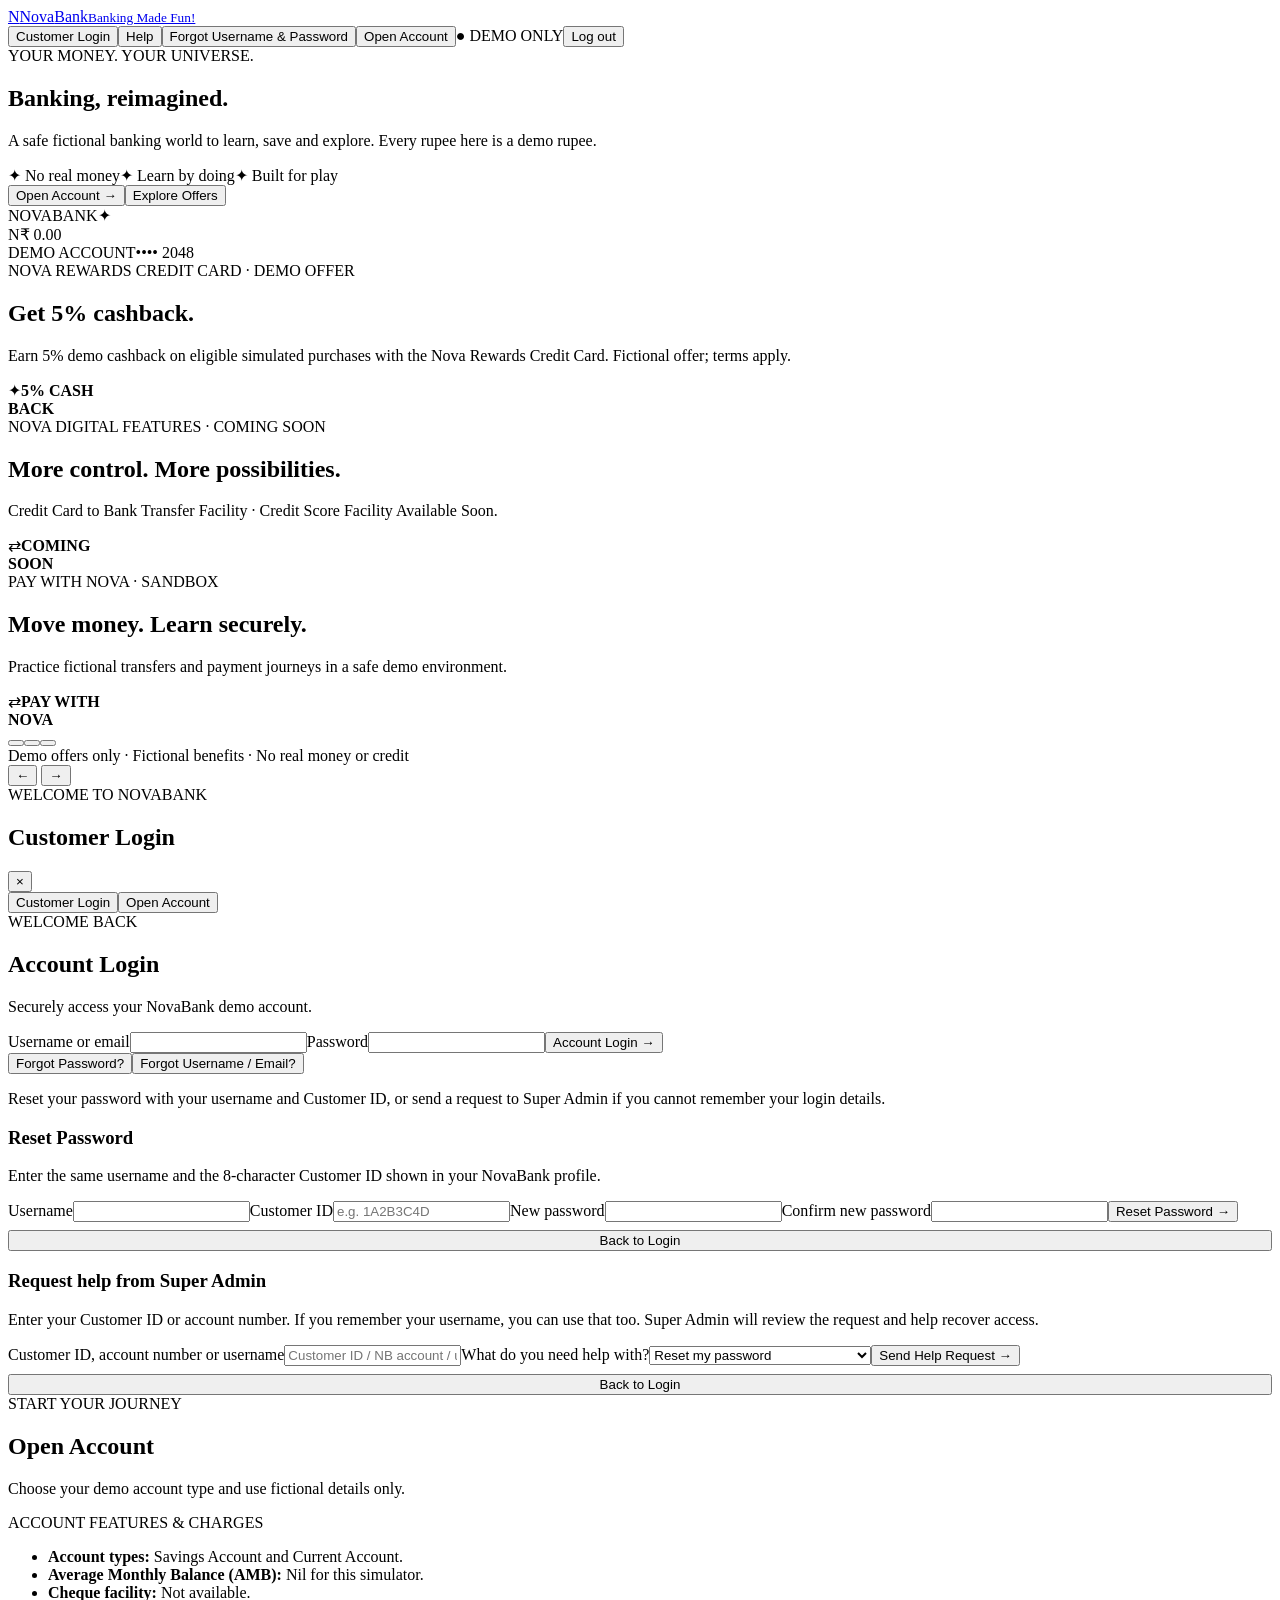
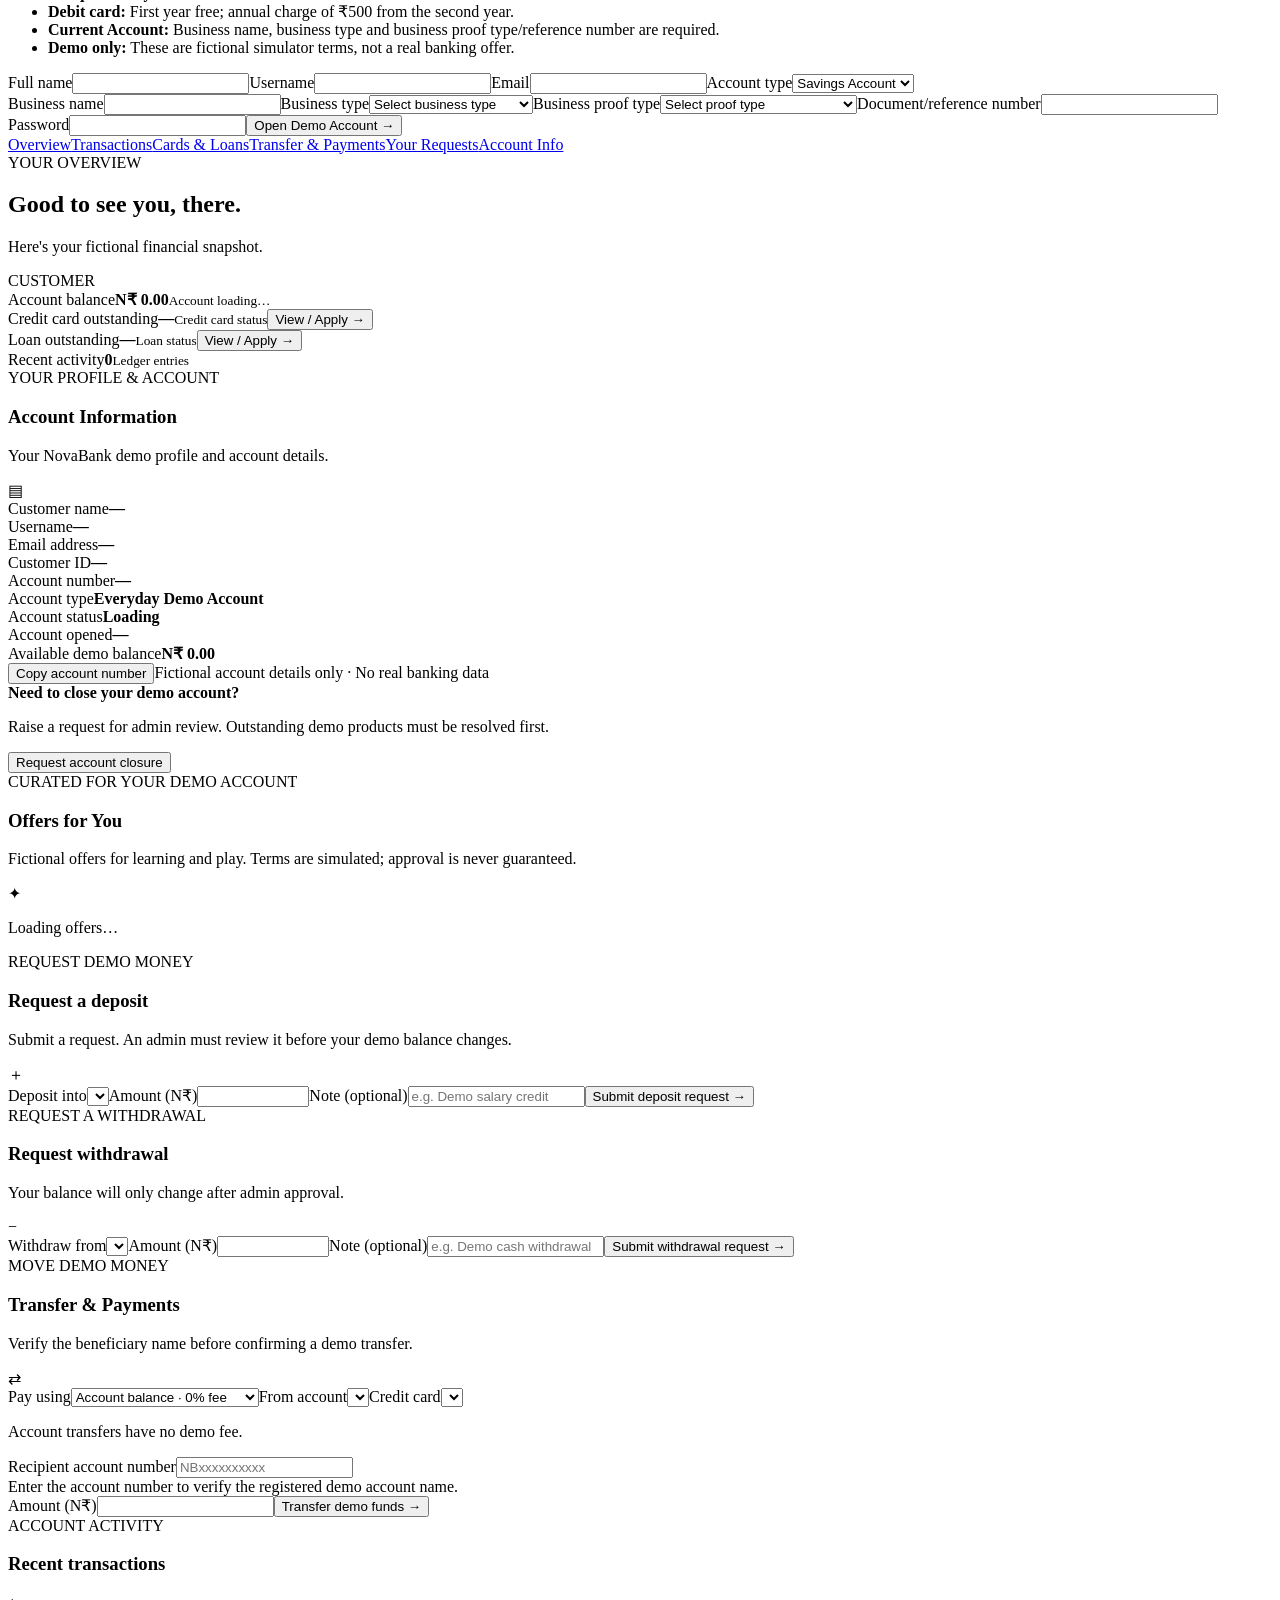
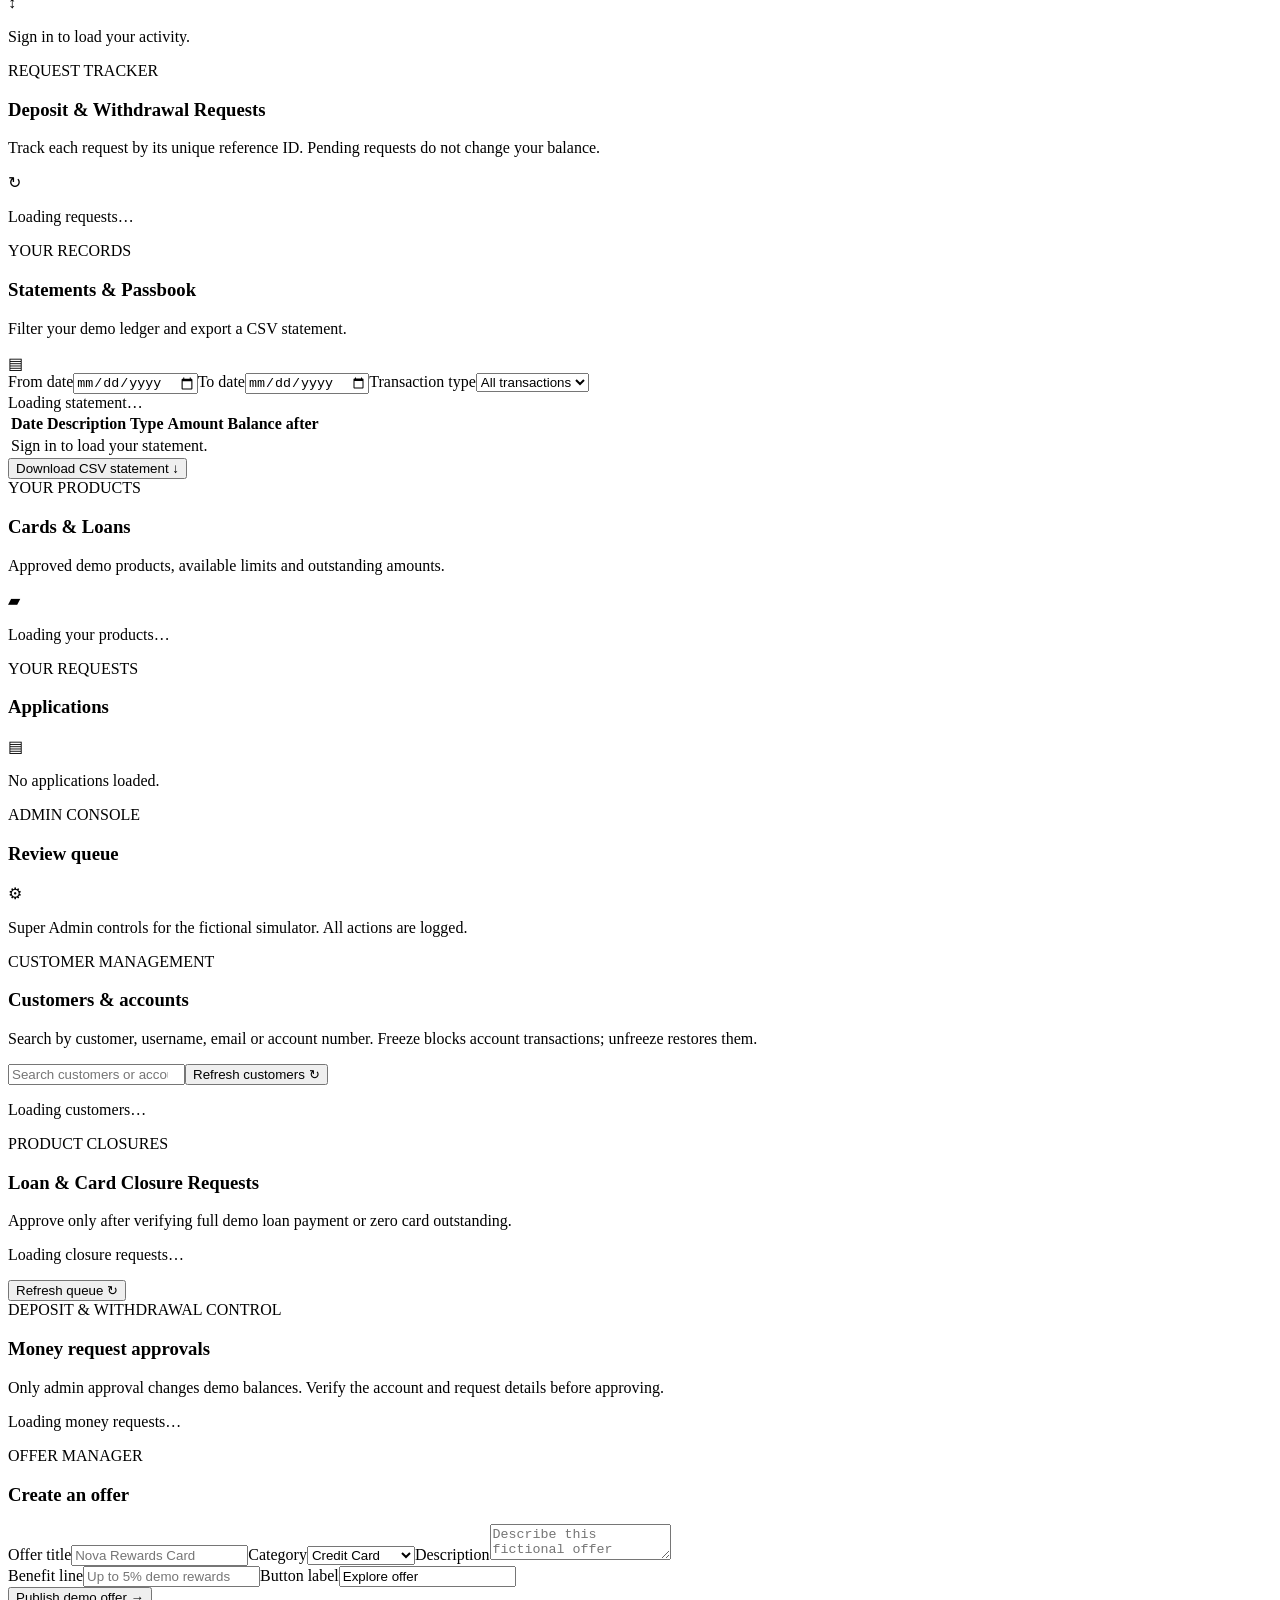
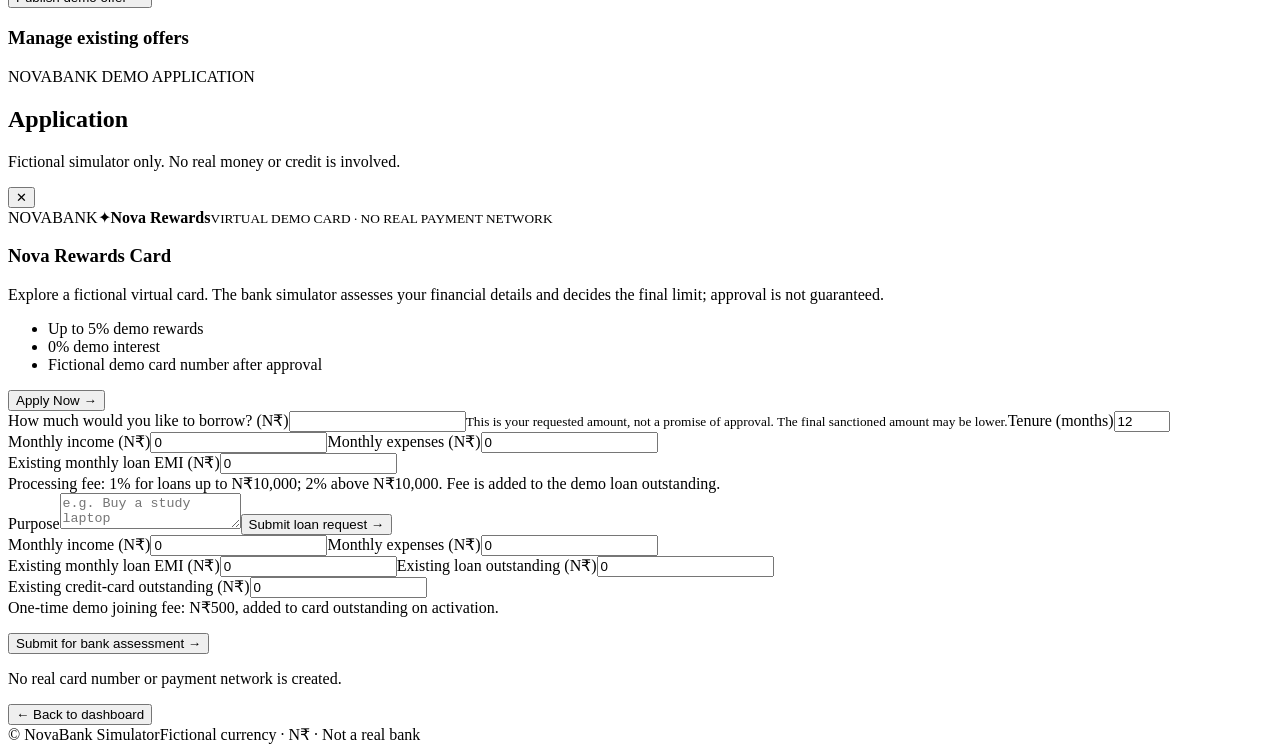
==== public/index.html @ 15b4f810 "Add files via upload" ====
<!doctype html>
<html lang="en">
<head>
<meta charset="utf-8"><meta name="viewport" content="width=device-width,initial-scale=1,viewport-fit=cover">
<meta name="theme-color" content="#081421"><meta name="description" content="NovaBank — a fictional banking simulator for learning.">
<link rel="manifest" href="/manifest.webmanifest"><link rel="stylesheet" href="/styles.css?v=novabank-ui-v18">
<title>NovaBank — Banking Made Fun!</title>
</head>
<body>
<header class="topbar"><a class="brand" href="#"><span class="brand-mark">N</span><span>Nova<span class="green">Bank</span><small>Banking Made Fun!</small></span></a><div class="top-right top-actions-premium"><button id="openLoginModal" class="btn ghost top-action">Customer Login</button><button id="openHelpModal" class="btn ghost top-action">Help</button><button id="openRecoveryModal" class="btn ghost top-action">Forgot Username &amp; Password</button><button id="openAccountModal" class="btn primary top-action">Open Account</button><span class="demo-pill">● DEMO ONLY</span><button id="logoutBtn" class="btn ghost hidden">Log out</button></div></header>
<main>
<section class="hero"><div><div class="eyebrow">YOUR MONEY. YOUR UNIVERSE.</div><h1>Banking, <span class="green">reimagined.</span></h1><p>A safe fictional banking world to learn, save and explore. Every rupee here is a demo rupee.</p><div class="hero-tags"><span>✦ No real money</span><span>✦ Learn by doing</span><span>✦ Built for play</span></div><div class="hero-actions"><button class="btn primary" type="button" id="heroOpenAccount">Open Account <span>→</span></button><button class="btn ghost" type="button" id="heroExploreOffers">Explore Offers</button></div></div><div class="hero-card"><div class="card-top"><span>NOVABANK</span><span>✦</span></div><div class="chip"></div><div class="card-balance">N₹ <span id="heroBalance">0.00</span></div><div class="card-bottom"><span>DEMO ACCOUNT</span><span>•••• 2048</span></div></div></section>
<section class="promo-wrap" aria-label="NovaBank demo promotions"><div class="promo-slide active"><div><div class="eyebrow">NOVA REWARDS CREDIT CARD · DEMO OFFER</div><h2>Get <span class="green">5% cashback.</span></h2><p>Earn 5% demo cashback on eligible simulated purchases with the Nova Rewards Credit Card. Fictional offer; terms apply.</p></div><div class="promo-art">✦<strong>5% CASH<br>BACK</strong></div></div><div class="promo-slide"><div><div class="eyebrow">NOVA DIGITAL FEATURES · COMING SOON</div><h2>More control. <span class="green">More possibilities.</span></h2><p>Credit Card to Bank Transfer Facility · Credit Score Facility Available Soon.</p></div><div class="promo-art">⇄<strong>COMING<br>SOON</strong></div></div><div class="promo-slide"><div><div class="eyebrow">PAY WITH NOVA · SANDBOX</div><h2>Move money. <span class="green">Learn securely.</span></h2><p>Practice fictional transfers and payment journeys in a safe demo environment.</p></div><div class="promo-art">⇄<strong>PAY WITH<br>NOVA</strong></div></div><div class="promo-controls"><div class="promo-dots"><button type="button" class="promo-dot active" aria-label="Promotion 1"></button><button type="button" class="promo-dot" aria-label="Promotion 2"></button><button type="button" class="promo-dot" aria-label="Promotion 3"></button></div><span>Demo offers only · Fictional benefits · No real money or credit</span><div><button type="button" id="promoPrev" aria-label="Previous promotion">←</button> <button type="button" id="promoNext" aria-label="Next promotion">→</button></div></div></section>
<div id="notice" class="notice hidden"></div>
<section id="authPanel" class="auth-grid auth-backdrop hidden" role="dialog" aria-modal="true" aria-label="NovaBank account access"><div class="auth-modal-shell"><div class="auth-modal-head"><div><div class="eyebrow">WELCOME TO NOVABANK</div><h2 id="authModalTitle">Customer Login</h2></div><button type="button" id="closeAuthModal" class="btn ghost modal-close" aria-label="Close">×</button></div><div class="auth-modal-tabs"><button type="button" id="modalLoginTab" class="btn ghost active">Customer Login</button><button type="button" id="modalAccountTab" class="btn ghost">Open Account</button></div>
<div id="loginCard" class="panel auth-card"><div class="eyebrow">WELCOME BACK</div><h2>Account Login</h2><p class="muted">Securely access your NovaBank demo account.</p><form id="loginForm"><label>Username or email<input name="login" autocomplete="username" required></label><label>Password<input name="password" type="password" autocomplete="current-password" required></label><button class="btn primary" type="submit">Account Login <span>→</span></button></form><div class="auth-assistance"><div class="auth-help-links"><button id="showForgotPassword" class="btn ghost" type="button">Forgot Password?</button><button id="showRecoveryRequest" class="btn ghost" type="button">Forgot Username / Email?</button></div><p class="muted">Reset your password with your username and Customer ID, or send a request to Super Admin if you cannot remember your login details.</p></div><form id="forgotPasswordForm" class="hidden"><h3>Reset Password</h3><p class="muted">Enter the same username and the 8-character Customer ID shown in your NovaBank profile.</p><label>Username<input name="username" autocomplete="username" required minlength="3" maxlength="24" pattern="[A-Za-z0-9_]+"></label><label>Customer ID<input name="customerId" autocomplete="off" required minlength="8" maxlength="8" pattern="[A-Fa-f0-9]{8}" placeholder="e.g. 1A2B3C4D"></label><label>New password<input name="newPassword" type="password" autocomplete="new-password" minlength="10" maxlength="128" required></label><label>Confirm new password<input name="confirmPassword" type="password" autocomplete="new-password" minlength="10" maxlength="128" required></label><button class="btn primary" type="submit">Reset Password →</button><button id="cancelForgotPassword" class="btn ghost" type="button" style="width:100%;margin-top:8px">Back to Login</button></form><form id="recoveryRequestForm" class="hidden"><h3>Request help from Super Admin</h3><p class="muted">Enter your Customer ID or account number. If you remember your username, you can use that too. Super Admin will review the request and help recover access.</p><label>Customer ID, account number or username<input name="lookup" autocomplete="off" required minlength="3" maxlength="80" placeholder="Customer ID / NB account / username"></label><label>What do you need help with?<select name="requestType"><option value="password">Reset my password</option><option value="username">Recover my username</option><option value="both">Recover username and password</option></select></label><button class="btn primary" type="submit">Send Help Request →</button><button id="cancelRecoveryRequest" class="btn ghost" type="button" style="width:100%;margin-top:8px">Back to Login</button></form></div>
<div id="registerCard" class="panel auth-card"><div class="eyebrow">START YOUR JOURNEY</div><h2>Open Account</h2><p class="muted">Choose your demo account type and use fictional details only.</p><div class="account-terms"><div class="eyebrow">ACCOUNT FEATURES &amp; CHARGES</div><ul><li><strong>Account types:</strong> Savings Account and Current Account.</li><li><strong>Average Monthly Balance (AMB):</strong> Nil for this simulator.</li><li><strong>Cheque facility:</strong> Not available.</li><li><strong>Debit card:</strong> First year free; annual charge of ₹500 from the second year.</li><li><strong>Current Account:</strong> Business name, business type and business proof type/reference number are required.</li><li><strong>Demo only:</strong> These are fictional simulator terms, not a real banking offer.</li></ul></div><form id="registerForm"><label>Full name<input name="displayName" required minlength="2"></label><label>Username<input name="username" required minlength="3" maxlength="24" pattern="[A-Za-z0-9_]+"></label><label>Email<input name="email" type="email" required></label><label>Account type<select class="account-type-select" name="accountType" required><option value="savings">Savings Account</option><option value="current">Current Account</option></select></label><div id="currentBusinessFields" class="hidden"><label>Business name<input name="businessName" minlength="2" autocomplete="organization"></label><label>Business type<select name="businessType"><option value="">Select business type</option><option>Sole proprietorship</option><option>Partnership</option><option>Private limited company</option><option>Other</option></select></label><label>Business proof type<select name="businessProofType"><option value="">Select proof type</option><option>GST registration</option><option>Udyam registration</option><option>Shop & establishment licence</option><option>Other business proof</option></select></label><label>Document/reference number<input name="businessProofReference" maxlength="80" autocomplete="off"></label></div><label>Password<input name="password" type="password" minlength="10" required></label><button class="btn secondary" type="submit">Open Demo Account <span>→</span></button></form></div>
</div></section>
<section id="dashboard" class="hidden">
<nav class="quick-nav" aria-label="Dashboard navigation"><a href="#overview" data-view="overview" class="active">Overview</a><a href="#transactionsPanel" data-view="transactions">Transactions</a><a href="#cardsLoansPanel" data-view="cards">Cards &amp; Loans</a><a href="#transferForm" data-view="transfer">Transfer &amp; Payments</a><a href="#applicationsPanel" data-view="requests">Your Requests</a><a href="#accountInfoTitle" data-view="account">Account Info</a></nav>
<div id="overview" class="dash-heading"><div><div class="eyebrow">YOUR OVERVIEW</div><h2>Good to see you, <span id="userName">there</span>.</h2><p class="muted">Here's your fictional financial snapshot.</p></div><span id="roleBadge" class="badge">CUSTOMER</span></div>
<div class="stats overview-stats"><article class="stat-card featured"><span>Account balance</span><strong>N₹ <b id="balance">0.00</b></strong><small id="accountNumber">Account loading…</small></article><article class="stat-card"><span>Credit card outstanding</span><strong id="overviewCreditOutstanding">—</strong><small id="overviewCreditAction">Credit card status</small><button class="btn ghost overview-action" type="button" onclick="window.novaNavigate('cards')">View / Apply →</button></article><article class="stat-card"><span>Loan outstanding</span><strong id="overviewLoanOutstanding">—</strong><small id="overviewLoanAction">Loan status</small><button class="btn ghost overview-action" type="button" onclick="window.novaNavigate('cards')">View / Apply →</button></article><article class="stat-card"><span>Recent activity</span><strong id="txCount">0</strong><small>Ledger entries</small></article></div>
<section class="account-info-section panel" aria-labelledby="accountInfoTitle">
  <div class="panel-heading"><div><div class="eyebrow">YOUR PROFILE & ACCOUNT</div><h3 id="accountInfoTitle">Account Information</h3><p class="muted">Your NovaBank demo profile and account details.</p></div><span aria-hidden="true">▤</span></div>
  <div class="account-info-grid">
    <div class="account-info-item"><span>Customer name</span><strong id="infoDisplayName">—</strong></div>
    <div class="account-info-item"><span>Username</span><strong id="infoUsername">—</strong></div>
    <div class="account-info-item"><span>Email address</span><strong id="infoEmail">—</strong></div>
    <div class="account-info-item"><span>Customer ID</span><strong id="infoCustomerId">—</strong></div>
    <div class="account-info-item"><span>Account number</span><strong id="infoAccountNumber">—</strong></div>
    <div class="account-info-item"><span>Account type</span><strong id="infoAccountType">Everyday Demo Account</strong></div>
    <div class="account-info-item"><span>Account status</span><strong id="infoAccountStatus"><span class="status">Loading</span></strong></div>
    <div class="account-info-item"><span>Account opened</span><strong id="infoOpenedAt">—</strong></div>
    <div class="account-info-item"><span>Available demo balance</span><strong id="infoBalance">N₹ 0.00</strong></div>
  </div>
  <div class="account-info-actions"><button class="btn ghost" id="copyAccountNumber" type="button">Copy account number</button><span class="tiny muted">Fictional account details only · No real banking data</span></div>
  <div class="account-closure-strip"><div><strong>Need to close your demo account?</strong><p class="muted">Raise a request for admin review. Outstanding demo products must be resolved first.</p></div><button class="btn ghost" id="requestAccountClosure" type="button">Request account closure</button></div>
  <div id="accountClosureStatus" class="muted" aria-live="polite"></div>
</section>
<section class="offers-section panel"><div class="panel-heading"><div><div class="eyebrow">CURATED FOR YOUR DEMO ACCOUNT</div><h3>Offers for You</h3><p class="muted">Fictional offers for learning and play. Terms are simulated; approval is never guaranteed.</p></div><span>✦</span></div><div id="offersGrid" class="offers-grid"><p class="muted">Loading offers…</p></div></section>
<div class="work-grid">
<section id="depositPanel" class="panel"><div class="panel-heading"><div><div class="eyebrow">REQUEST DEMO MONEY</div><h3>Request a deposit</h3><p class="muted">Submit a request. An admin must review it before your demo balance changes.</p></div><span>＋</span></div><form id="depositForm"><label>Deposit into<select name="accountId" id="depositAccount" required></select></label><label>Amount (N₹)<input name="amount" type="number" min="1" max="1000000" step="0.01" required></label><label>Note (optional)<input name="description" maxlength="100" placeholder="e.g. Demo salary credit"></label><button class="btn primary" type="submit">Submit deposit request →</button></form></section>
<section id="withdrawPanel" class="panel"><div class="panel-heading"><div><div class="eyebrow">REQUEST A WITHDRAWAL</div><h3>Request withdrawal</h3><p class="muted">Your balance will only change after admin approval.</p></div><span>−</span></div><form id="withdrawForm"><label>Withdraw from<select name="accountId" id="withdrawAccount" required></select></label><label>Amount (N₹)<input name="amount" type="number" min="1" max="1000000" step="0.01" required></label><label>Note (optional)<input name="description" maxlength="100" placeholder="e.g. Demo cash withdrawal"></label><button class="btn secondary" type="submit">Submit withdrawal request →</button></form></section>
<section id="transferPanel" class="panel"><div class="panel-heading"><div><div class="eyebrow">MOVE DEMO MONEY</div><h3>Transfer &amp; Payments</h3><p class="muted">Verify the beneficiary name before confirming a demo transfer.</p></div><span>⇄</span></div><form id="transferForm"><label>Pay using<select name="paymentMethod" id="transferPaymentMethod"><option value="account">Account balance · 0% fee</option><option value="credit_card">Credit card · 0.9% demo fee</option></select></label><label id="transferAccountSourceLabel">From account<select name="fromAccountId" id="fromAccount" required></select></label><label id="transferCardSourceLabel" class="hidden">Credit card<select name="fromCreditCardId" id="fromCreditCard"></select></label><p id="transferFeeInfo" class="tiny muted">Account transfers have no demo fee.</p><label>Recipient account number<input name="toAccountNumber" id="recipientAccountNumber" placeholder="NBxxxxxxxxxx" autocomplete="off" required></label><div id="transferRecipientStatus" aria-live="polite">Enter the account number to verify the registered demo account name.</div><label>Amount (N₹)<input name="amount" type="number" min="1" step="0.01" required></label><button class="btn primary" type="submit">Transfer demo funds →</button></form></section>



<section id="transactionsPanel" class="panel"><div class="panel-heading"><div><div class="eyebrow">ACCOUNT ACTIVITY</div><h3>Recent transactions</h3></div><span>↕</span></div><div id="transactions" class="activity-list"><p class="muted">Sign in to load your activity.</p></div></section>
<section id="moneyRequestsPanel" class="panel"><div class="panel-heading"><div><div class="eyebrow">REQUEST TRACKER</div><h3>Deposit &amp; Withdrawal Requests</h3><p class="muted">Track each request by its unique reference ID. Pending requests do not change your balance.</p></div><span>↻</span></div><div id="moneyRequests" class="activity-list"><p class="empty">Loading requests…</p></div></section>
<section class="panel statement-panel"><div class="panel-heading"><div><div class="eyebrow">YOUR RECORDS</div><h3>Statements &amp; Passbook</h3><p class="muted">Filter your demo ledger and export a CSV statement.</p></div><span>▤</span></div><div class="statement-filters"><label>From date<input id="statementFrom" type="date"></label><label>To date<input id="statementTo" type="date"></label><label>Transaction type<select id="statementType"><option value="all">All transactions</option><option value="credit">Credits</option><option value="debit">Debits</option></select></label></div><div class="statement-summary" id="statementSummary">Loading statement…</div><div class="statement-table-wrap"><table class="statement-table"><thead><tr><th>Date</th><th>Description</th><th>Type</th><th>Amount</th><th>Balance after</th></tr></thead><tbody id="statementRows"><tr><td colspan="5">Sign in to load your statement.</td></tr></tbody></table></div><button id="exportStatement" class="btn ghost" type="button">Download CSV statement ↓</button></section>
<section id="cardsLoansPanel" class="panel cards-loans-panel"><div class="panel-heading"><div><div class="eyebrow">YOUR PRODUCTS</div><h3>Cards &amp; Loans</h3><p class="muted">Approved demo products, available limits and outstanding amounts.</p></div><span>▰</span></div><div id="productsGrid" class="products-grid"><p class="empty">Loading your products…</p></div></section>
<section id="applicationsPanel" class="panel"><div class="panel-heading"><div><div class="eyebrow">YOUR REQUESTS</div><h3>Applications</h3></div><span>▤</span></div><div id="applications" class="activity-list"><p class="muted">No applications loaded.</p></div></section>
<section id="adminPanel" class="panel hidden"><div class="panel-heading"><div><div class="eyebrow">ADMIN CONSOLE</div><h3>Review queue</h3></div><span>⚙</span></div><p class="muted">Super Admin controls for the fictional simulator. All actions are logged.</p>
<div class="admin-customer-manager admin-offer-manager"><div class="eyebrow">CUSTOMER MANAGEMENT</div><h3>Customers &amp; accounts</h3><p class="muted">Search by customer, username, email or account number. Freeze blocks account transactions; unfreeze restores them.</p><div class="customer-search-row"><input id="customerSearch" type="search" placeholder="Search customers or account number" aria-label="Search customers"><button id="refreshCustomers" class="btn ghost" type="button">Refresh customers ↻</button></div><div id="adminCustomers" class="activity-list"><p class="empty">Loading customers…</p></div></div>
<div id="adminQueue" class="activity-list"></div><div class="admin-offer-manager"><div class="eyebrow">PRODUCT CLOSURES</div><h3>Loan &amp; Card Closure Requests</h3><p class="muted">Approve only after verifying full demo loan payment or zero card outstanding.</p><div id="adminClosureRequests" class="activity-list"><p class="empty">Loading closure requests…</p></div></div><button id="refreshAdmin" class="btn ghost" type="button">Refresh queue ↻</button><div class="admin-offer-manager money-request-manager"><div class="eyebrow">DEPOSIT &amp; WITHDRAWAL CONTROL</div><h3>Money request approvals</h3><p class="muted">Only admin approval changes demo balances. Verify the account and request details before approving.</p><div id="adminMoneyRequests" class="activity-list"><p class="empty">Loading money requests…</p></div></div>
<div class="admin-offer-manager"><div class="eyebrow">OFFER MANAGER</div><h3>Create an offer</h3><form id="offerForm"><label>Offer title<input name="title" required minlength="3" maxlength="90" placeholder="Nova Rewards Card"></label><label>Category<select name="category" required><option>Credit Card</option><option>Personal Loan</option><option>Shopping</option><option>Rewards</option><option>Other</option></select></label><label>Description<textarea name="description" required minlength="8" maxlength="500" placeholder="Describe this fictional offer"></textarea></label><div class="form-row"><label>Benefit line<input name="benefit" maxlength="120" placeholder="Up to 5% demo rewards"></label><label>Button label<input name="ctaLabel" maxlength="40" value="Explore offer"></label></div><button class="btn secondary" type="submit">Publish demo offer →</button></form><h3 class="offer-list-title">Manage existing offers</h3><div id="adminOffers" class="activity-list"></div></div></section>
</div></section>

<section id="applicationModal" class="modal-backdrop hidden" role="dialog" aria-modal="true" aria-labelledby="modalTitle">
  <div class="application-modal panel">
    <div class="modal-heading">
      <div><div class="eyebrow">NOVABANK DEMO APPLICATION</div><h2 id="modalTitle">Application</h2><p id="modalSubtitle" class="muted">Fictional simulator only. No real money or credit is involved.</p></div>
      <button id="closeApplicationModal" class="btn ghost modal-close" type="button" aria-label="Close application">✕</button>
    </div>
    <div id="cardOfferDetails" class="card-offer-details hidden">
      <div class="demo-card-preview"><span>NOVABANK</span><span>✦</span><strong>Nova Rewards</strong><small>VIRTUAL DEMO CARD · NO REAL PAYMENT NETWORK</small></div>
      <h3>Nova Rewards Card</h3>
      <p class="muted">Explore a fictional virtual card. The bank simulator assesses your financial details and decides the final limit; approval is not guaranteed.</p>
      <ul class="modal-benefits"><li>Up to 5% demo rewards</li><li>0% demo interest</li><li>Fictional demo card number after approval</li></ul>
      <button id="continueCardApplication" class="btn primary" type="button">Apply Now →</button>
    </div>
    <div id="loanApplicationContent" class="hidden">
      <form id="loanForm"><div class="form-row"><label>How much would you like to borrow? (N₹)<input id="loanRequestedAmount" name="requestedAmount" type="number" min="100" required><small class="field-help">This is your requested amount, not a promise of approval. The final sanctioned amount may be lower.</small></label><label>Tenure (months)<input name="tenureMonths" type="number" min="1" max="120" value="12" required></label></div><div class="form-row"><label>Monthly income (N₹)<input id="loanIncome" name="monthlyIncome" type="number" min="0" value="0"></label><label>Monthly expenses (N₹)<input id="loanExpenses" name="monthlyExpenses" type="number" min="0" value="0"></label></div><label>Existing monthly loan EMI (N₹)<input id="loanExistingEmi" name="existingEmi" type="number" min="0" value="0"></label><div id="loanEstimate" class="estimate-box">Processing fee: 1% for loans up to N₹10,000; 2% above N₹10,000. Fee is added to the demo loan outstanding.</div><label>Purpose<textarea name="purpose" minlength="3" required placeholder="e.g. Buy a study laptop"></textarea></label><button class="btn primary" type="submit">Submit loan request →</button></form>
    </div>
    <div id="cardApplicationContent" class="hidden">
      <form id="cardForm"><div class="form-row"><label>Monthly income (N₹)<input id="cardIncome" name="monthlyIncome" type="number" min="0" step="0.01" required value="0"></label><label>Monthly expenses (N₹)<input id="cardExpenses" name="monthlyExpenses" type="number" min="0" step="0.01" required value="0"></label></div><div class="form-row"><label>Existing monthly loan EMI (N₹)<input id="cardExistingEmi" name="existingEmi" type="number" min="0" step="0.01" required value="0"></label><label>Existing loan outstanding (N₹)<input id="cardLoanOutstanding" name="loanOutstanding" type="number" min="0" step="0.01" required value="0"></label></div><label>Existing credit-card outstanding (N₹)<input id="cardExistingDebt" name="existingDebt" type="number" min="0" step="0.01" required value="0"></label><div id="cardEstimate" class="estimate-box">One-time demo joining fee: N₹500, added to card outstanding on activation.</div><p id="cardSubmitStatus" class="tiny muted" role="status" aria-live="polite"></p><button class="btn primary" type="submit">Submit for bank assessment →</button></form>
      <p class="tiny muted">No real card number or payment network is created.</p>
    </div>
    <button id="backToDashboard" class="btn ghost modal-back" type="button">← Back to dashboard</button>
  </div>
</section>
</main><footer><span>© NovaBank Simulator</span><span>Fictional currency · N₹ · Not a real bank</span></footer>
<script src="/app.js?v=novabank-ui-v18"></script><script>if('serviceWorker' in navigator)navigator.serviceWorker.register('/sw.js').catch(()=>{});</script>
</body></html>
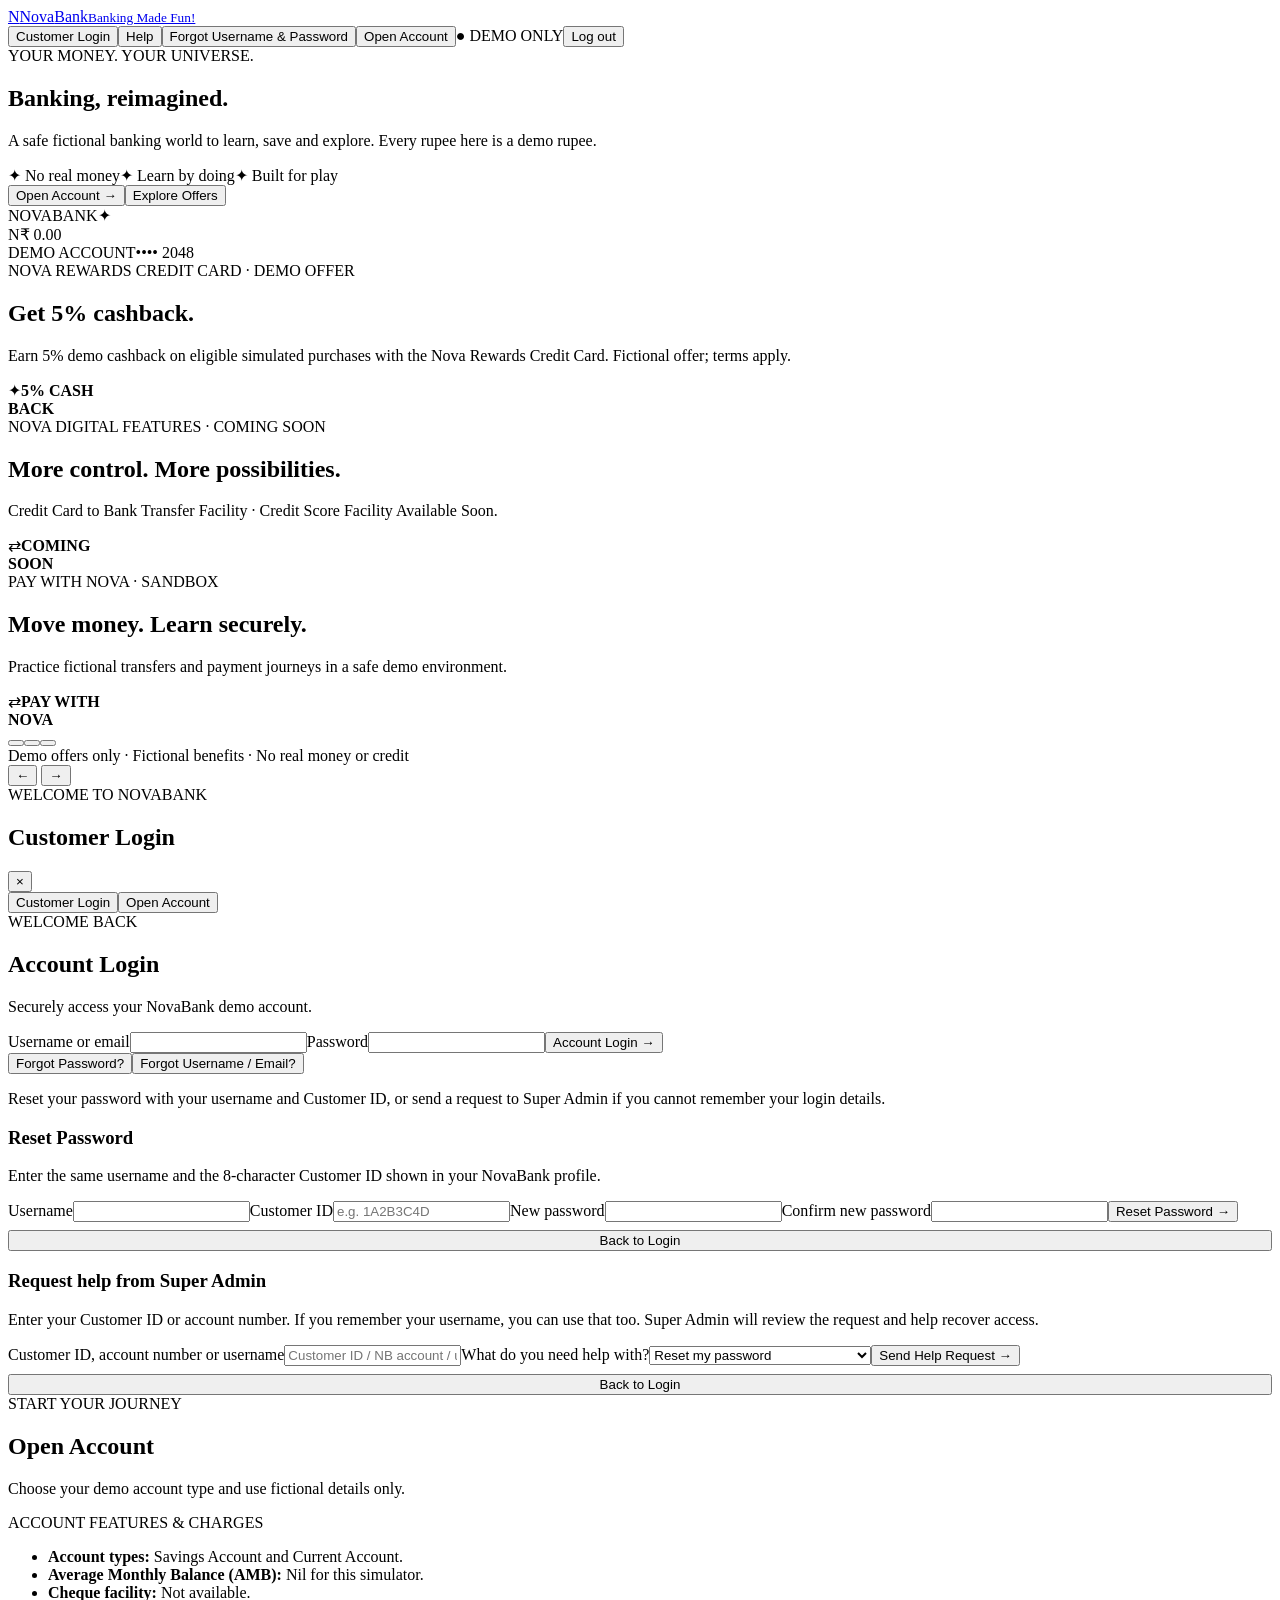
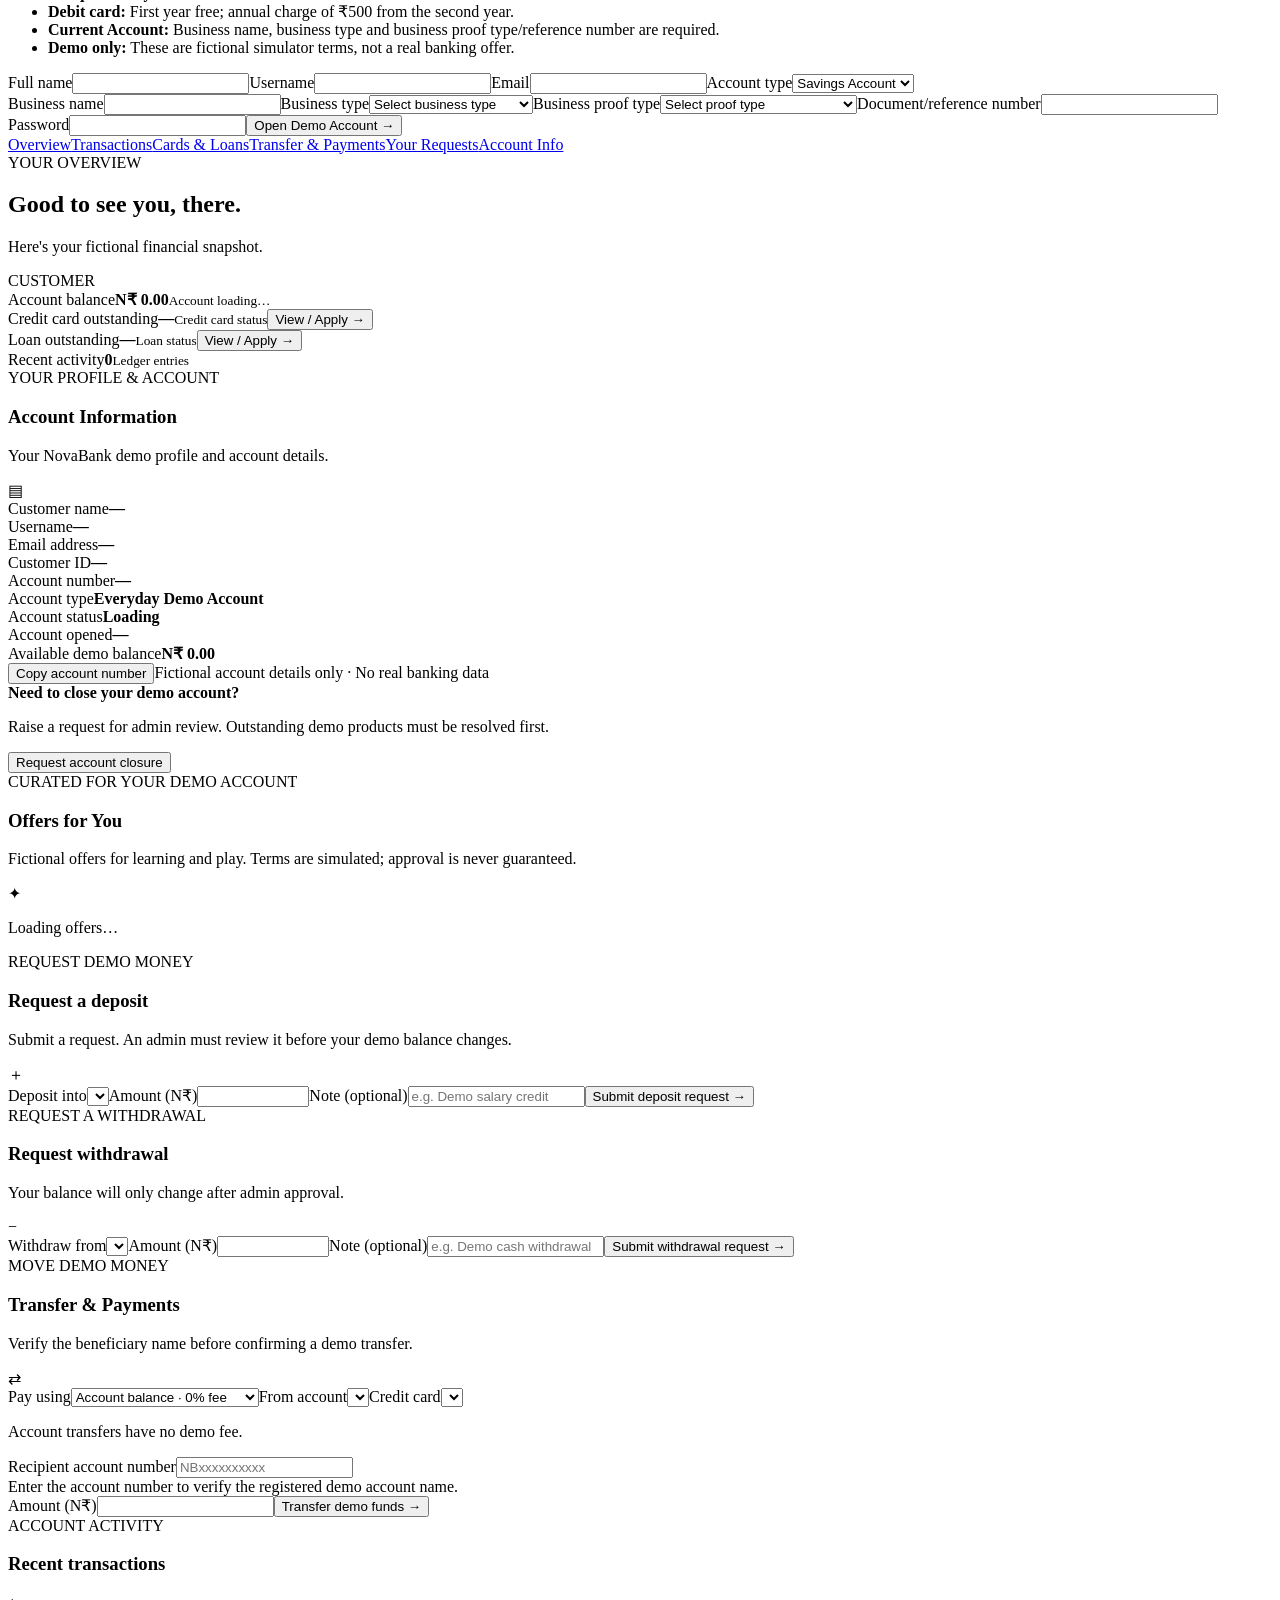
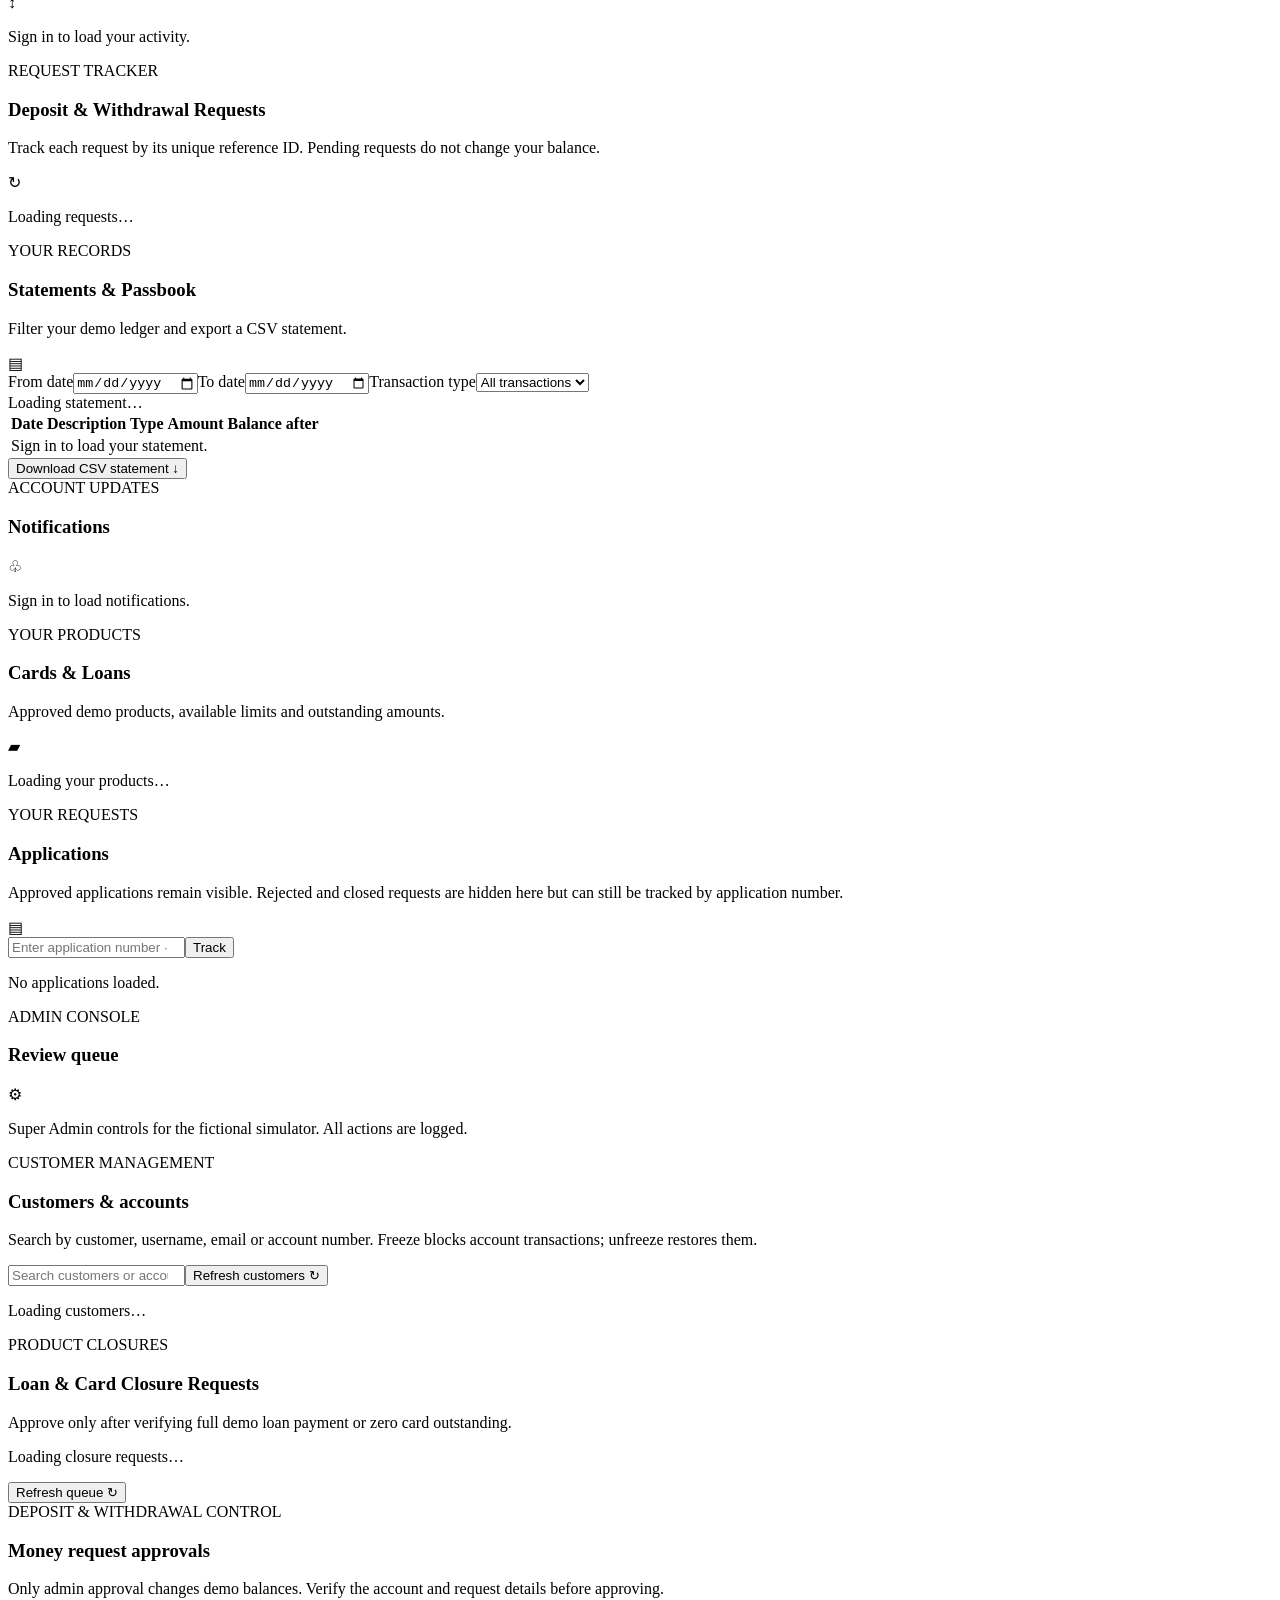
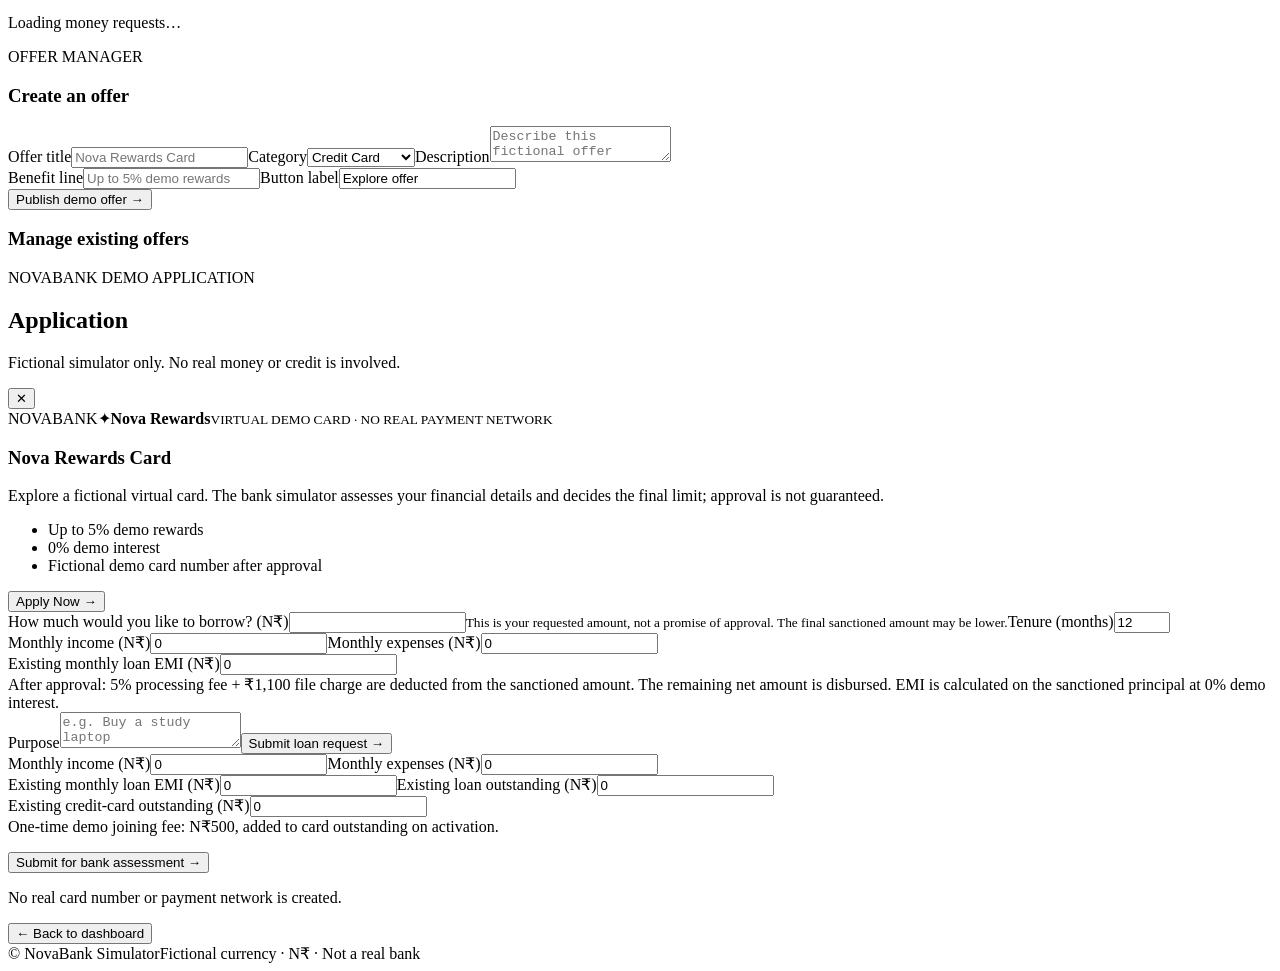
==== commit 070534c1: "Add files via upload" ====
--- a/public/index.html
+++ b/public/index.html
@@ -48,8 +48,9 @@
 <section id="transactionsPanel" class="panel"><div class="panel-heading"><div><div class="eyebrow">ACCOUNT ACTIVITY</div><h3>Recent transactions</h3></div><span>↕</span></div><div id="transactions" class="activity-list"><p class="muted">Sign in to load your activity.</p></div></section>
 <section id="moneyRequestsPanel" class="panel"><div class="panel-heading"><div><div class="eyebrow">REQUEST TRACKER</div><h3>Deposit &amp; Withdrawal Requests</h3><p class="muted">Track each request by its unique reference ID. Pending requests do not change your balance.</p></div><span>↻</span></div><div id="moneyRequests" class="activity-list"><p class="empty">Loading requests…</p></div></section>
 <section class="panel statement-panel"><div class="panel-heading"><div><div class="eyebrow">YOUR RECORDS</div><h3>Statements &amp; Passbook</h3><p class="muted">Filter your demo ledger and export a CSV statement.</p></div><span>▤</span></div><div class="statement-filters"><label>From date<input id="statementFrom" type="date"></label><label>To date<input id="statementTo" type="date"></label><label>Transaction type<select id="statementType"><option value="all">All transactions</option><option value="credit">Credits</option><option value="debit">Debits</option></select></label></div><div class="statement-summary" id="statementSummary">Loading statement…</div><div class="statement-table-wrap"><table class="statement-table"><thead><tr><th>Date</th><th>Description</th><th>Type</th><th>Amount</th><th>Balance after</th></tr></thead><tbody id="statementRows"><tr><td colspan="5">Sign in to load your statement.</td></tr></tbody></table></div><button id="exportStatement" class="btn ghost" type="button">Download CSV statement ↓</button></section>
+<section id="notificationsPanel" class="panel"><div class="panel-heading"><div><div class="eyebrow">ACCOUNT UPDATES</div><h3>Notifications</h3></div><span>♧</span></div><div id="notificationsList" class="activity-list"><p class="muted">Sign in to load notifications.</p></div></section>
 <section id="cardsLoansPanel" class="panel cards-loans-panel"><div class="panel-heading"><div><div class="eyebrow">YOUR PRODUCTS</div><h3>Cards &amp; Loans</h3><p class="muted">Approved demo products, available limits and outstanding amounts.</p></div><span>▰</span></div><div id="productsGrid" class="products-grid"><p class="empty">Loading your products…</p></div></section>
-<section id="applicationsPanel" class="panel"><div class="panel-heading"><div><div class="eyebrow">YOUR REQUESTS</div><h3>Applications</h3></div><span>▤</span></div><div id="applications" class="activity-list"><p class="muted">No applications loaded.</p></div></section>
+<section id="applicationsPanel" class="panel"><div class="panel-heading"><div><div class="eyebrow">YOUR REQUESTS</div><h3>Applications</h3><p class="muted">Approved applications remain visible. Rejected and closed requests are hidden here but can still be tracked by application number.</p></div><span>▤</span></div><form id="applicationTrackForm" class="customer-search-row"><input id="applicationTrackNumber" type="search" placeholder="Enter application number · NB-LN-… or NB-CC-…" autocomplete="off" required><button class="btn primary" type="submit">Track</button></form><div id="applicationTrackResult" class="activity-list" aria-live="polite"></div><div id="applications" class="activity-list"><p class="muted">No applications loaded.</p></div></section>
 <section id="adminPanel" class="panel hidden"><div class="panel-heading"><div><div class="eyebrow">ADMIN CONSOLE</div><h3>Review queue</h3></div><span>⚙</span></div><p class="muted">Super Admin controls for the fictional simulator. All actions are logged.</p>
 <div class="admin-customer-manager admin-offer-manager"><div class="eyebrow">CUSTOMER MANAGEMENT</div><h3>Customers &amp; accounts</h3><p class="muted">Search by customer, username, email or account number. Freeze blocks account transactions; unfreeze restores them.</p><div class="customer-search-row"><input id="customerSearch" type="search" placeholder="Search customers or account number" aria-label="Search customers"><button id="refreshCustomers" class="btn ghost" type="button">Refresh customers ↻</button></div><div id="adminCustomers" class="activity-list"><p class="empty">Loading customers…</p></div></div>
 <div id="adminQueue" class="activity-list"></div><div class="admin-offer-manager"><div class="eyebrow">PRODUCT CLOSURES</div><h3>Loan &amp; Card Closure Requests</h3><p class="muted">Approve only after verifying full demo loan payment or zero card outstanding.</p><div id="adminClosureRequests" class="activity-list"><p class="empty">Loading closure requests…</p></div></div><button id="refreshAdmin" class="btn ghost" type="button">Refresh queue ↻</button><div class="admin-offer-manager money-request-manager"><div class="eyebrow">DEPOSIT &amp; WITHDRAWAL CONTROL</div><h3>Money request approvals</h3><p class="muted">Only admin approval changes demo balances. Verify the account and request details before approving.</p><div id="adminMoneyRequests" class="activity-list"><p class="empty">Loading money requests…</p></div></div>
@@ -70,7 +71,7 @@
       <button id="continueCardApplication" class="btn primary" type="button">Apply Now →</button>
     </div>
     <div id="loanApplicationContent" class="hidden">
-      <form id="loanForm"><div class="form-row"><label>How much would you like to borrow? (N₹)<input id="loanRequestedAmount" name="requestedAmount" type="number" min="100" required><small class="field-help">This is your requested amount, not a promise of approval. The final sanctioned amount may be lower.</small></label><label>Tenure (months)<input name="tenureMonths" type="number" min="1" max="120" value="12" required></label></div><div class="form-row"><label>Monthly income (N₹)<input id="loanIncome" name="monthlyIncome" type="number" min="0" value="0"></label><label>Monthly expenses (N₹)<input id="loanExpenses" name="monthlyExpenses" type="number" min="0" value="0"></label></div><label>Existing monthly loan EMI (N₹)<input id="loanExistingEmi" name="existingEmi" type="number" min="0" value="0"></label><div id="loanEstimate" class="estimate-box">Processing fee: 1% for loans up to N₹10,000; 2% above N₹10,000. Fee is added to the demo loan outstanding.</div><label>Purpose<textarea name="purpose" minlength="3" required placeholder="e.g. Buy a study laptop"></textarea></label><button class="btn primary" type="submit">Submit loan request →</button></form>
+      <form id="loanForm"><div class="form-row"><label>How much would you like to borrow? (N₹)<input id="loanRequestedAmount" name="requestedAmount" type="number" min="100" required><small class="field-help">This is your requested amount, not a promise of approval. The final sanctioned amount may be lower.</small></label><label>Tenure (months)<input name="tenureMonths" type="number" min="1" max="120" value="12" required></label></div><div class="form-row"><label>Monthly income (N₹)<input id="loanIncome" name="monthlyIncome" type="number" min="0" value="0"></label><label>Monthly expenses (N₹)<input id="loanExpenses" name="monthlyExpenses" type="number" min="0" value="0"></label></div><label>Existing monthly loan EMI (N₹)<input id="loanExistingEmi" name="existingEmi" type="number" min="0" value="0"></label><div id="loanEstimate" class="estimate-box">After approval: 5% processing fee + ₹1,100 file charge are deducted from the sanctioned amount. The remaining net amount is disbursed. EMI is calculated on the sanctioned principal at 0% demo interest.</div><label>Purpose<textarea name="purpose" minlength="3" required placeholder="e.g. Buy a study laptop"></textarea></label><button class="btn primary" type="submit">Submit loan request →</button></form>
     </div>
     <div id="cardApplicationContent" class="hidden">
       <form id="cardForm"><div class="form-row"><label>Monthly income (N₹)<input id="cardIncome" name="monthlyIncome" type="number" min="0" step="0.01" required value="0"></label><label>Monthly expenses (N₹)<input id="cardExpenses" name="monthlyExpenses" type="number" min="0" step="0.01" required value="0"></label></div><div class="form-row"><label>Existing monthly loan EMI (N₹)<input id="cardExistingEmi" name="existingEmi" type="number" min="0" step="0.01" required value="0"></label><label>Existing loan outstanding (N₹)<input id="cardLoanOutstanding" name="loanOutstanding" type="number" min="0" step="0.01" required value="0"></label></div><label>Existing credit-card outstanding (N₹)<input id="cardExistingDebt" name="existingDebt" type="number" min="0" step="0.01" required value="0"></label><div id="cardEstimate" class="estimate-box">One-time demo joining fee: N₹500, added to card outstanding on activation.</div><p id="cardSubmitStatus" class="tiny muted" role="status" aria-live="polite"></p><button class="btn primary" type="submit">Submit for bank assessment →</button></form>
@@ -80,5 +81,5 @@
   </div>
 </section>
 </main><footer><span>© NovaBank Simulator</span><span>Fictional currency · N₹ · Not a real bank</span></footer>
-<script src="/app.js?v=novabank-ui-v18"></script><script>if('serviceWorker' in navigator)navigator.serviceWorker.register('/sw.js').catch(()=>{});</script>
+<script src="/app.js?v=novabank-upgrade-v1"></script><script>if('serviceWorker' in navigator)navigator.serviceWorker.register('/sw.js').catch(()=>{});</script>
 </body></html>
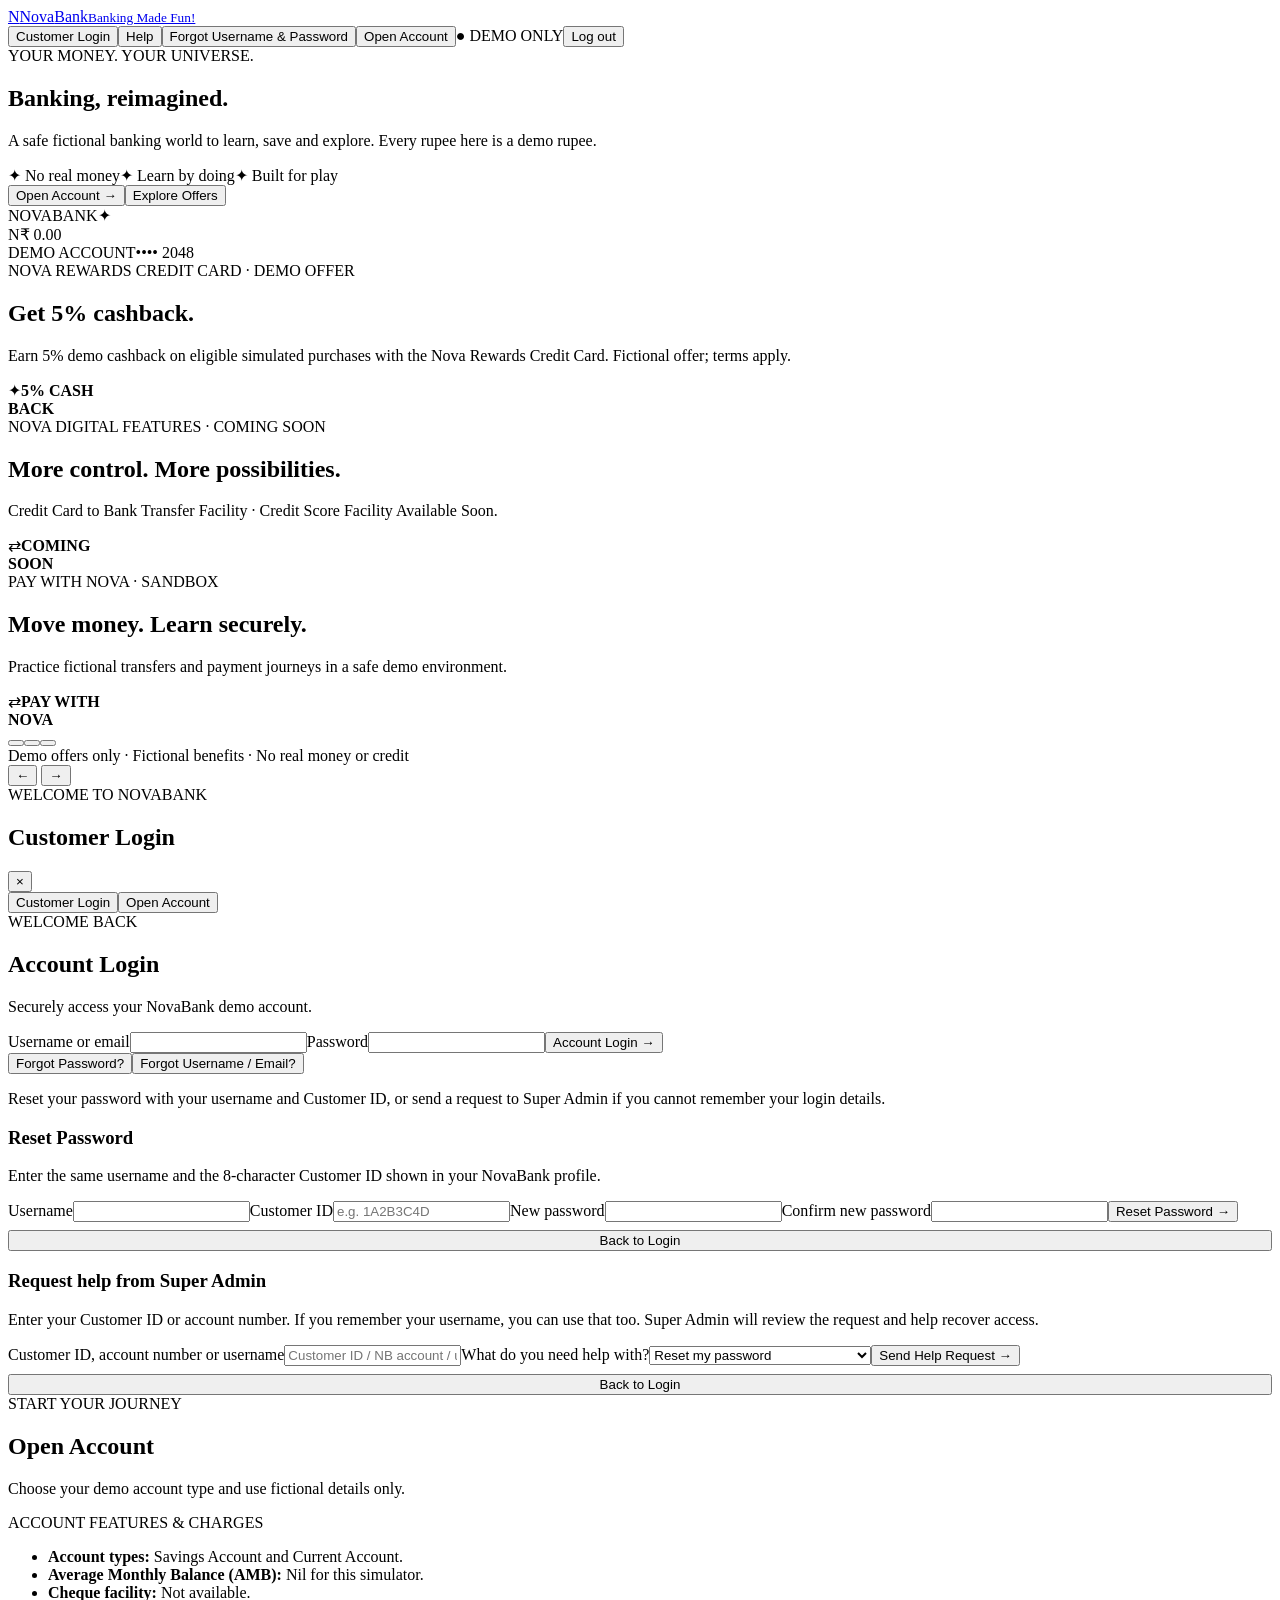
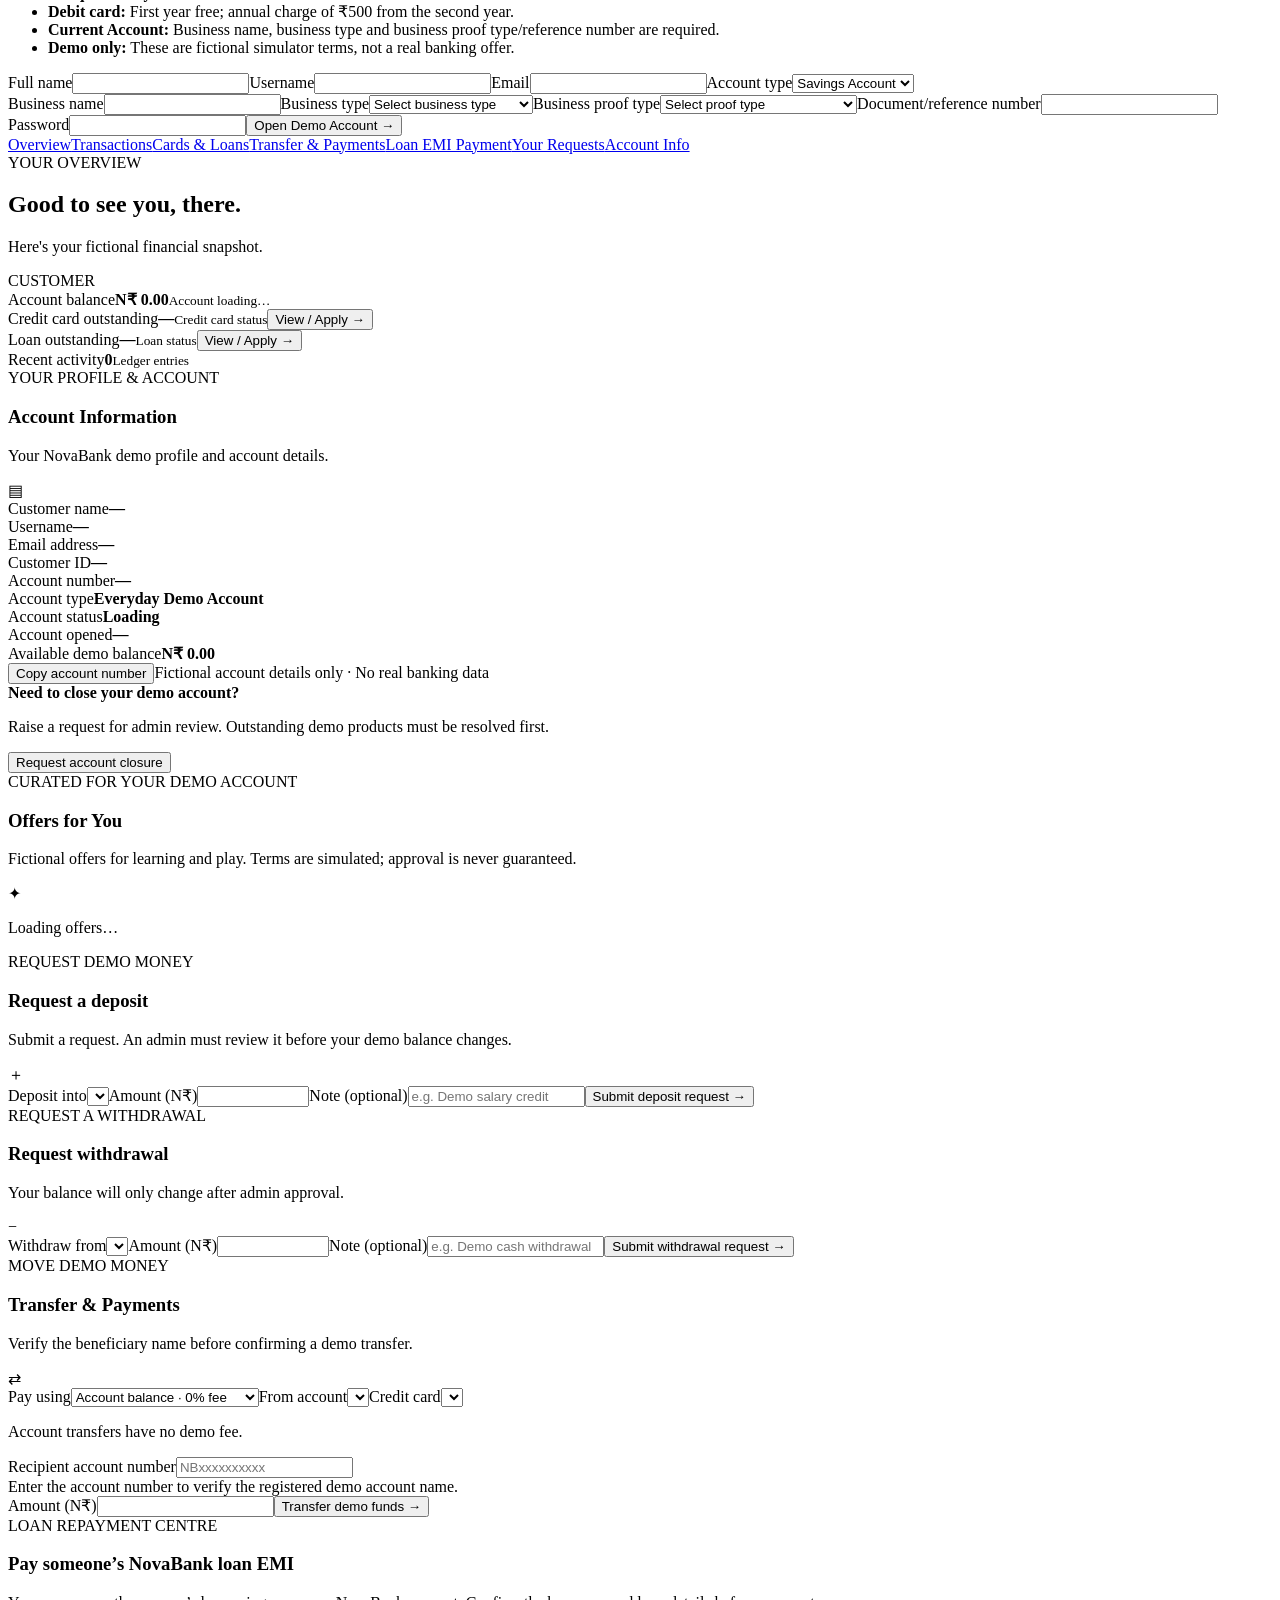
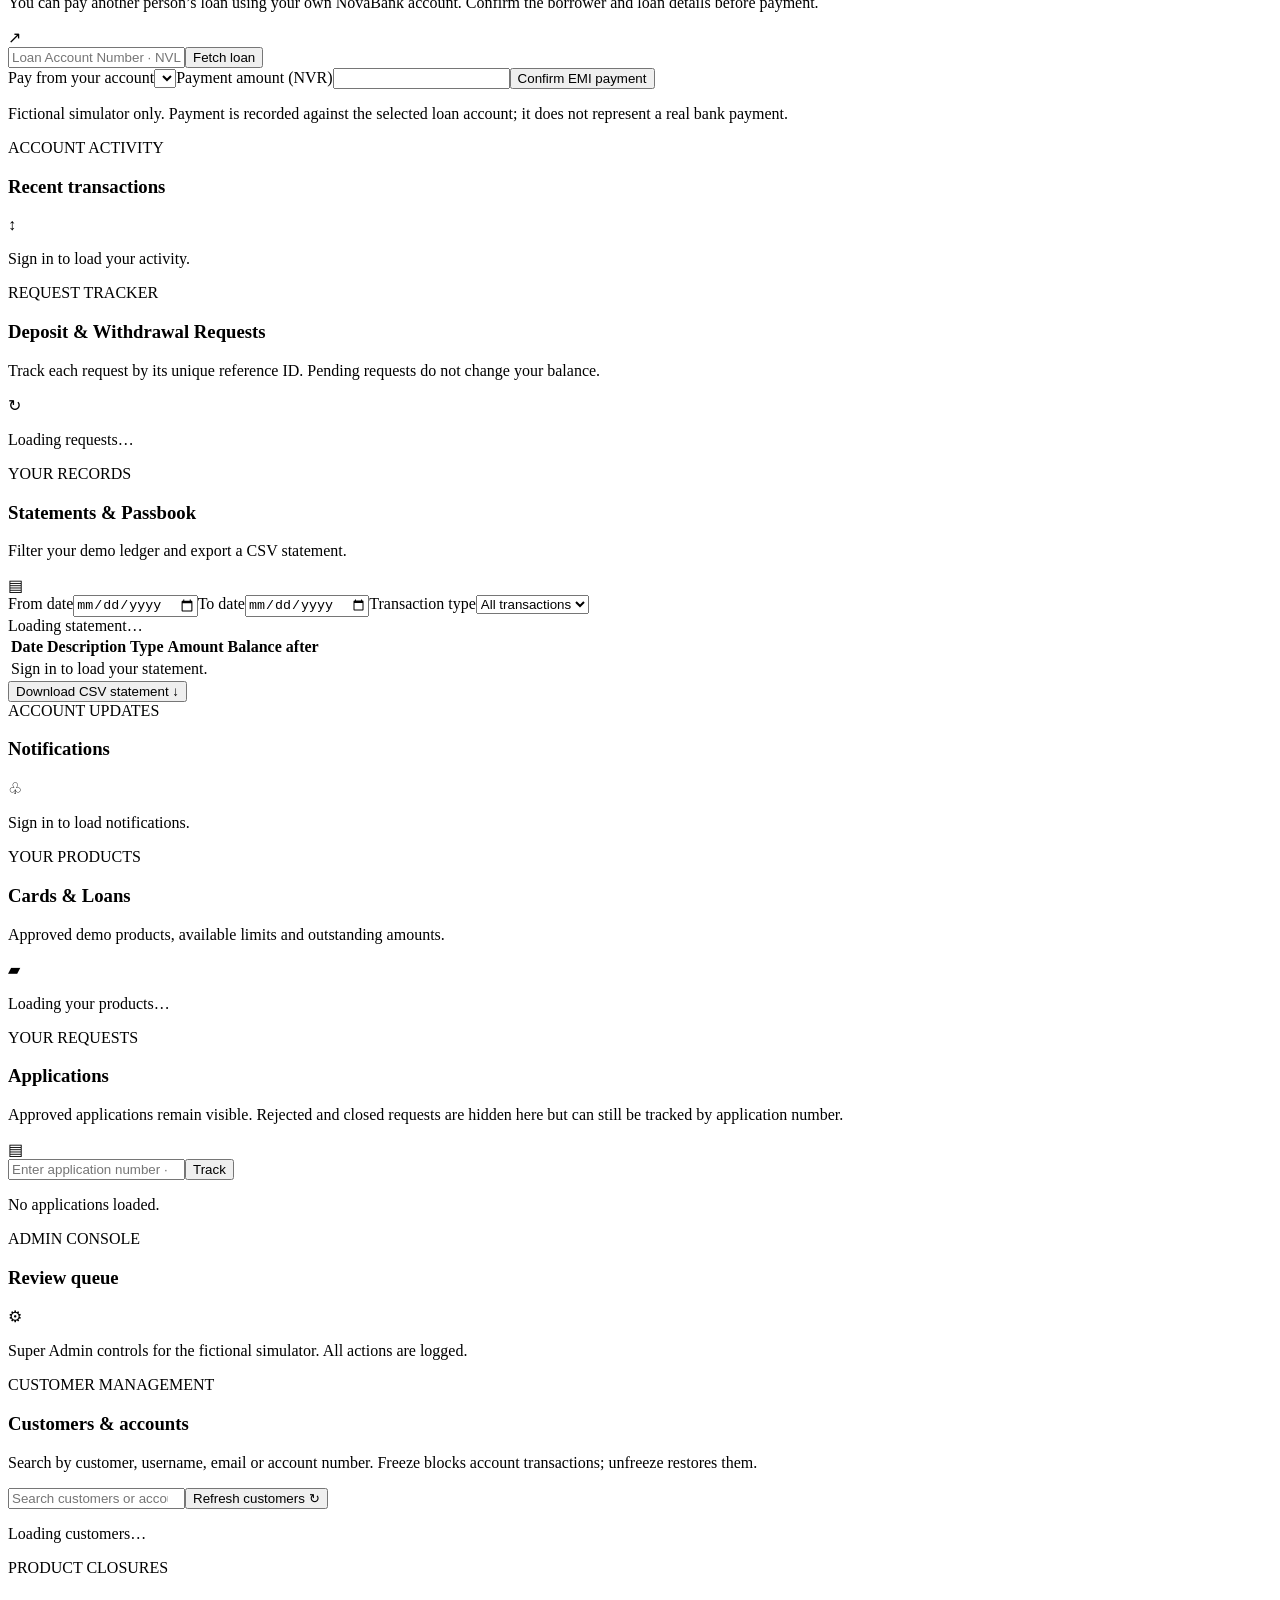
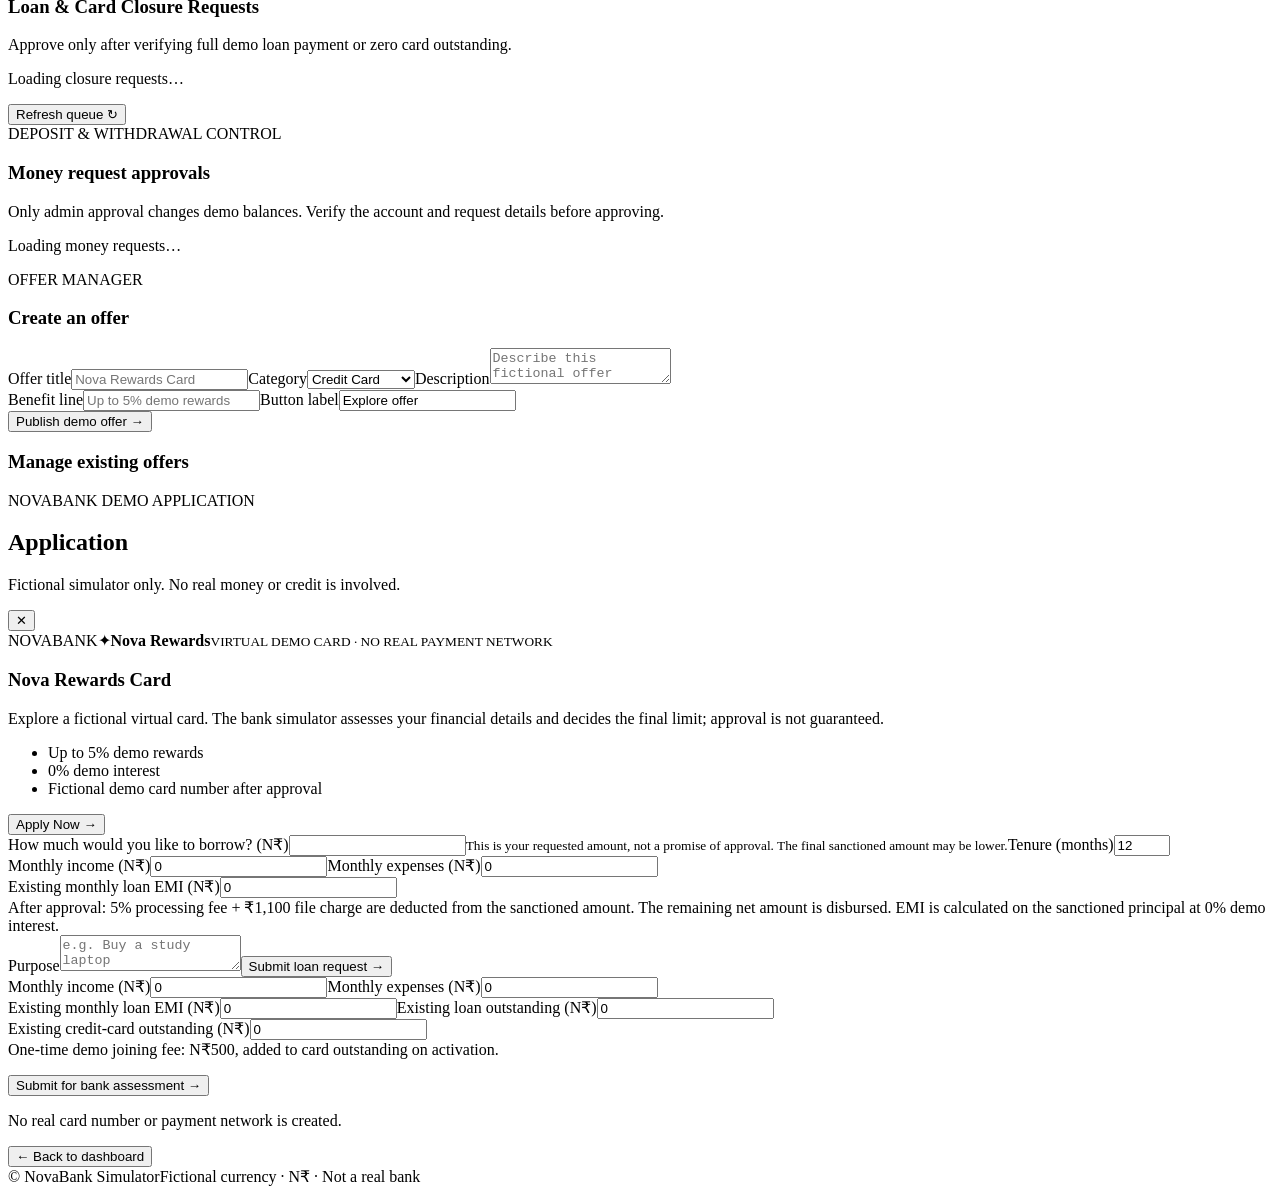
==== commit 40c9e42c: "Add files via upload" ====
--- a/public/index.html
+++ b/public/index.html
@@ -17,7 +17,7 @@
 <div id="registerCard" class="panel auth-card"><div class="eyebrow">START YOUR JOURNEY</div><h2>Open Account</h2><p class="muted">Choose your demo account type and use fictional details only.</p><div class="account-terms"><div class="eyebrow">ACCOUNT FEATURES &amp; CHARGES</div><ul><li><strong>Account types:</strong> Savings Account and Current Account.</li><li><strong>Average Monthly Balance (AMB):</strong> Nil for this simulator.</li><li><strong>Cheque facility:</strong> Not available.</li><li><strong>Debit card:</strong> First year free; annual charge of ₹500 from the second year.</li><li><strong>Current Account:</strong> Business name, business type and business proof type/reference number are required.</li><li><strong>Demo only:</strong> These are fictional simulator terms, not a real banking offer.</li></ul></div><form id="registerForm"><label>Full name<input name="displayName" required minlength="2"></label><label>Username<input name="username" required minlength="3" maxlength="24" pattern="[A-Za-z0-9_]+"></label><label>Email<input name="email" type="email" required></label><label>Account type<select class="account-type-select" name="accountType" required><option value="savings">Savings Account</option><option value="current">Current Account</option></select></label><div id="currentBusinessFields" class="hidden"><label>Business name<input name="businessName" minlength="2" autocomplete="organization"></label><label>Business type<select name="businessType"><option value="">Select business type</option><option>Sole proprietorship</option><option>Partnership</option><option>Private limited company</option><option>Other</option></select></label><label>Business proof type<select name="businessProofType"><option value="">Select proof type</option><option>GST registration</option><option>Udyam registration</option><option>Shop & establishment licence</option><option>Other business proof</option></select></label><label>Document/reference number<input name="businessProofReference" maxlength="80" autocomplete="off"></label></div><label>Password<input name="password" type="password" minlength="10" required></label><button class="btn secondary" type="submit">Open Demo Account <span>→</span></button></form></div>
 </div></section>
 <section id="dashboard" class="hidden">
-<nav class="quick-nav" aria-label="Dashboard navigation"><a href="#overview" data-view="overview" class="active">Overview</a><a href="#transactionsPanel" data-view="transactions">Transactions</a><a href="#cardsLoansPanel" data-view="cards">Cards &amp; Loans</a><a href="#transferForm" data-view="transfer">Transfer &amp; Payments</a><a href="#applicationsPanel" data-view="requests">Your Requests</a><a href="#accountInfoTitle" data-view="account">Account Info</a></nav>
+<nav class="quick-nav" aria-label="Dashboard navigation"><a href="#overview" data-view="overview" class="active">Overview</a><a href="#transactionsPanel" data-view="transactions">Transactions</a><a href="#cardsLoansPanel" data-view="cards">Cards &amp; Loans</a><a href="#transferForm" data-view="transfer">Transfer &amp; Payments</a><a href="#thirdPartyLoanPaymentPanel" data-view="loanPayment">Loan EMI Payment</a><a href="#applicationsPanel" data-view="requests">Your Requests</a><a href="#accountInfoTitle" data-view="account">Account Info</a></nav>
 <div id="overview" class="dash-heading"><div><div class="eyebrow">YOUR OVERVIEW</div><h2>Good to see you, <span id="userName">there</span>.</h2><p class="muted">Here's your fictional financial snapshot.</p></div><span id="roleBadge" class="badge">CUSTOMER</span></div>
 <div class="stats overview-stats"><article class="stat-card featured"><span>Account balance</span><strong>N₹ <b id="balance">0.00</b></strong><small id="accountNumber">Account loading…</small></article><article class="stat-card"><span>Credit card outstanding</span><strong id="overviewCreditOutstanding">—</strong><small id="overviewCreditAction">Credit card status</small><button class="btn ghost overview-action" type="button" onclick="window.novaNavigate('cards')">View / Apply →</button></article><article class="stat-card"><span>Loan outstanding</span><strong id="overviewLoanOutstanding">—</strong><small id="overviewLoanAction">Loan status</small><button class="btn ghost overview-action" type="button" onclick="window.novaNavigate('cards')">View / Apply →</button></article><article class="stat-card"><span>Recent activity</span><strong id="txCount">0</strong><small>Ledger entries</small></article></div>
 <section class="account-info-section panel" aria-labelledby="accountInfoTitle">
@@ -45,6 +45,7 @@
 
 
 
+<section id="thirdPartyLoanPaymentPanel" class="panel"><div class="panel-heading"><div><div class="eyebrow">LOAN REPAYMENT CENTRE</div><h3>Pay someone’s NovaBank loan EMI</h3><p class="muted">You can pay another person’s loan using your own NovaBank account. Confirm the borrower and loan details before payment.</p></div><span>↗</span></div><form id="thirdPartyLoanLookupForm" class="customer-search-row"><input id="thirdPartyLoanNumber" placeholder="Loan Account Number · NVL-2026-XXXXXXXXXX" required autocomplete="off"><button class="btn primary" type="submit">Fetch loan</button></form><div id="thirdPartyLoanDetails" class="activity-list" aria-live="polite"></div><form id="thirdPartyLoanPayForm" class="form-grid hidden"><label>Pay from your account<select id="thirdPartyPayerAccount" name="payerAccountNumber" required></select></label><label>Payment amount (NVR)<input name="amount" type="number" min="1" step="0.01" required></label><button class="btn primary" type="submit">Confirm EMI payment</button></form><p class="tiny muted">Fictional simulator only. Payment is recorded against the selected loan account; it does not represent a real bank payment.</p></section>
 <section id="transactionsPanel" class="panel"><div class="panel-heading"><div><div class="eyebrow">ACCOUNT ACTIVITY</div><h3>Recent transactions</h3></div><span>↕</span></div><div id="transactions" class="activity-list"><p class="muted">Sign in to load your activity.</p></div></section>
 <section id="moneyRequestsPanel" class="panel"><div class="panel-heading"><div><div class="eyebrow">REQUEST TRACKER</div><h3>Deposit &amp; Withdrawal Requests</h3><p class="muted">Track each request by its unique reference ID. Pending requests do not change your balance.</p></div><span>↻</span></div><div id="moneyRequests" class="activity-list"><p class="empty">Loading requests…</p></div></section>
 <section class="panel statement-panel"><div class="panel-heading"><div><div class="eyebrow">YOUR RECORDS</div><h3>Statements &amp; Passbook</h3><p class="muted">Filter your demo ledger and export a CSV statement.</p></div><span>▤</span></div><div class="statement-filters"><label>From date<input id="statementFrom" type="date"></label><label>To date<input id="statementTo" type="date"></label><label>Transaction type<select id="statementType"><option value="all">All transactions</option><option value="credit">Credits</option><option value="debit">Debits</option></select></label></div><div class="statement-summary" id="statementSummary">Loading statement…</div><div class="statement-table-wrap"><table class="statement-table"><thead><tr><th>Date</th><th>Description</th><th>Type</th><th>Amount</th><th>Balance after</th></tr></thead><tbody id="statementRows"><tr><td colspan="5">Sign in to load your statement.</td></tr></tbody></table></div><button id="exportStatement" class="btn ghost" type="button">Download CSV statement ↓</button></section>
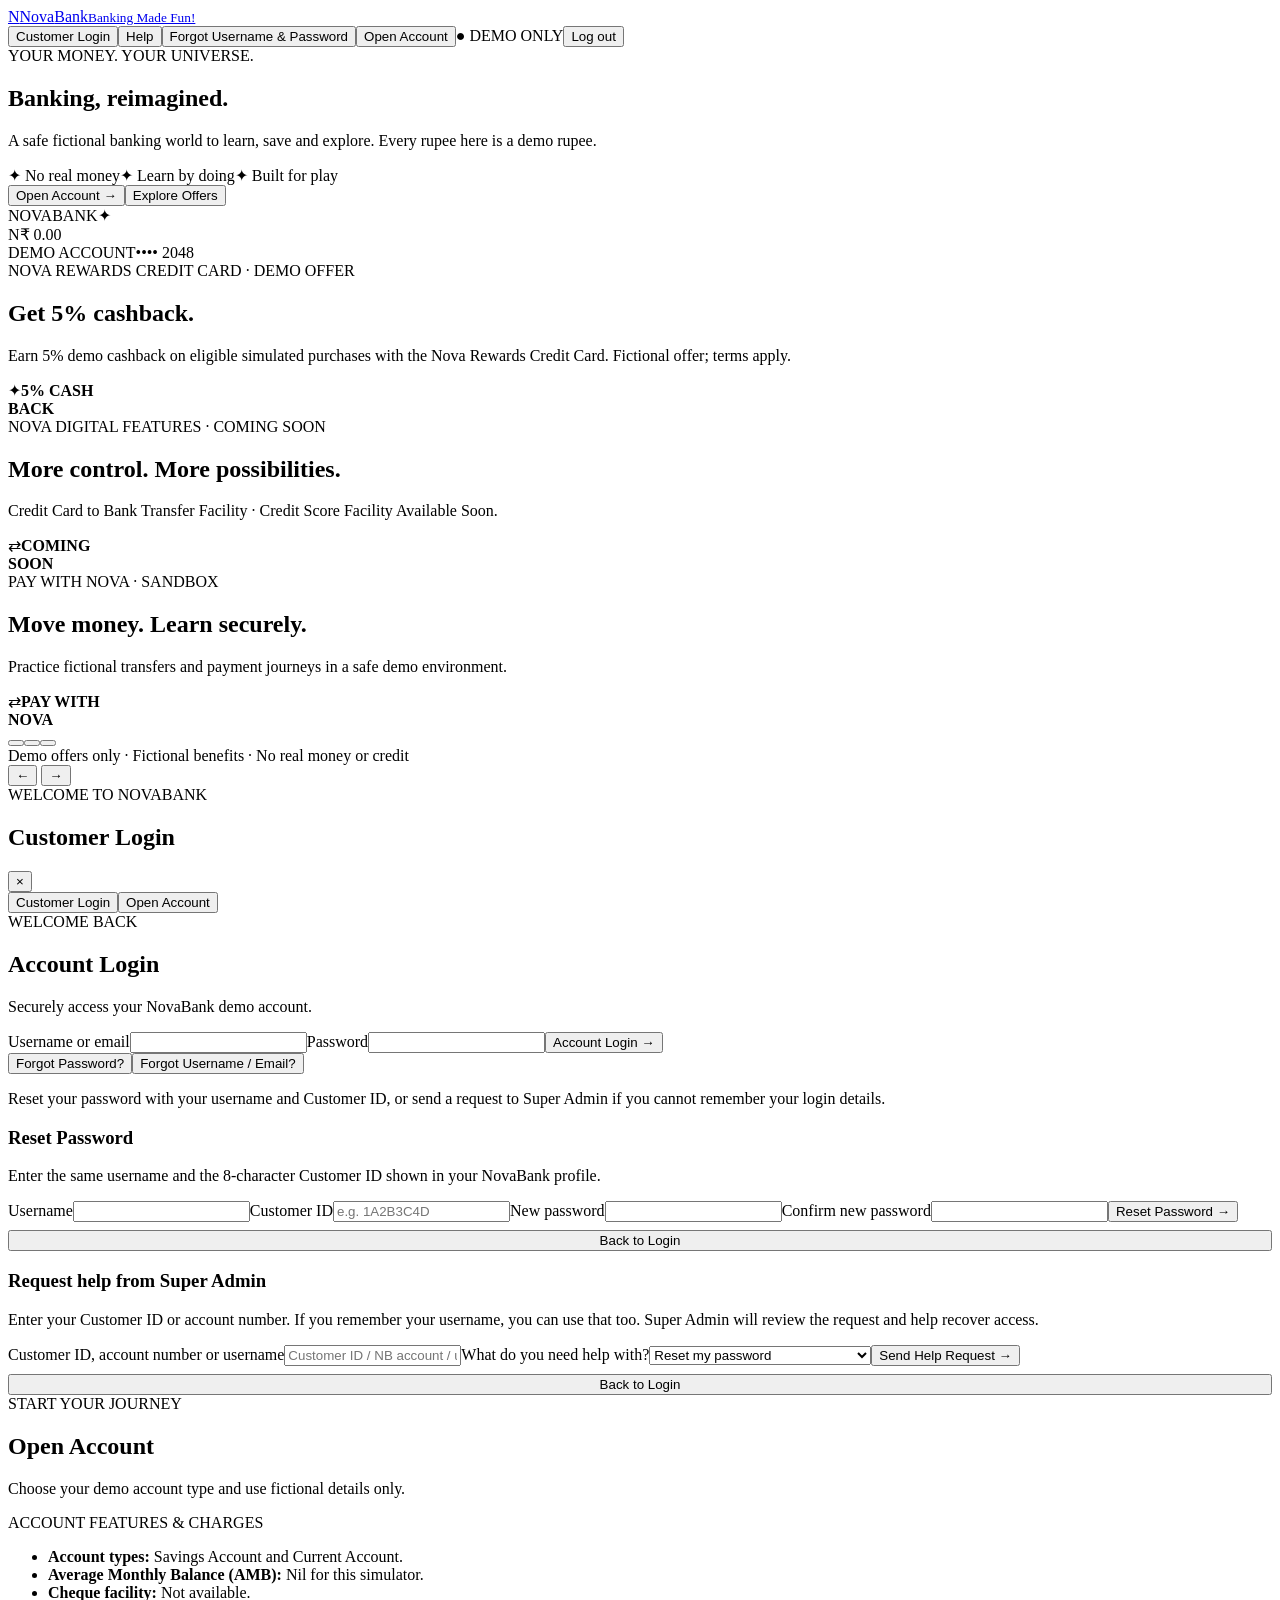
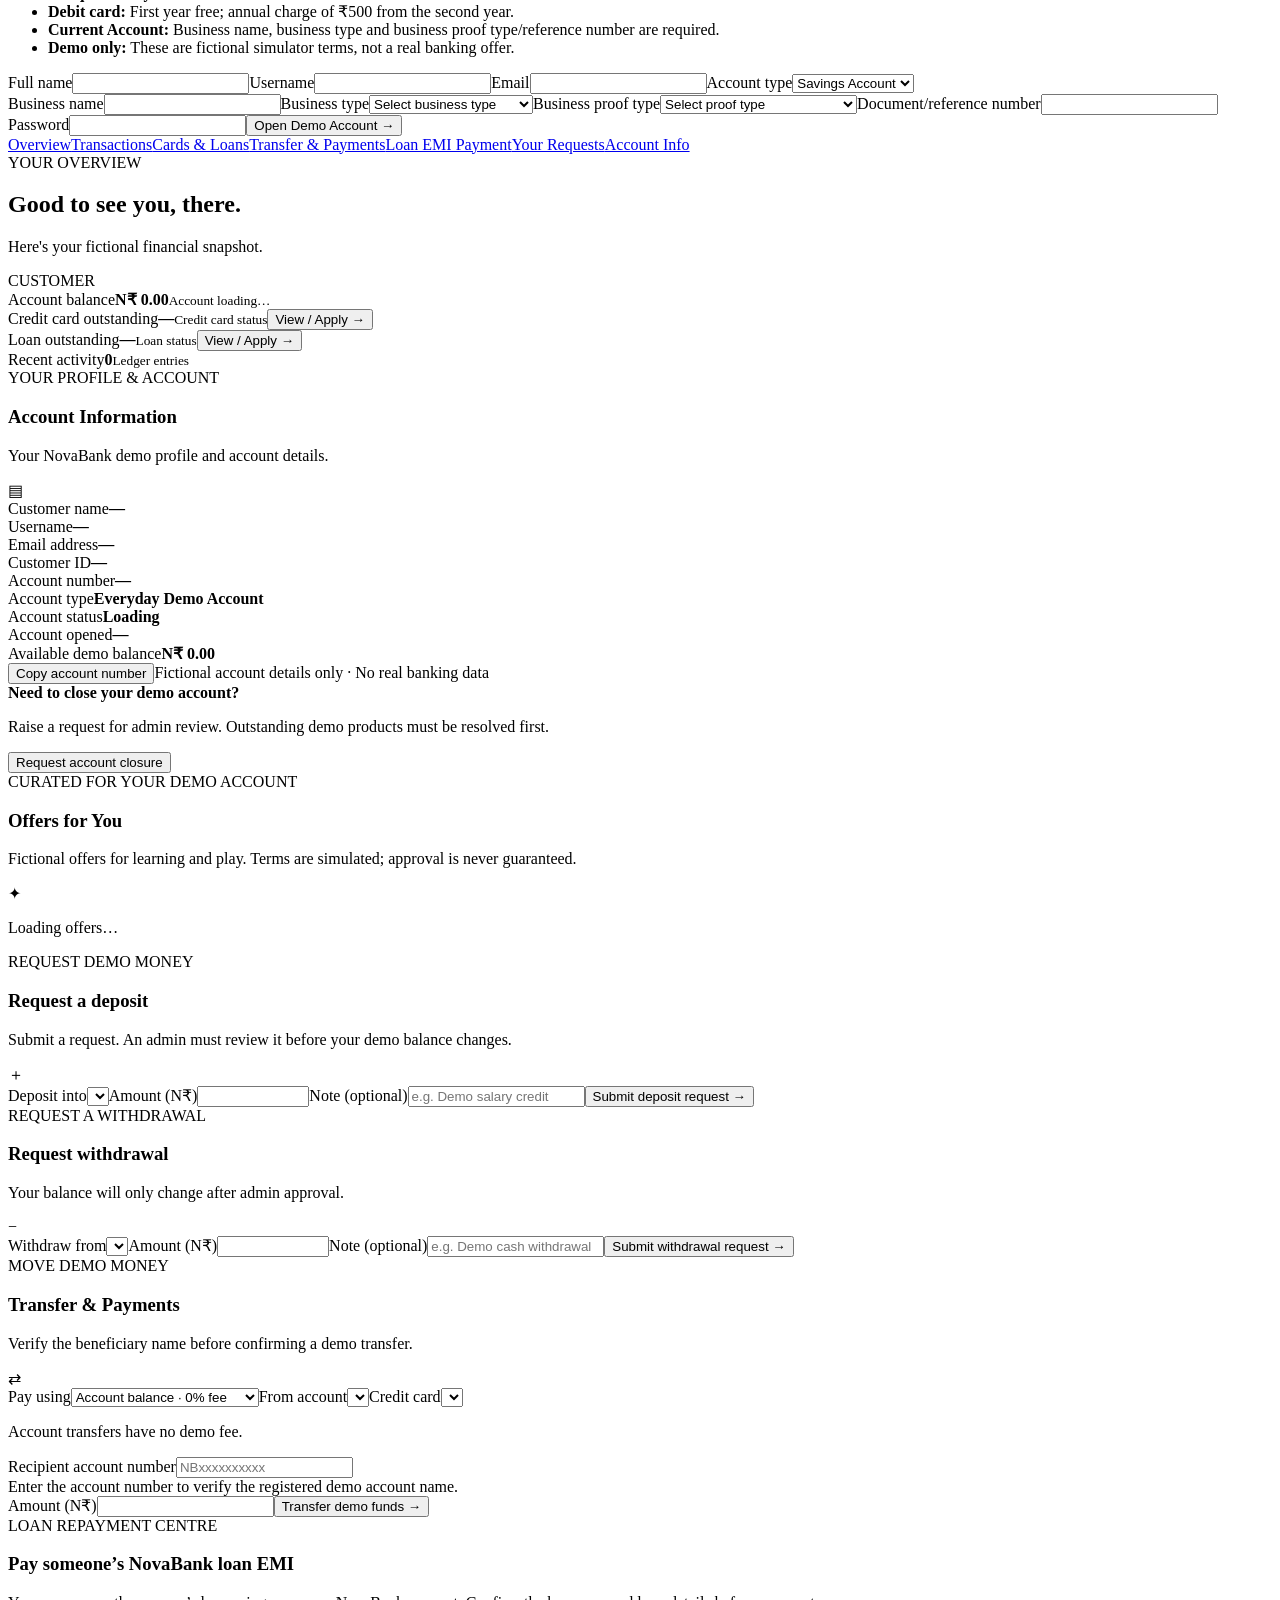
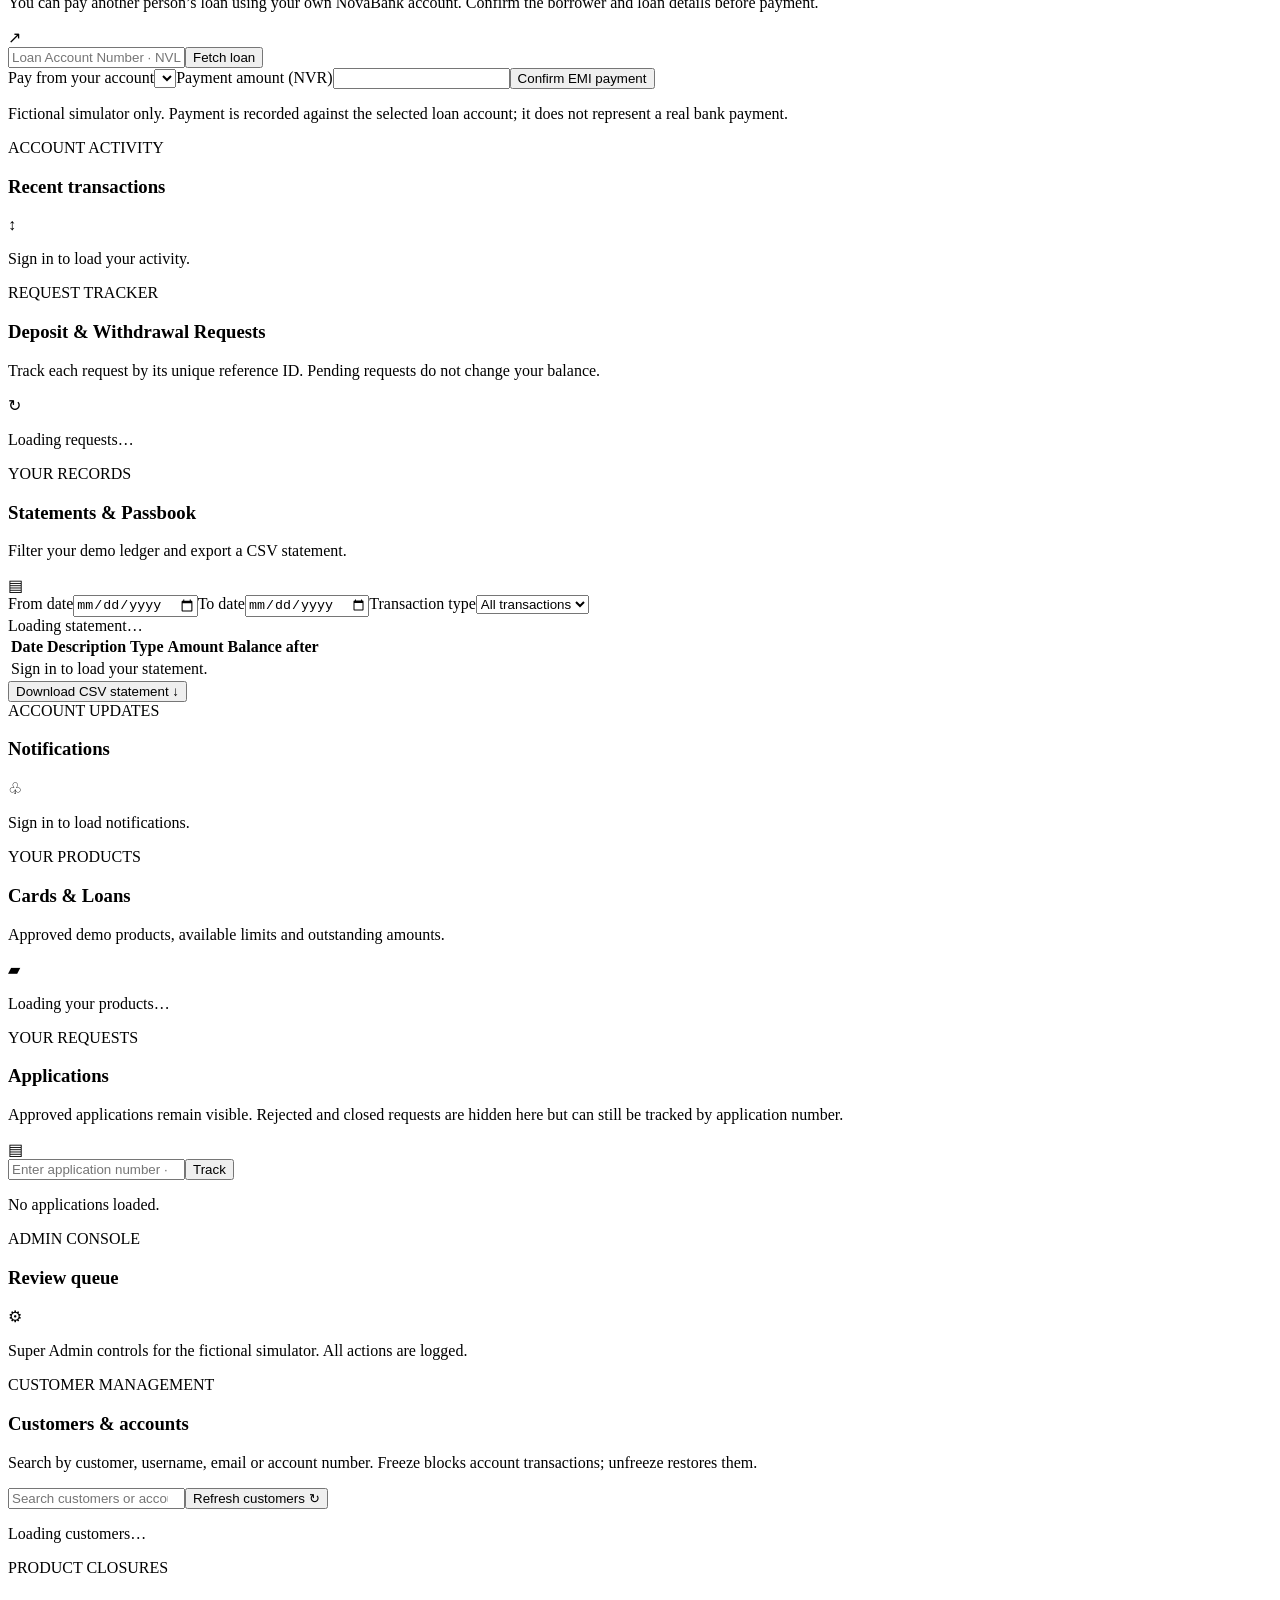
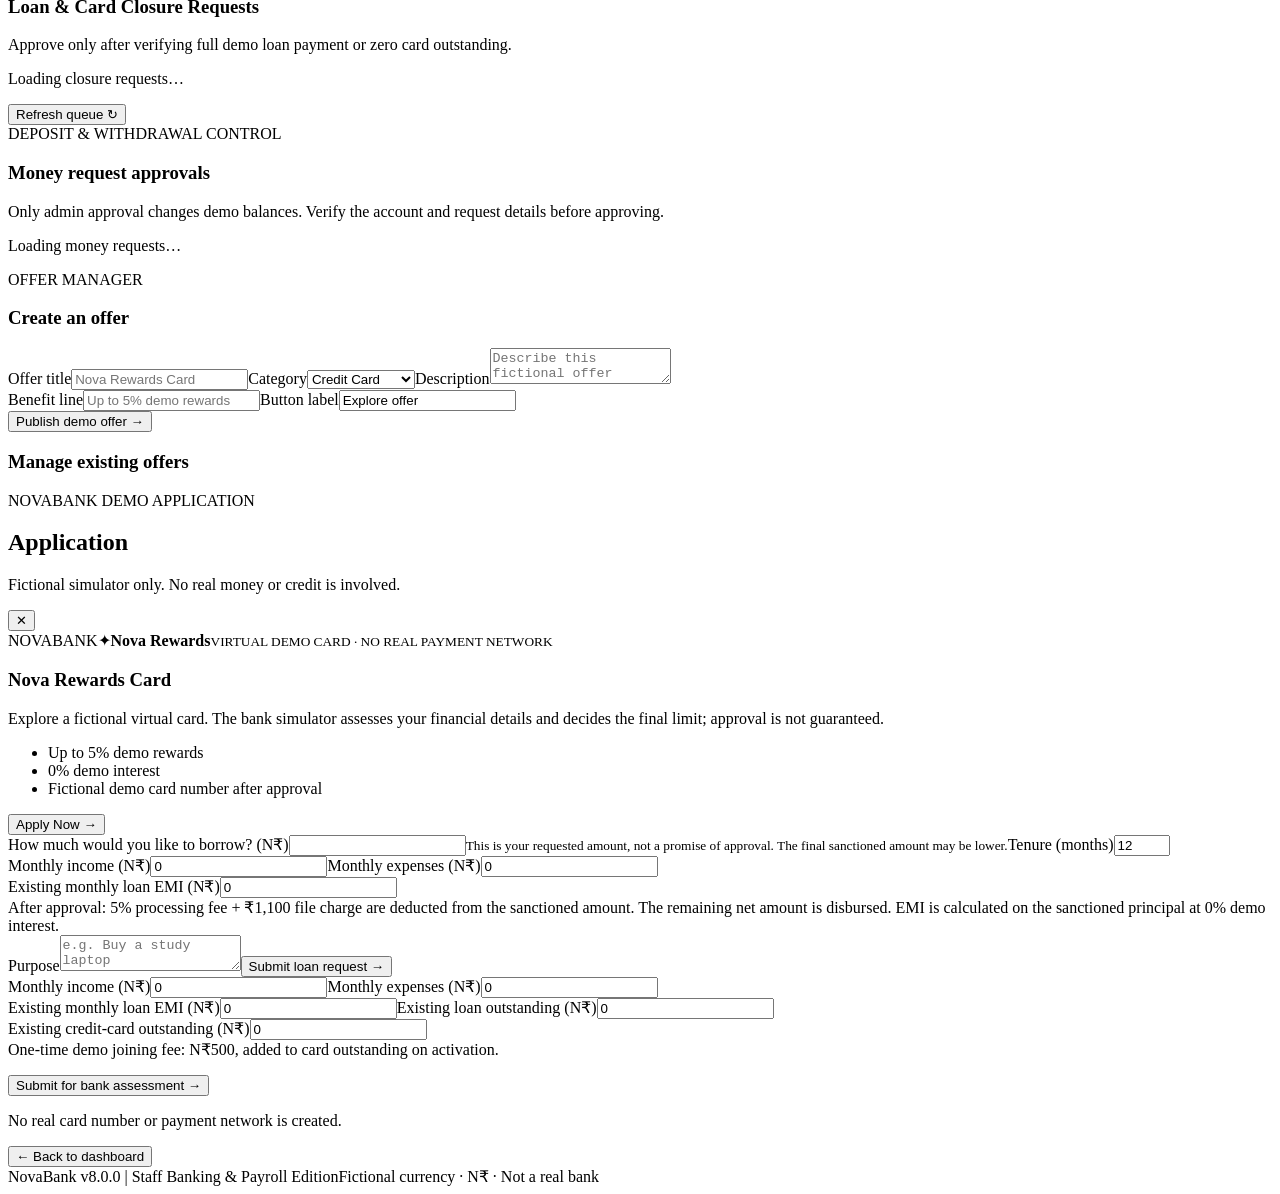
==== commit 1e767bd7: "Add files via upload" ====
--- a/public/index.html
+++ b/public/index.html
@@ -81,6 +81,6 @@
     <button id="backToDashboard" class="btn ghost modal-back" type="button">← Back to dashboard</button>
   </div>
 </section>
-</main><footer><span>© NovaBank Simulator</span><span>Fictional currency · N₹ · Not a real bank</span></footer>
+</main><footer><span>NovaBank v8.0.0 | Staff Banking & Payroll Edition</span><span>Fictional currency · N₹ · Not a real bank</span></footer>
 <script src="/app.js?v=novabank-upgrade-v1"></script><script>if('serviceWorker' in navigator)navigator.serviceWorker.register('/sw.js').catch(()=>{});</script>
 </body></html>
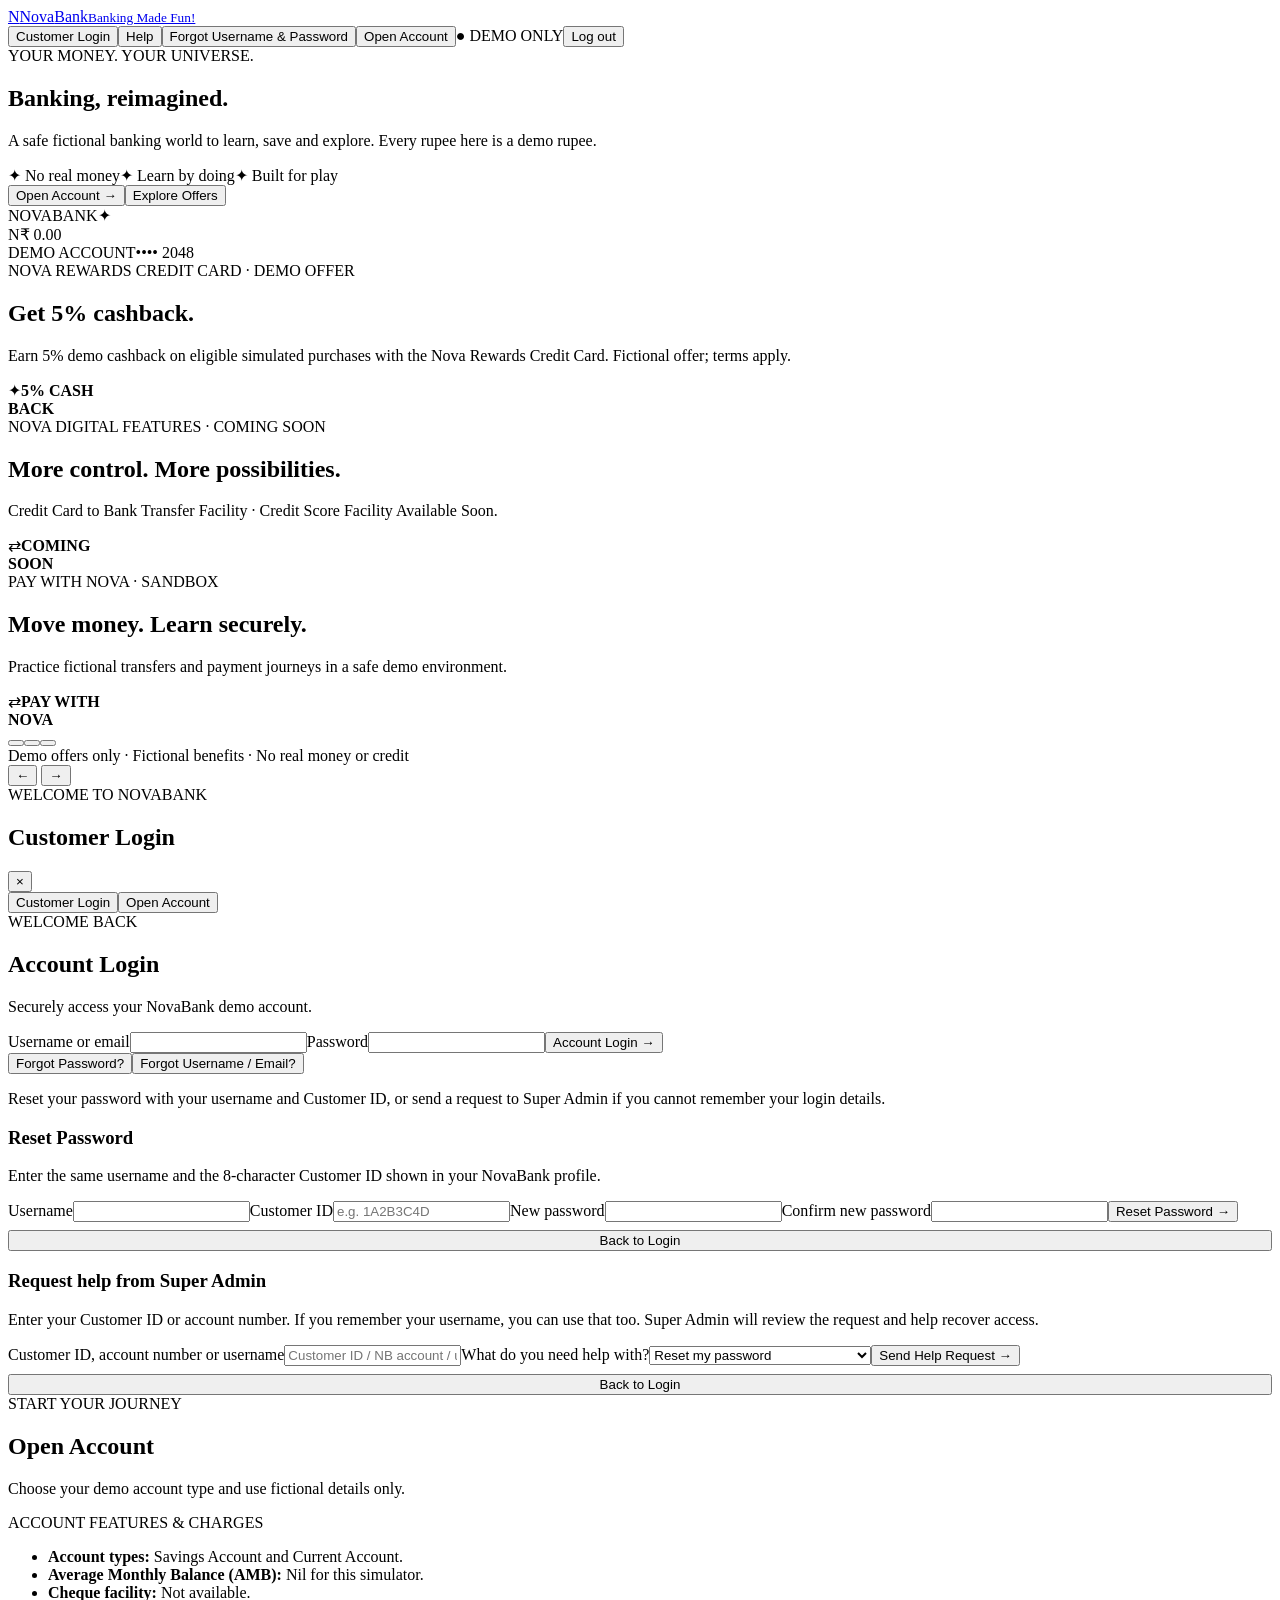
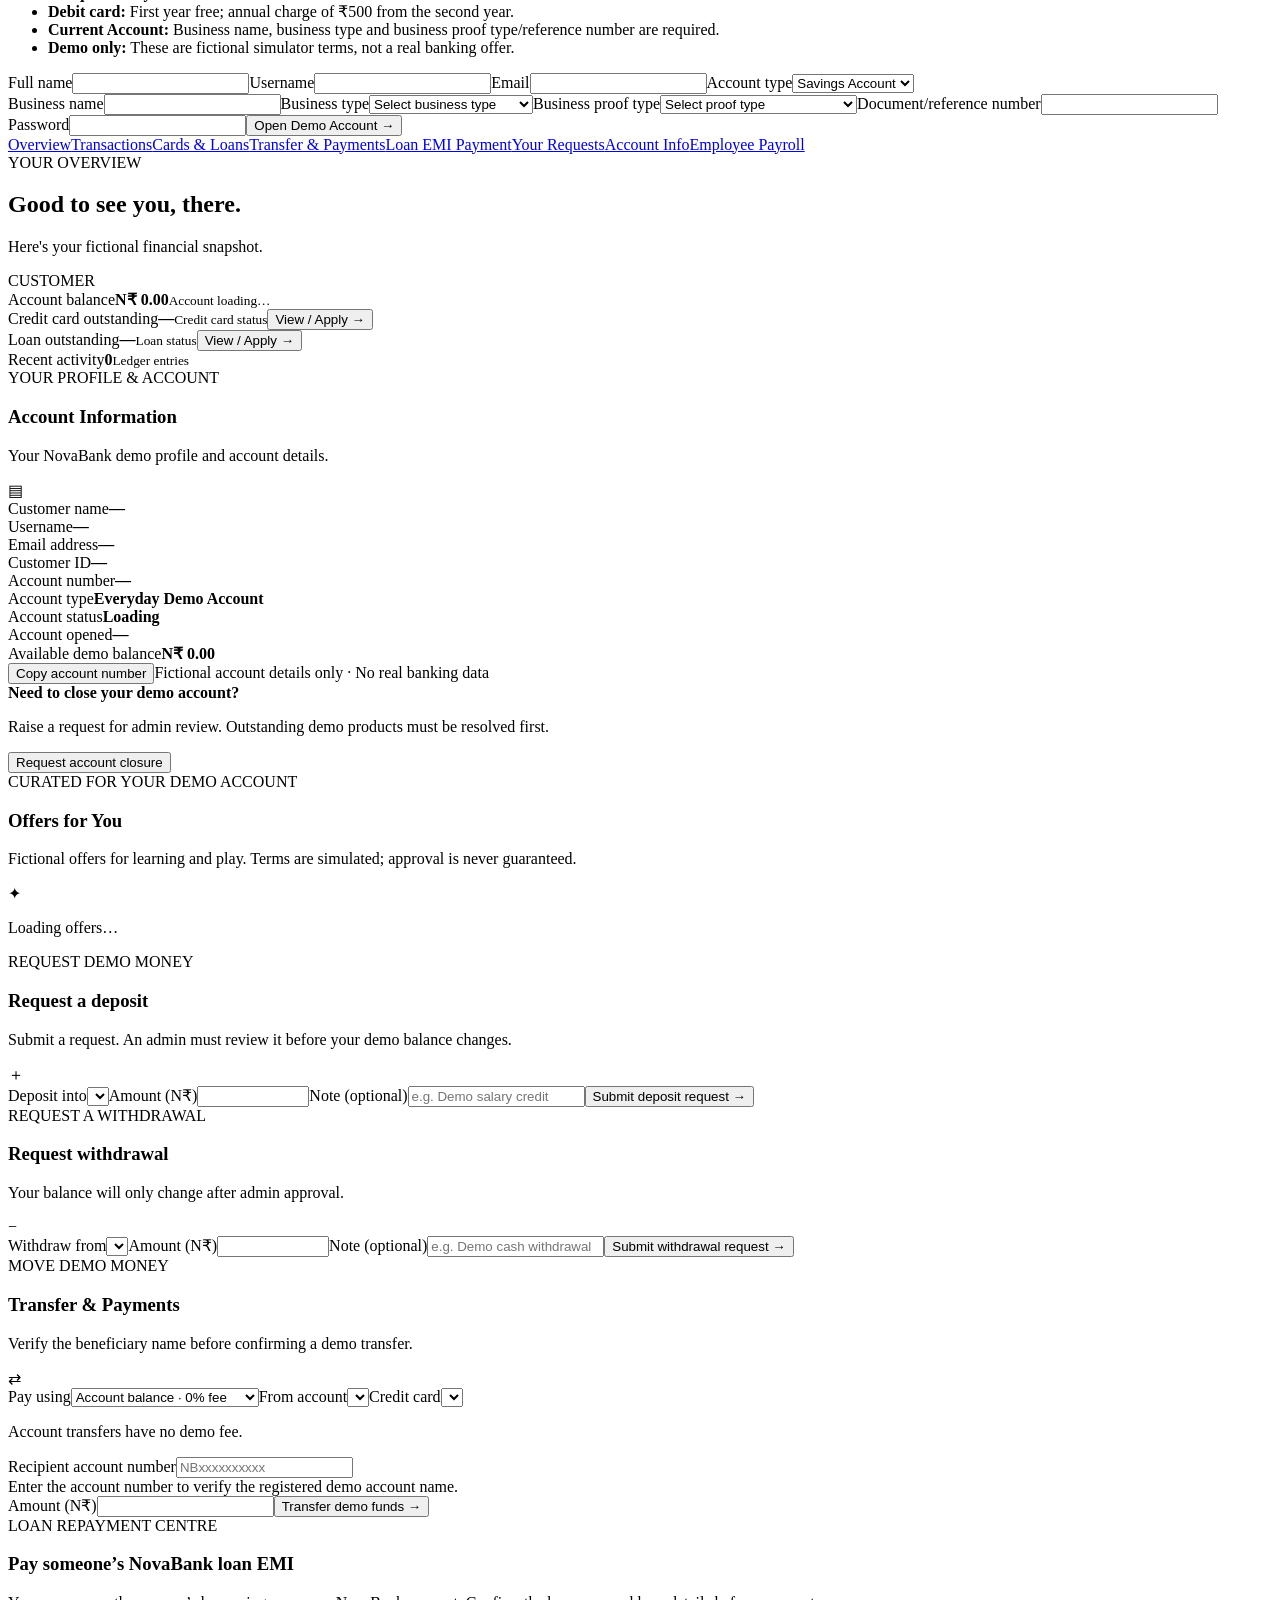
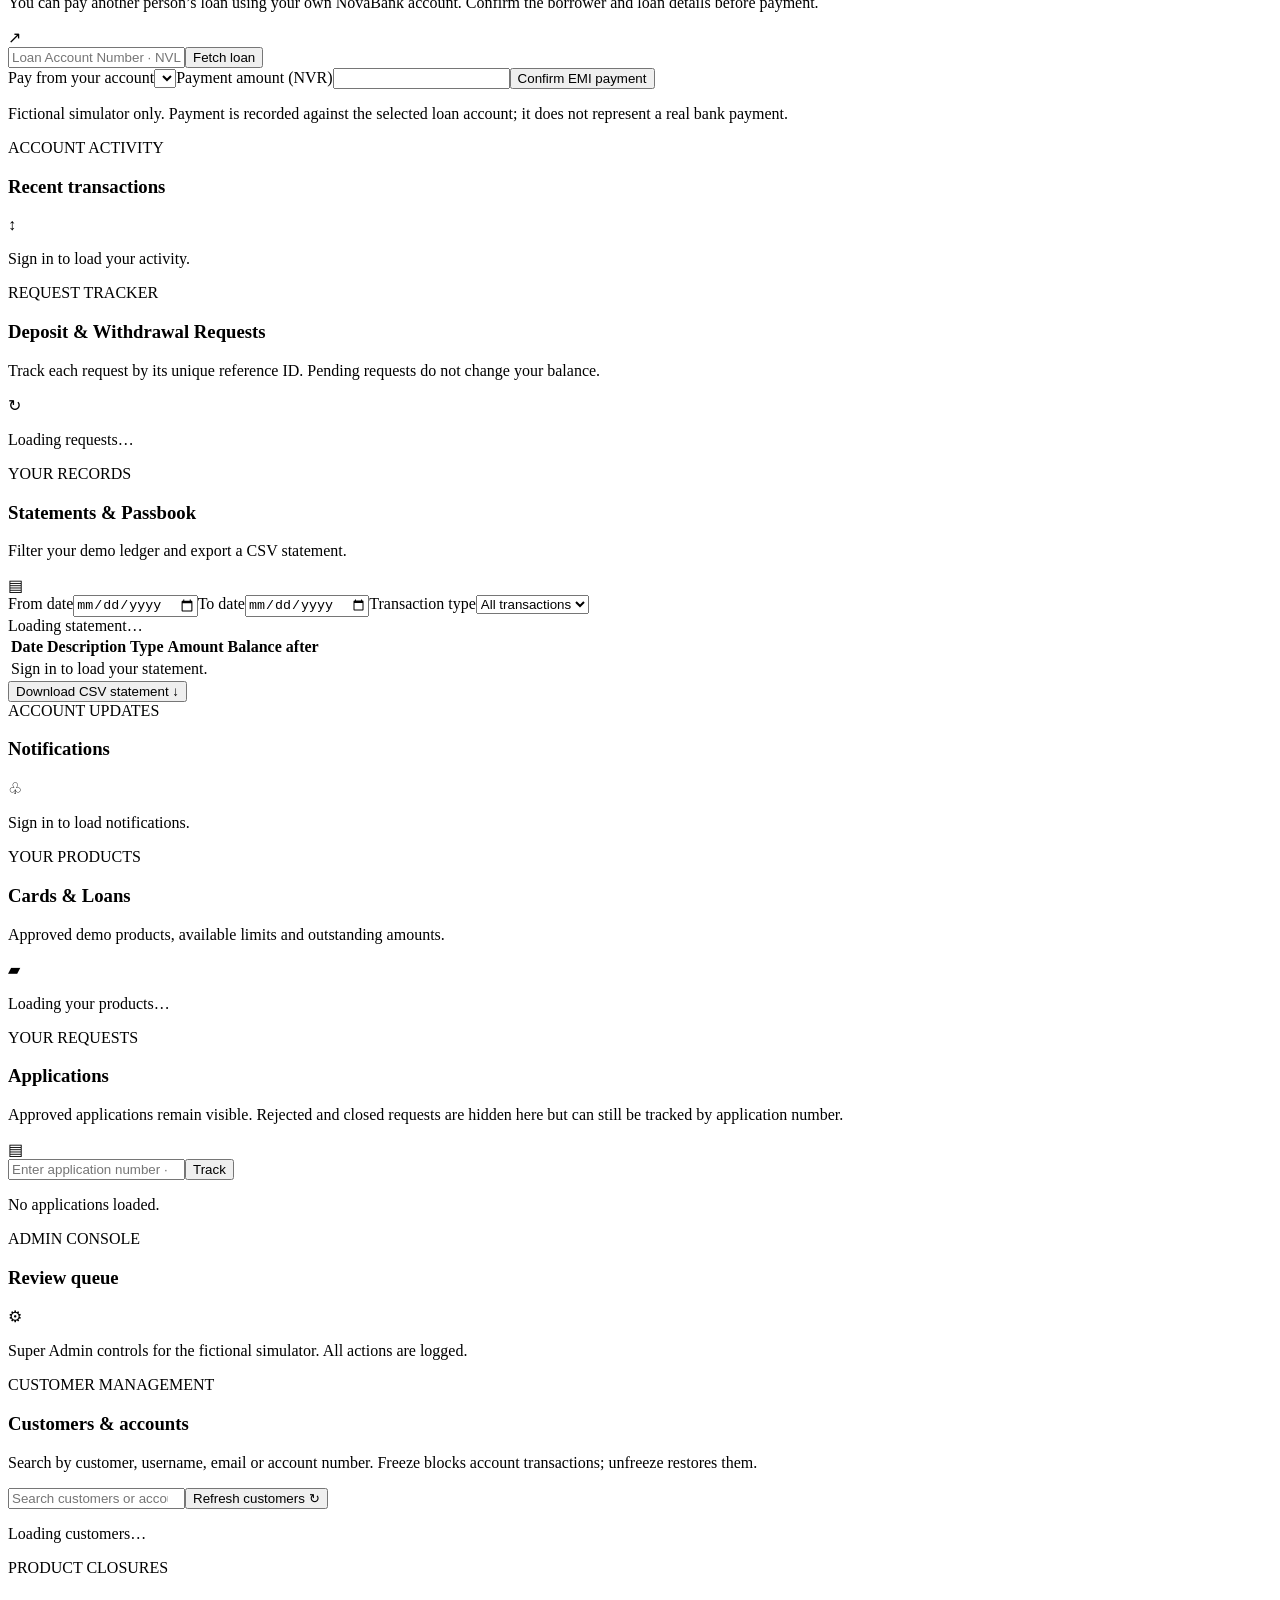
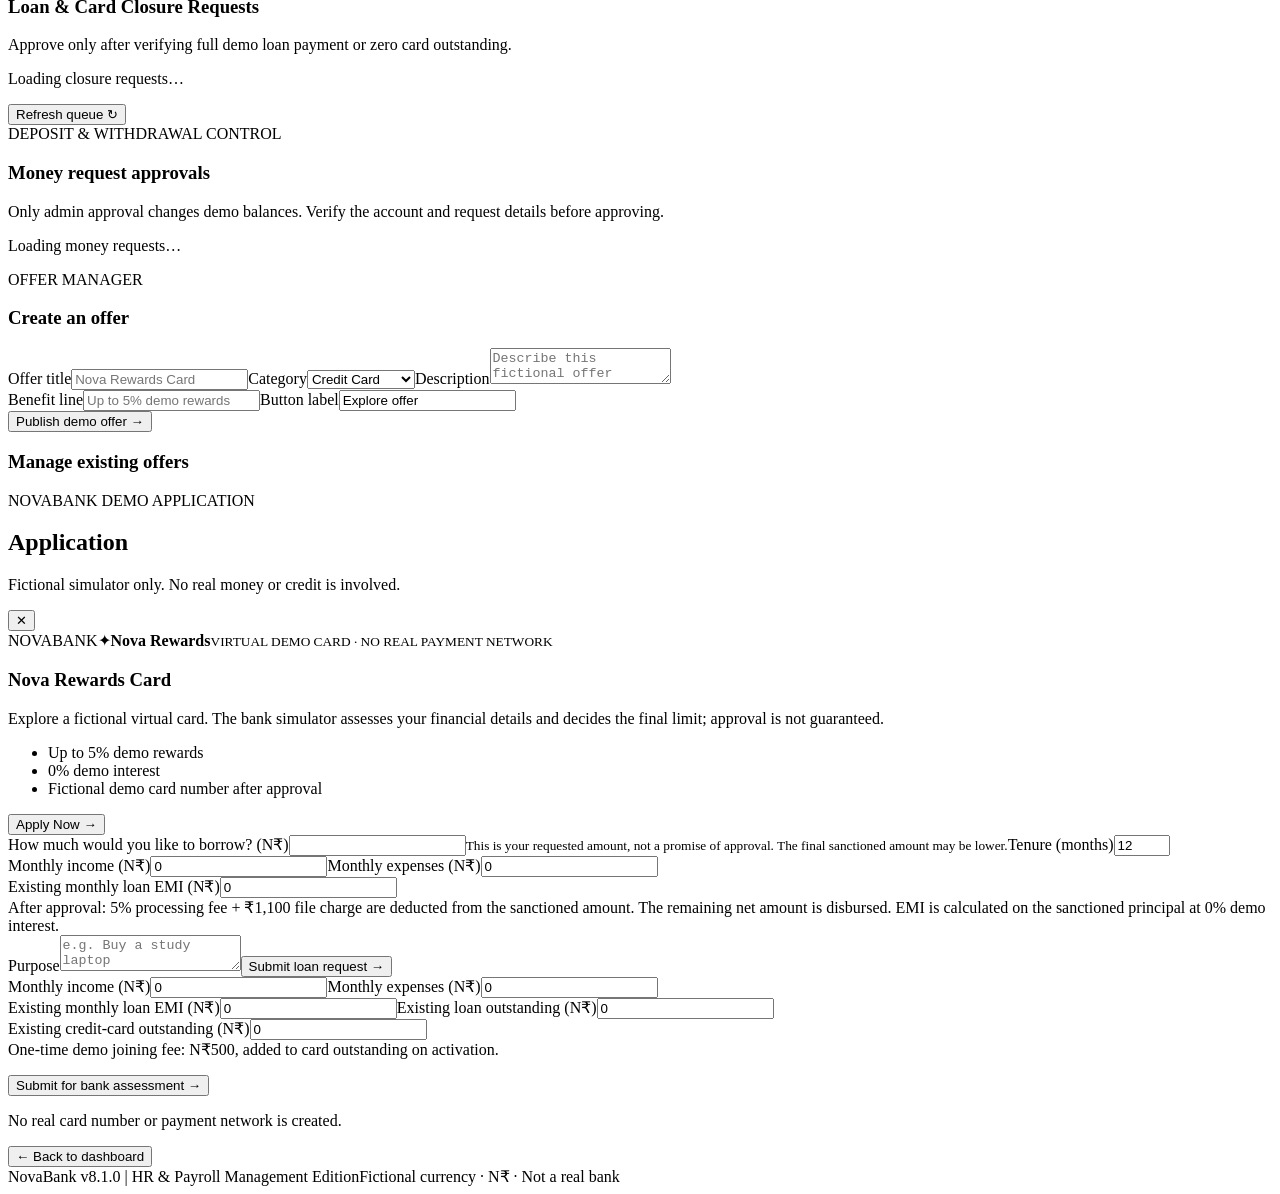
==== commit 0ec83dd6: "Add files via upload" ====
--- a/public/index.html
+++ b/public/index.html
@@ -17,7 +17,7 @@
 <div id="registerCard" class="panel auth-card"><div class="eyebrow">START YOUR JOURNEY</div><h2>Open Account</h2><p class="muted">Choose your demo account type and use fictional details only.</p><div class="account-terms"><div class="eyebrow">ACCOUNT FEATURES &amp; CHARGES</div><ul><li><strong>Account types:</strong> Savings Account and Current Account.</li><li><strong>Average Monthly Balance (AMB):</strong> Nil for this simulator.</li><li><strong>Cheque facility:</strong> Not available.</li><li><strong>Debit card:</strong> First year free; annual charge of ₹500 from the second year.</li><li><strong>Current Account:</strong> Business name, business type and business proof type/reference number are required.</li><li><strong>Demo only:</strong> These are fictional simulator terms, not a real banking offer.</li></ul></div><form id="registerForm"><label>Full name<input name="displayName" required minlength="2"></label><label>Username<input name="username" required minlength="3" maxlength="24" pattern="[A-Za-z0-9_]+"></label><label>Email<input name="email" type="email" required></label><label>Account type<select class="account-type-select" name="accountType" required><option value="savings">Savings Account</option><option value="current">Current Account</option></select></label><div id="currentBusinessFields" class="hidden"><label>Business name<input name="businessName" minlength="2" autocomplete="organization"></label><label>Business type<select name="businessType"><option value="">Select business type</option><option>Sole proprietorship</option><option>Partnership</option><option>Private limited company</option><option>Other</option></select></label><label>Business proof type<select name="businessProofType"><option value="">Select proof type</option><option>GST registration</option><option>Udyam registration</option><option>Shop & establishment licence</option><option>Other business proof</option></select></label><label>Document/reference number<input name="businessProofReference" maxlength="80" autocomplete="off"></label></div><label>Password<input name="password" type="password" minlength="10" required></label><button class="btn secondary" type="submit">Open Demo Account <span>→</span></button></form></div>
 </div></section>
 <section id="dashboard" class="hidden">
-<nav class="quick-nav" aria-label="Dashboard navigation"><a href="#overview" data-view="overview" class="active">Overview</a><a href="#transactionsPanel" data-view="transactions">Transactions</a><a href="#cardsLoansPanel" data-view="cards">Cards &amp; Loans</a><a href="#transferForm" data-view="transfer">Transfer &amp; Payments</a><a href="#thirdPartyLoanPaymentPanel" data-view="loanPayment">Loan EMI Payment</a><a href="#applicationsPanel" data-view="requests">Your Requests</a><a href="#accountInfoTitle" data-view="account">Account Info</a></nav>
+<nav class="quick-nav" aria-label="Dashboard navigation"><a href="#overview" data-view="overview" class="active">Overview</a><a href="#transactionsPanel" data-view="transactions">Transactions</a><a href="#cardsLoansPanel" data-view="cards">Cards &amp; Loans</a><a href="#transferForm" data-view="transfer">Transfer &amp; Payments</a><a href="#thirdPartyLoanPaymentPanel" data-view="loanPayment">Loan EMI Payment</a><a href="#applicationsPanel" data-view="requests">Your Requests</a><a href="#accountInfoTitle" data-view="account">Account Info</a><a href="#employeePayrollPanel" data-view="employeePayroll" id="employeePayrollNav" class="hidden">Employee Payroll</a></nav>
 <div id="overview" class="dash-heading"><div><div class="eyebrow">YOUR OVERVIEW</div><h2>Good to see you, <span id="userName">there</span>.</h2><p class="muted">Here's your fictional financial snapshot.</p></div><span id="roleBadge" class="badge">CUSTOMER</span></div>
 <div class="stats overview-stats"><article class="stat-card featured"><span>Account balance</span><strong>N₹ <b id="balance">0.00</b></strong><small id="accountNumber">Account loading…</small></article><article class="stat-card"><span>Credit card outstanding</span><strong id="overviewCreditOutstanding">—</strong><small id="overviewCreditAction">Credit card status</small><button class="btn ghost overview-action" type="button" onclick="window.novaNavigate('cards')">View / Apply →</button></article><article class="stat-card"><span>Loan outstanding</span><strong id="overviewLoanOutstanding">—</strong><small id="overviewLoanAction">Loan status</small><button class="btn ghost overview-action" type="button" onclick="window.novaNavigate('cards')">View / Apply →</button></article><article class="stat-card"><span>Recent activity</span><strong id="txCount">0</strong><small>Ledger entries</small></article></div>
 <section class="account-info-section panel" aria-labelledby="accountInfoTitle">
@@ -37,6 +37,7 @@
   <div class="account-closure-strip"><div><strong>Need to close your demo account?</strong><p class="muted">Raise a request for admin review. Outstanding demo products must be resolved first.</p></div><button class="btn ghost" id="requestAccountClosure" type="button">Request account closure</button></div>
   <div id="accountClosureStatus" class="muted" aria-live="polite"></div>
 </section>
+<section id="employeePayrollPanel" class="panel hidden" style="display:none"><div class="panel-heading"><div><div class="eyebrow">EMPLOYEE SELF SERVICE</div><h3>My Payroll & Payslips</h3><p class="muted">View your salary history, request a salary advance and print your payslips.</p></div></div><div id="employeePayrollProfile" class="activity-list"></div><form id="employeeAdvanceForm" class="form-grid"><label>Advance amount (NVR)<input name="amount" type="number" min="1" step="0.01" required></label><label>Monthly salary adjustment (NVR)<input name="installmentAmount" type="number" min="1" step="0.01" required></label><label>Reason<textarea name="note" minlength="3" maxlength="240" required placeholder="Why do you need this salary advance?"></textarea></label><button class="btn primary" type="submit">Request salary advance</button></form><h3>My salary advances</h3><div id="employeeMyAdvances" class="activity-list"></div><h3>My payslips</h3><div id="employeeMyPayslips" class="activity-list"></div><p class="tiny muted">Payslips are generated only after a payroll batch is successfully paid.</p></section>
 <section class="offers-section panel"><div class="panel-heading"><div><div class="eyebrow">CURATED FOR YOUR DEMO ACCOUNT</div><h3>Offers for You</h3><p class="muted">Fictional offers for learning and play. Terms are simulated; approval is never guaranteed.</p></div><span>✦</span></div><div id="offersGrid" class="offers-grid"><p class="muted">Loading offers…</p></div></section>
 <div class="work-grid">
 <section id="depositPanel" class="panel"><div class="panel-heading"><div><div class="eyebrow">REQUEST DEMO MONEY</div><h3>Request a deposit</h3><p class="muted">Submit a request. An admin must review it before your demo balance changes.</p></div><span>＋</span></div><form id="depositForm"><label>Deposit into<select name="accountId" id="depositAccount" required></select></label><label>Amount (N₹)<input name="amount" type="number" min="1" max="1000000" step="0.01" required></label><label>Note (optional)<input name="description" maxlength="100" placeholder="e.g. Demo salary credit"></label><button class="btn primary" type="submit">Submit deposit request →</button></form></section>
@@ -81,6 +82,6 @@
     <button id="backToDashboard" class="btn ghost modal-back" type="button">← Back to dashboard</button>
   </div>
 </section>
-</main><footer><span>NovaBank v8.0.0 | Staff Banking & Payroll Edition</span><span>Fictional currency · N₹ · Not a real bank</span></footer>
-<script src="/app.js?v=novabank-upgrade-v1"></script><script>if('serviceWorker' in navigator)navigator.serviceWorker.register('/sw.js').catch(()=>{});</script>
+</main><footer><span>NovaBank v8.1.0 | HR & Payroll Management Edition</span><span>Fictional currency · N₹ · Not a real bank</span></footer>
+<script src="/app.js?v=novabank-v810"></script><script>if('serviceWorker' in navigator)navigator.serviceWorker.register('/sw.js').catch(()=>{});</script>
 </body></html>
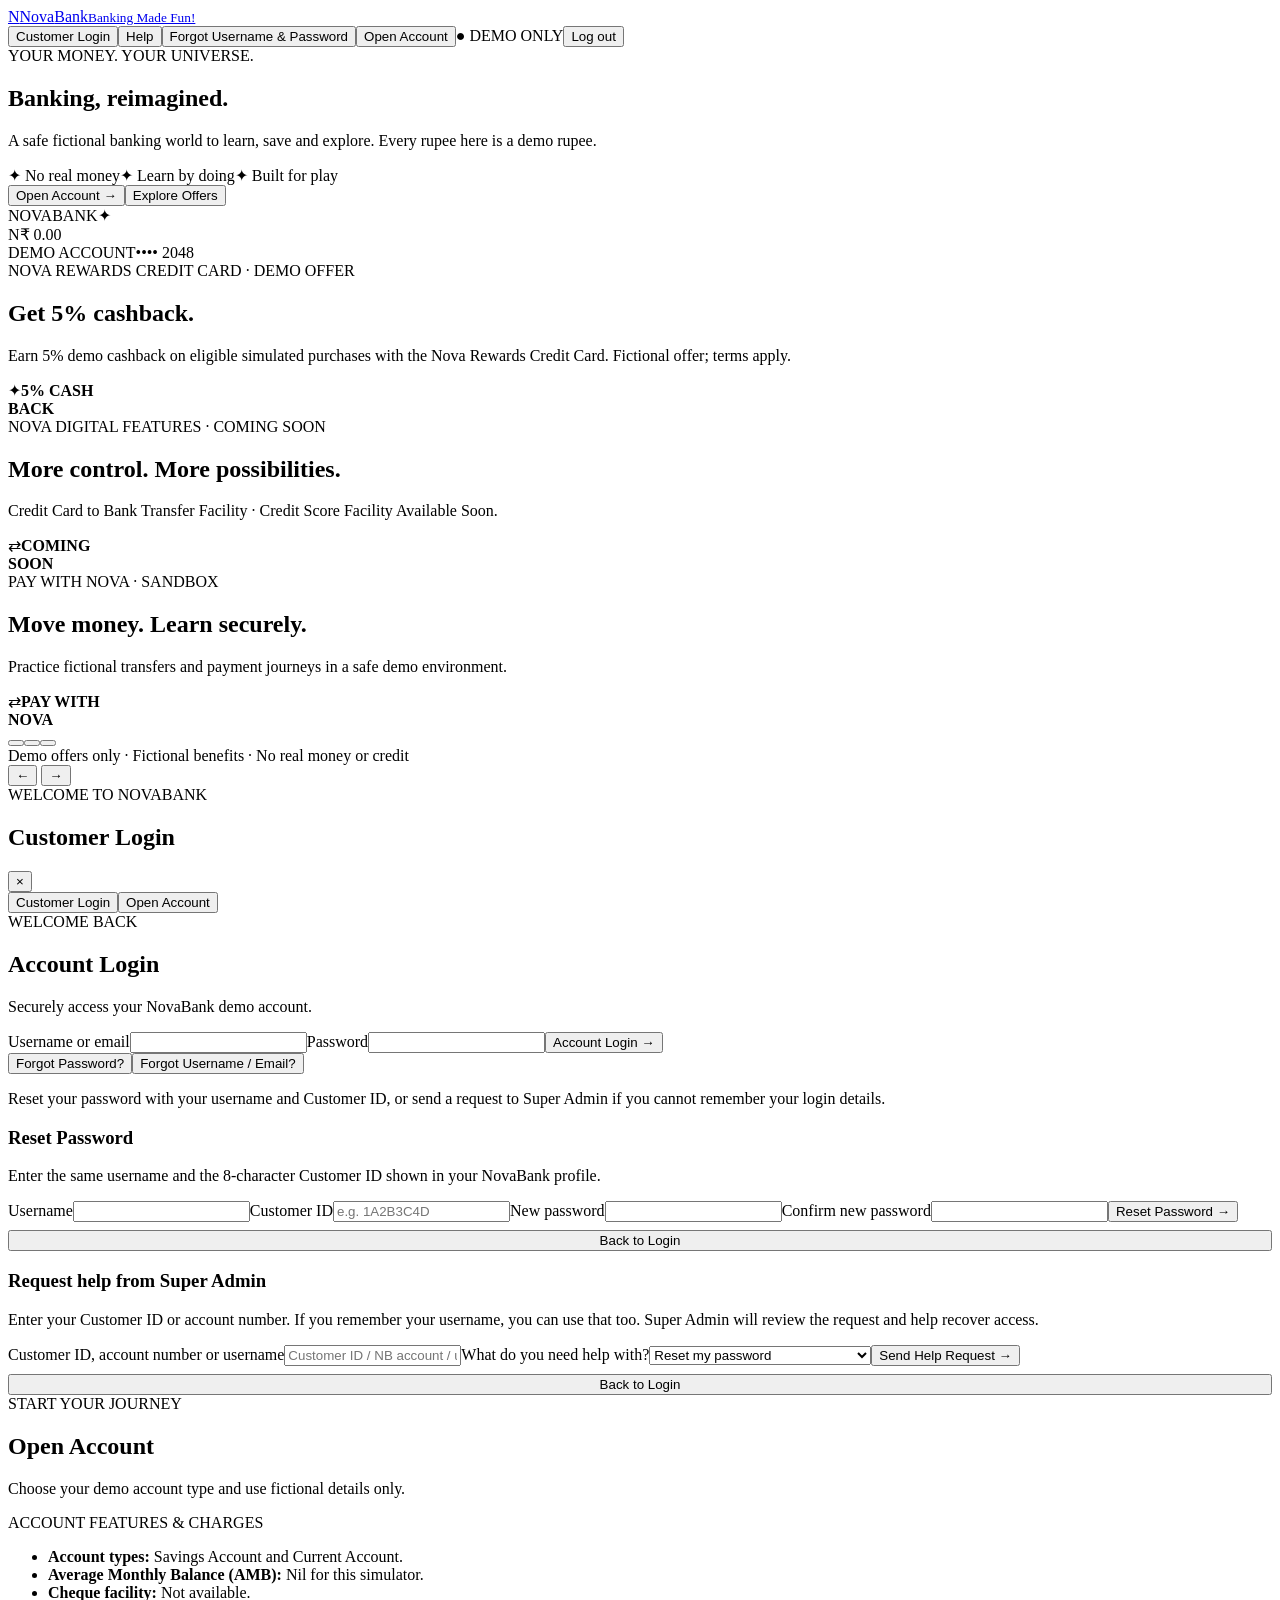
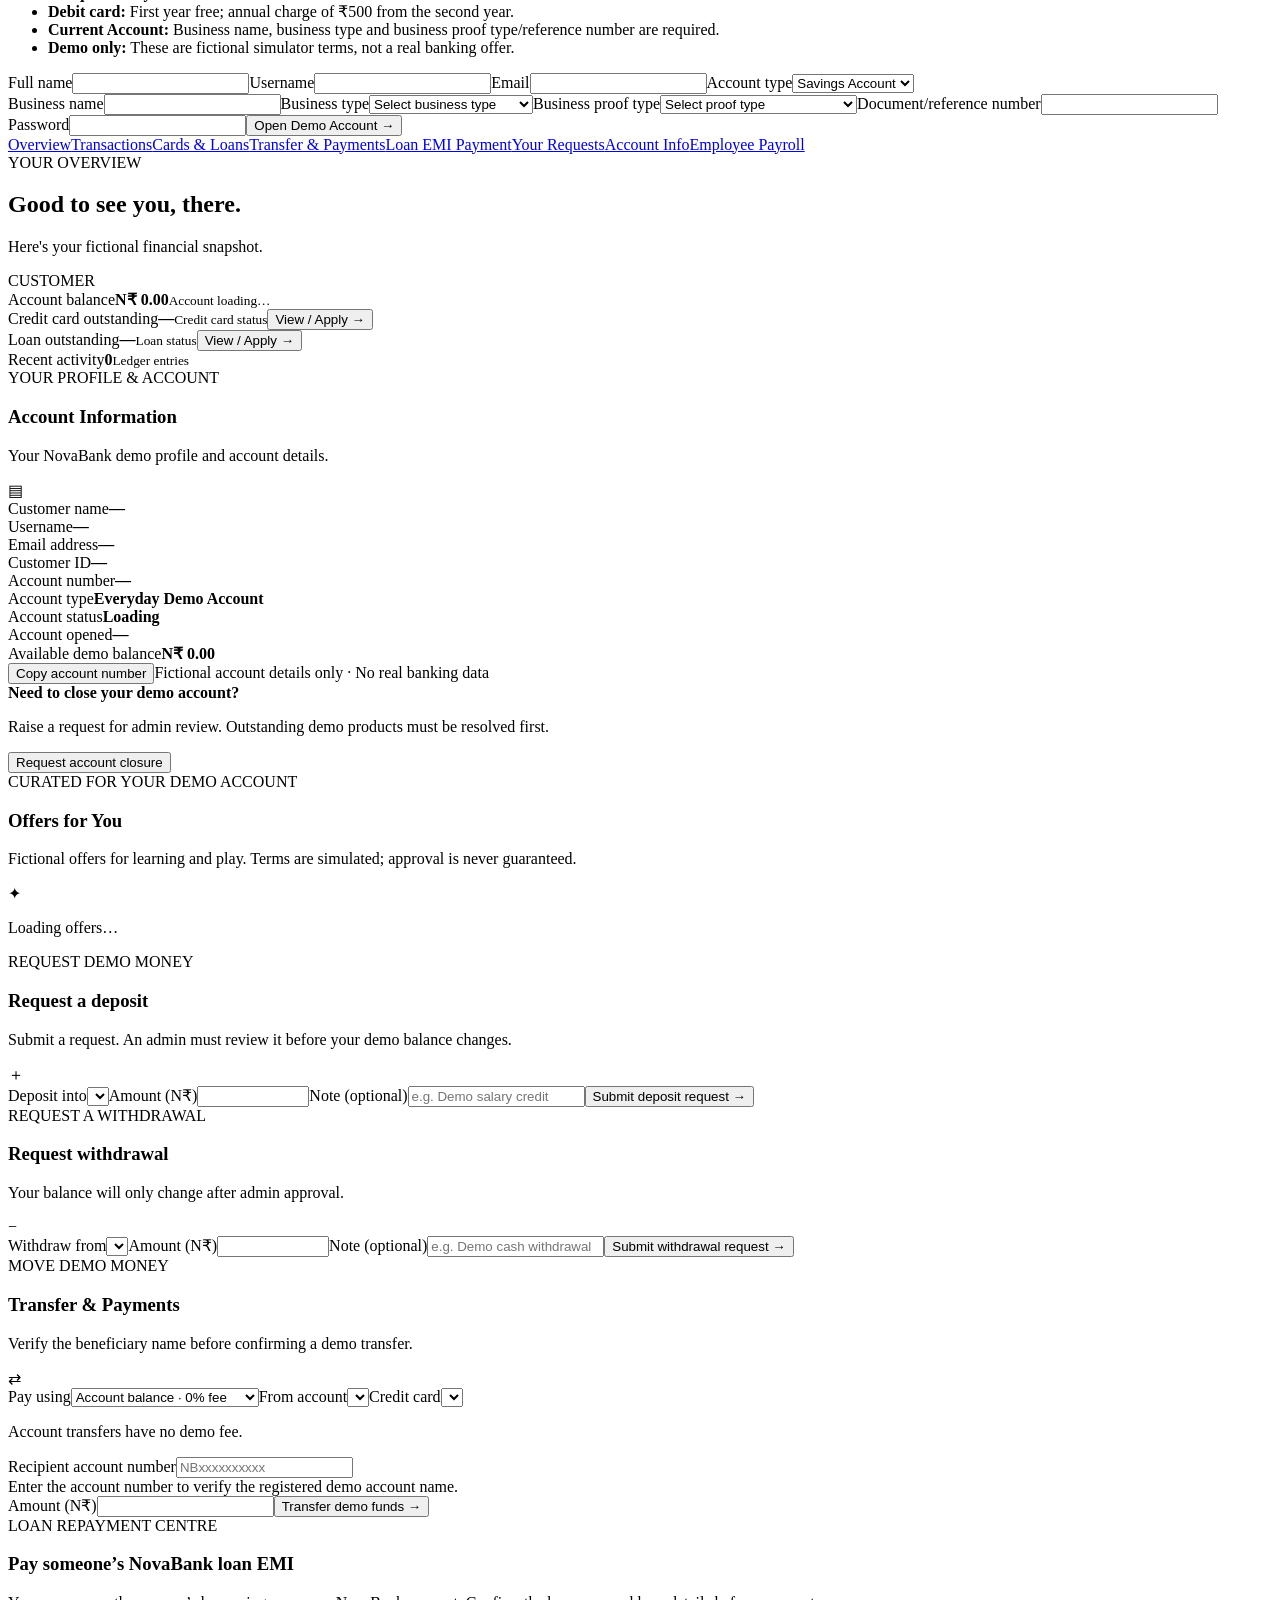
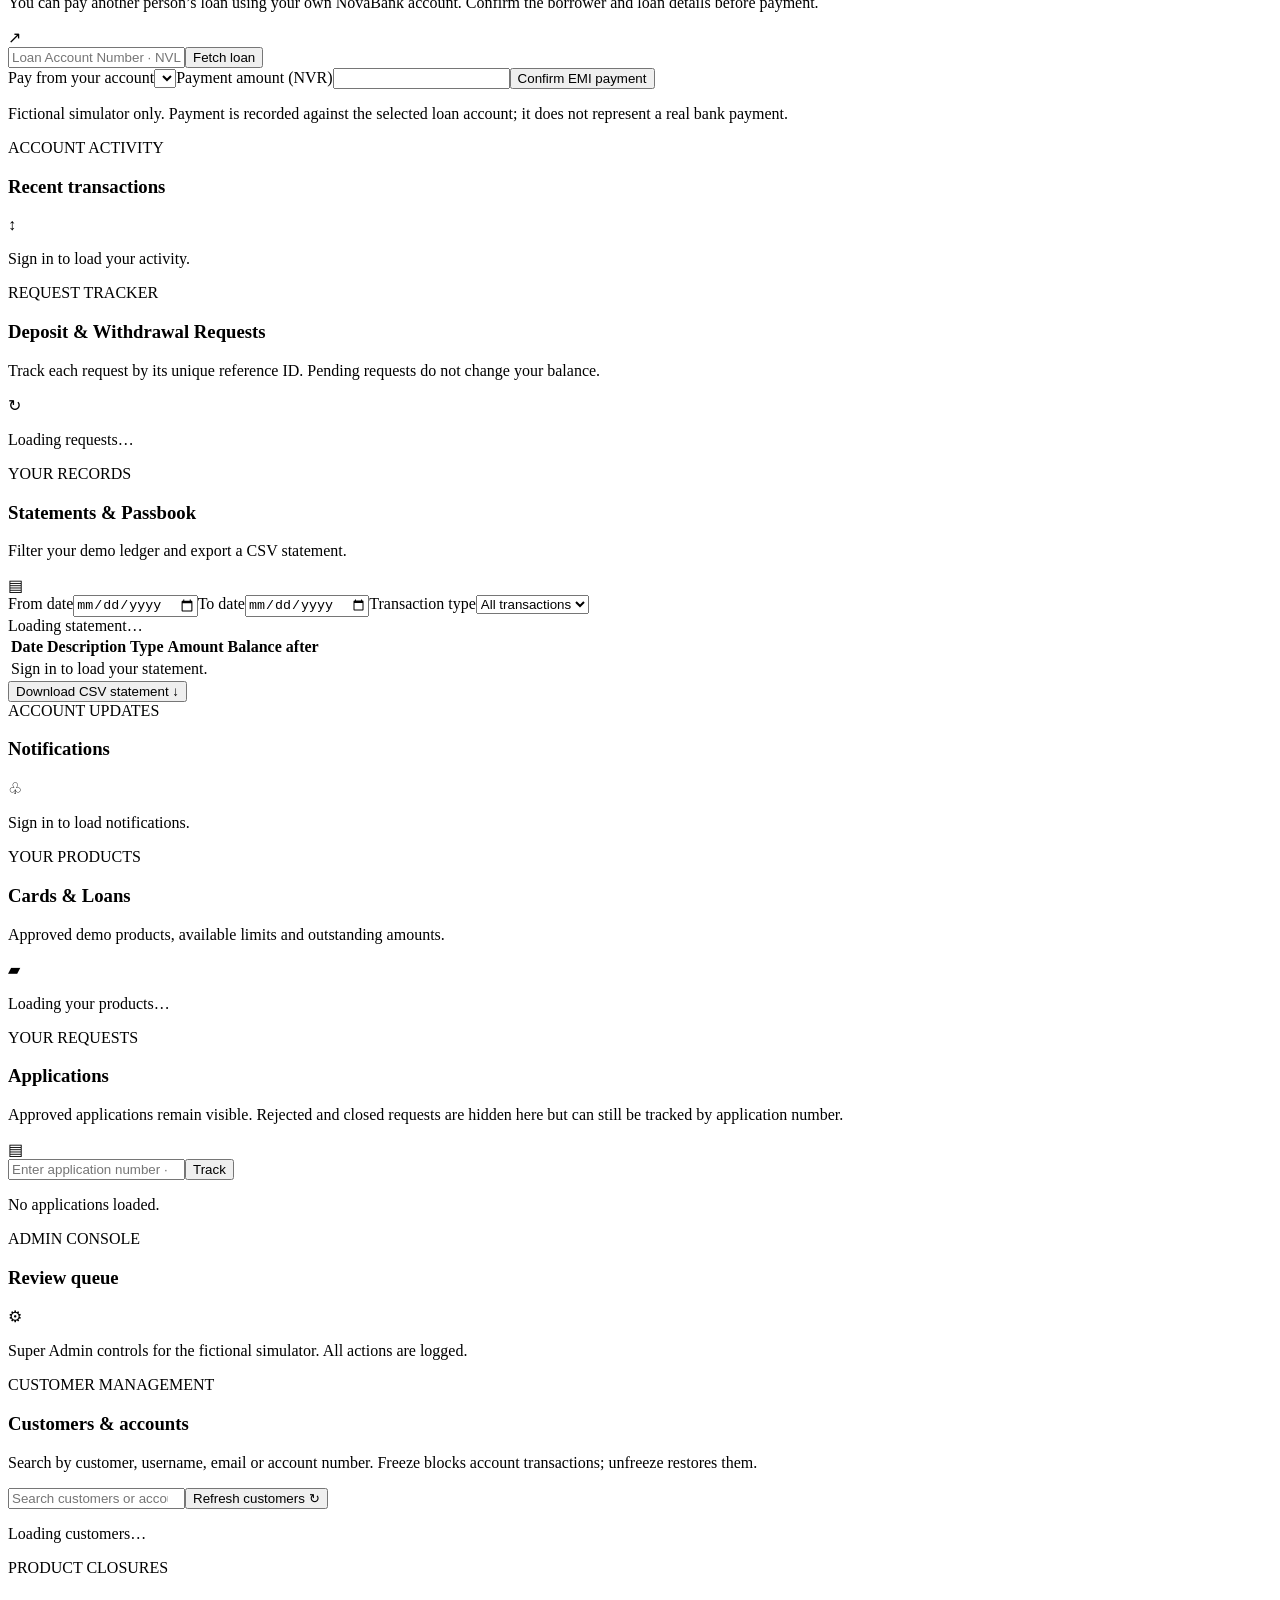
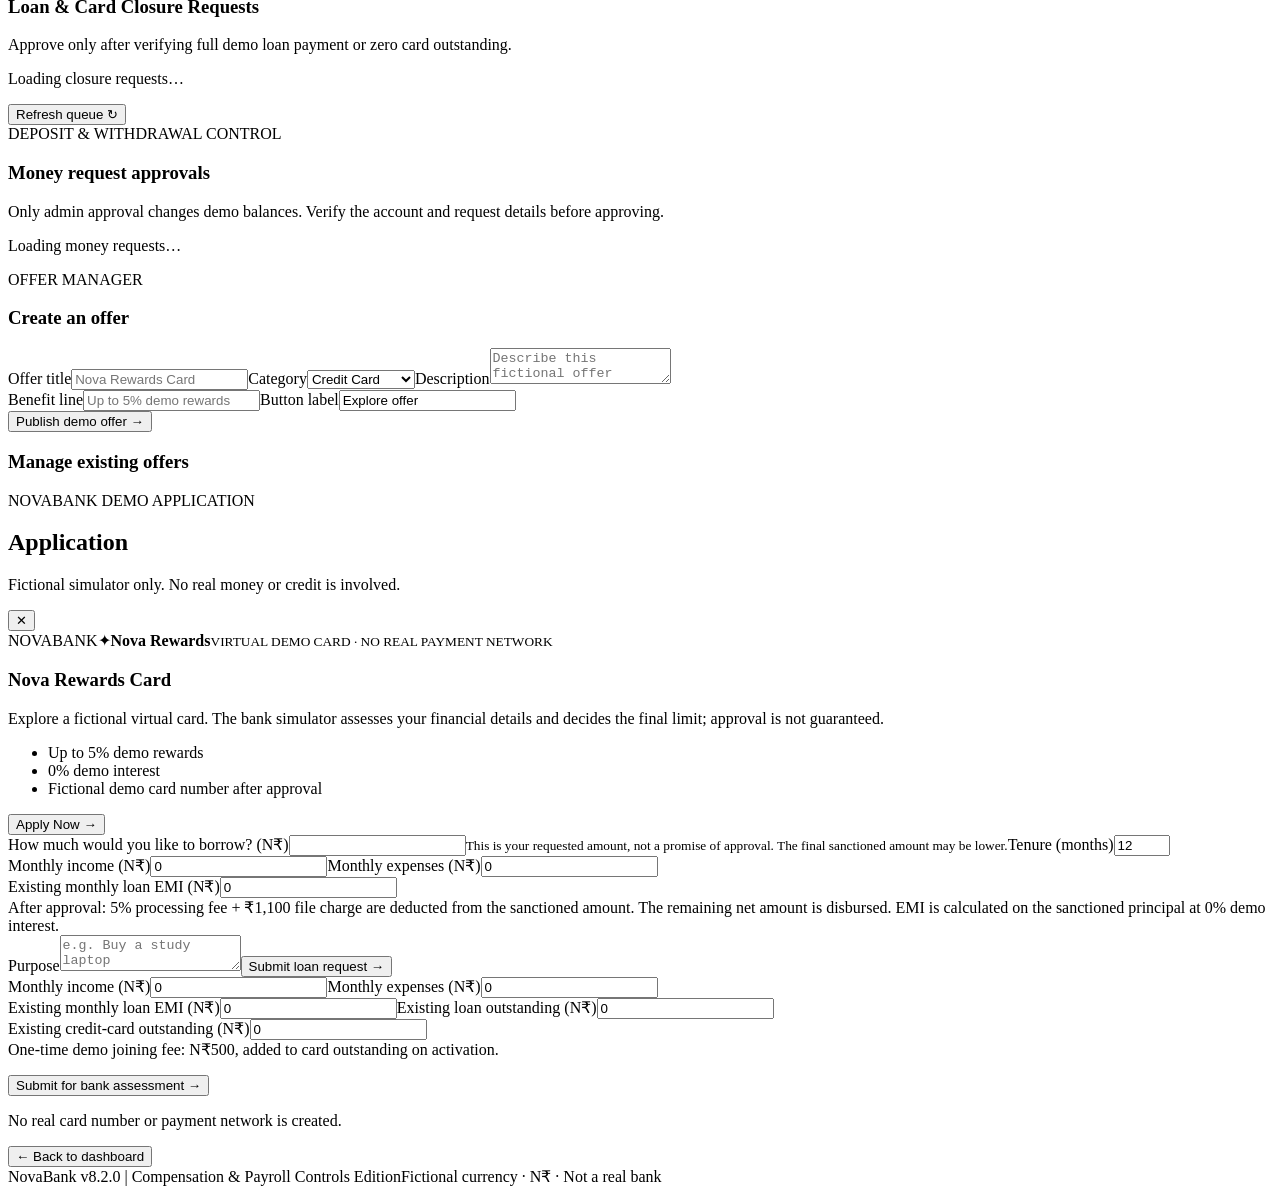
==== commit 863690c1: "Add files via upload" ====
--- a/public/index.html
+++ b/public/index.html
@@ -82,6 +82,6 @@
     <button id="backToDashboard" class="btn ghost modal-back" type="button">← Back to dashboard</button>
   </div>
 </section>
-</main><footer><span>NovaBank v8.1.0 | HR & Payroll Management Edition</span><span>Fictional currency · N₹ · Not a real bank</span></footer>
-<script src="/app.js?v=novabank-v810"></script><script>if('serviceWorker' in navigator)navigator.serviceWorker.register('/sw.js').catch(()=>{});</script>
+</main><footer><span>NovaBank v8.2.0 | Compensation & Payroll Controls Edition</span><span>Fictional currency · N₹ · Not a real bank</span></footer>
+<script src="/app.js?v=novabank-v820"></script><script>if('serviceWorker' in navigator)navigator.serviceWorker.register('/sw.js').catch(()=>{});</script>
 </body></html>
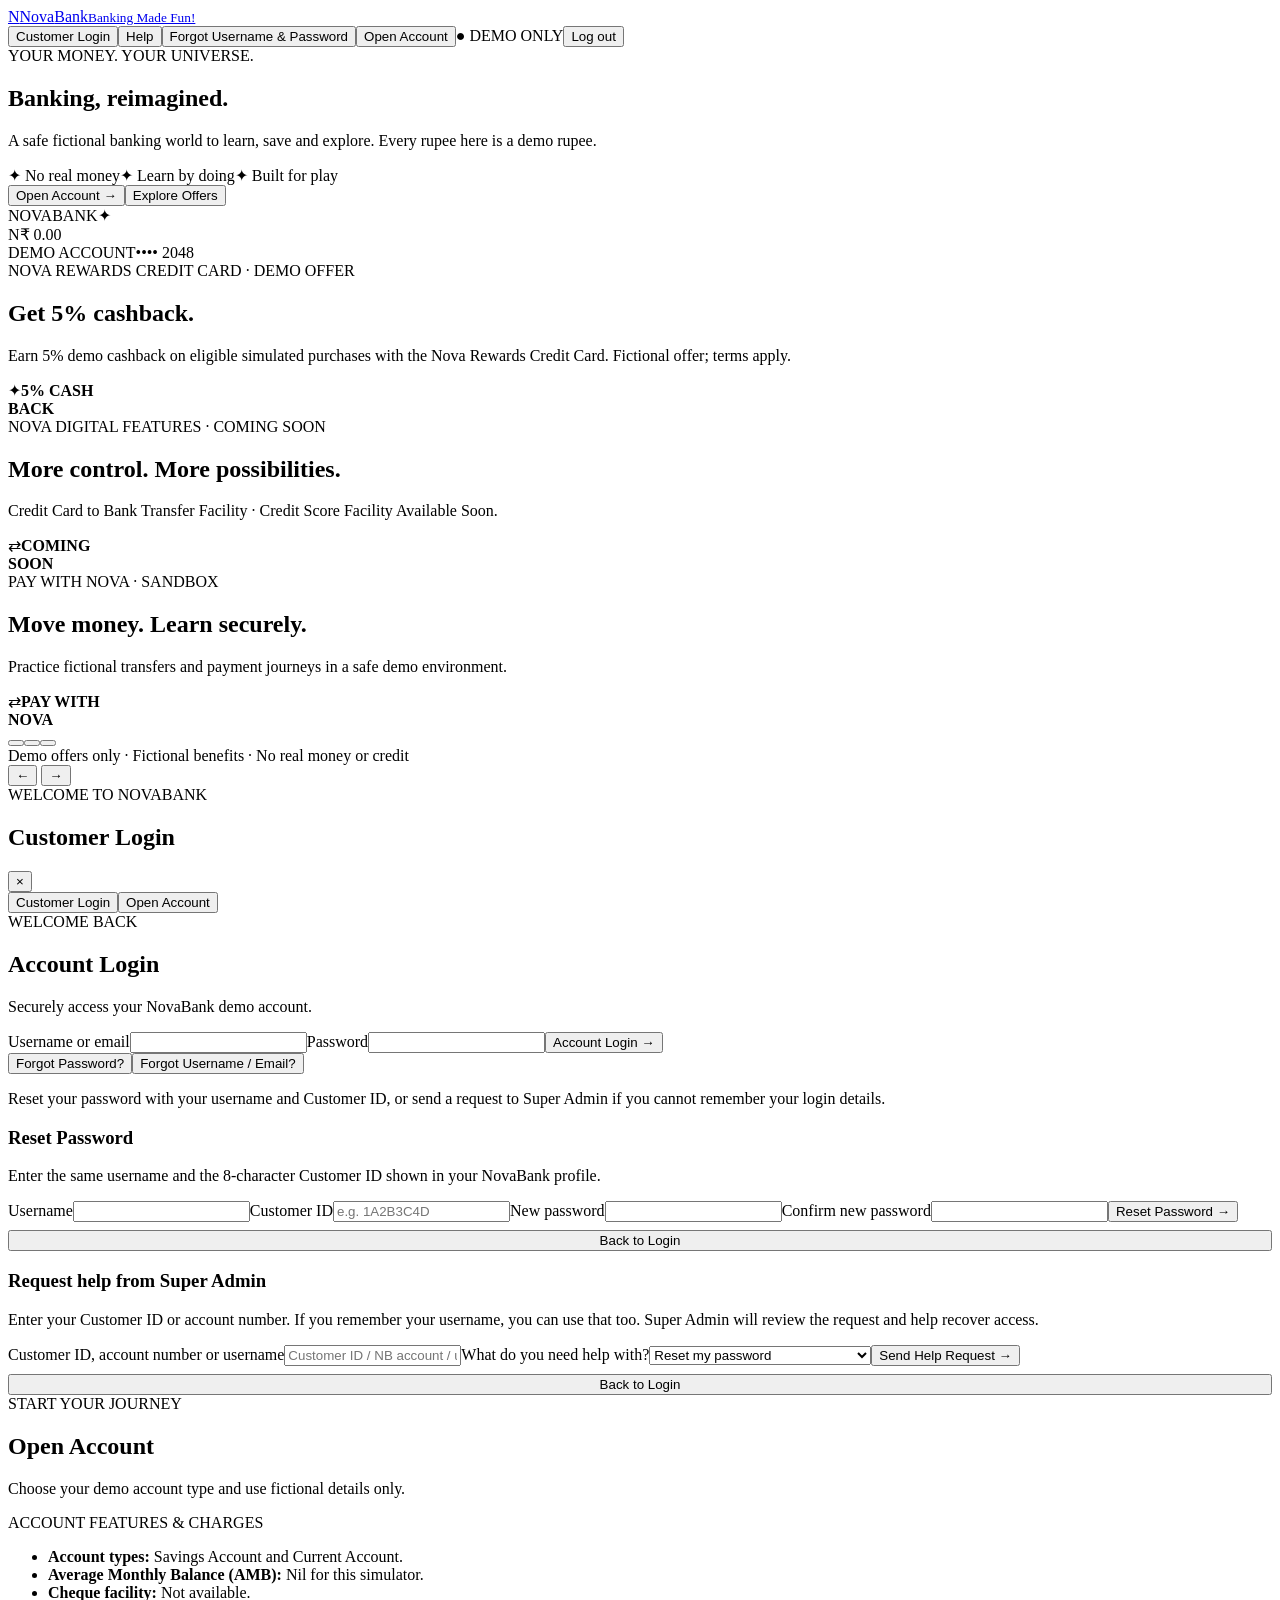
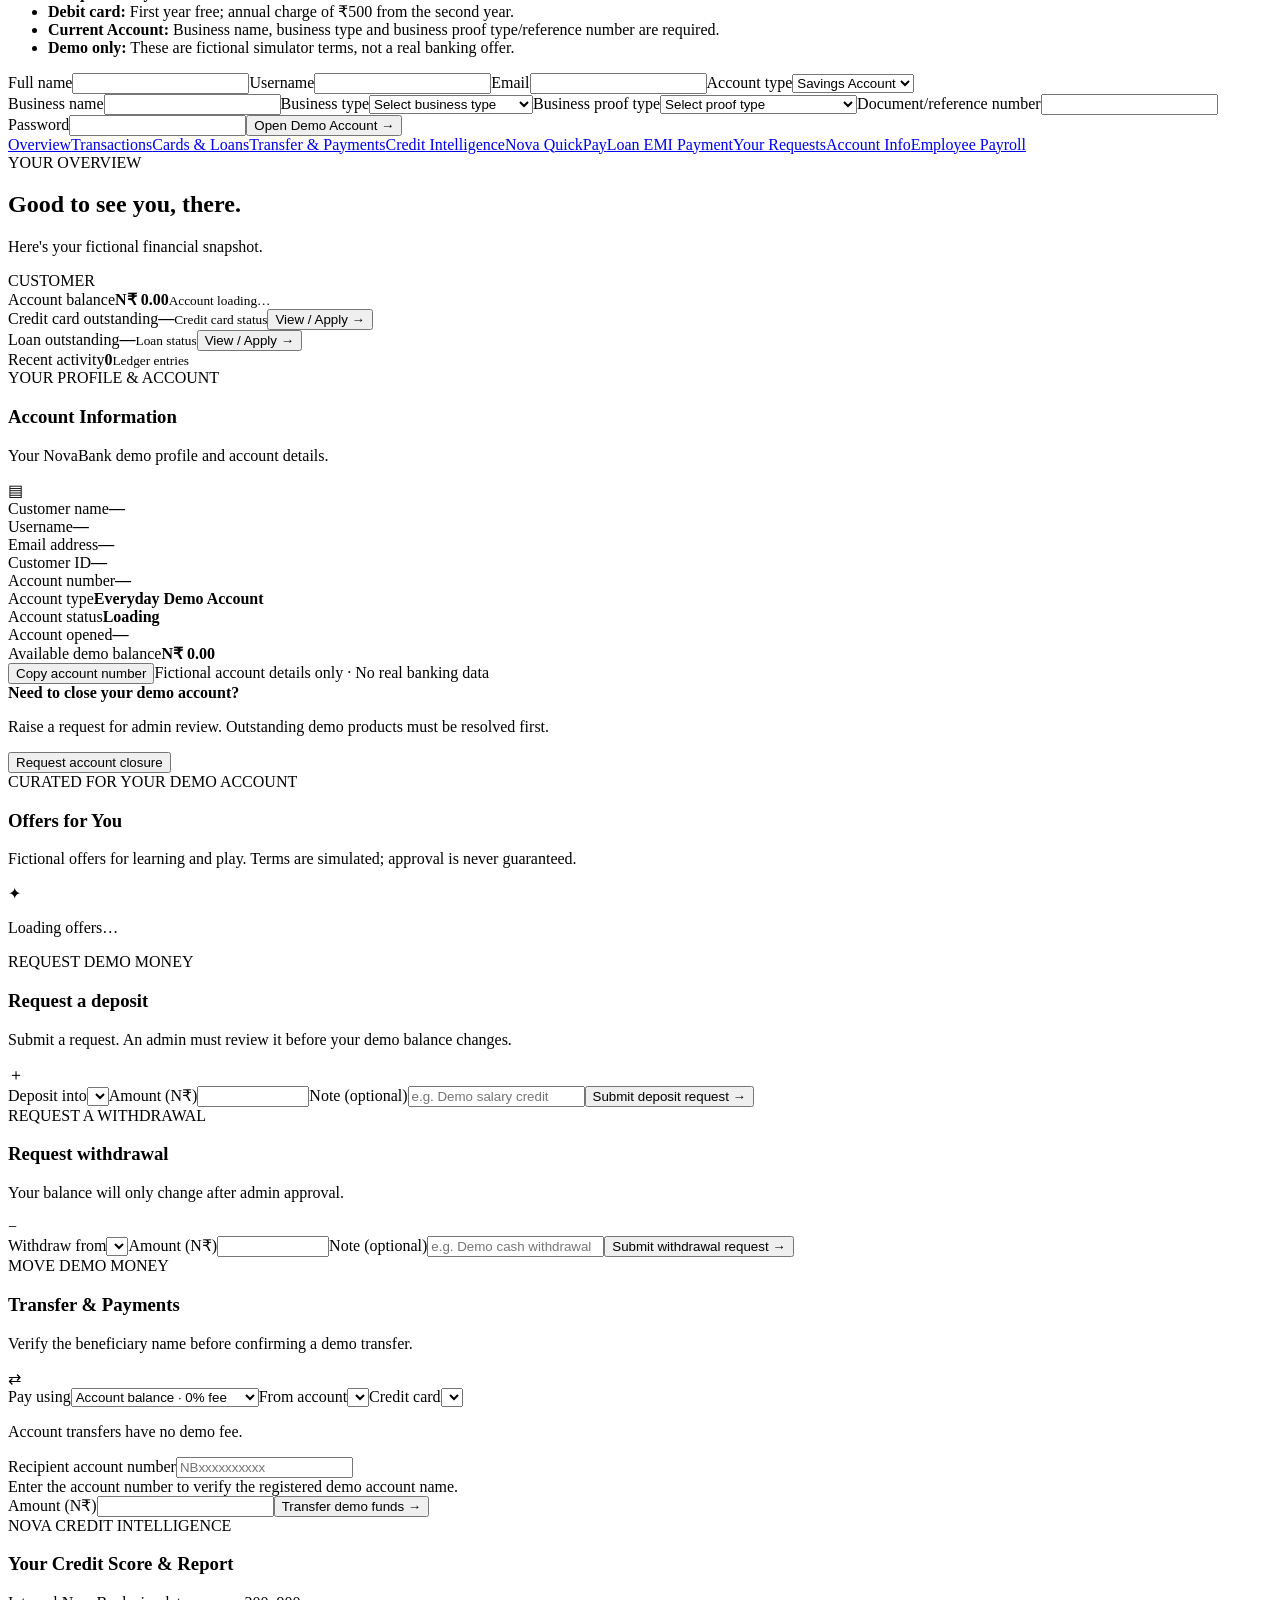
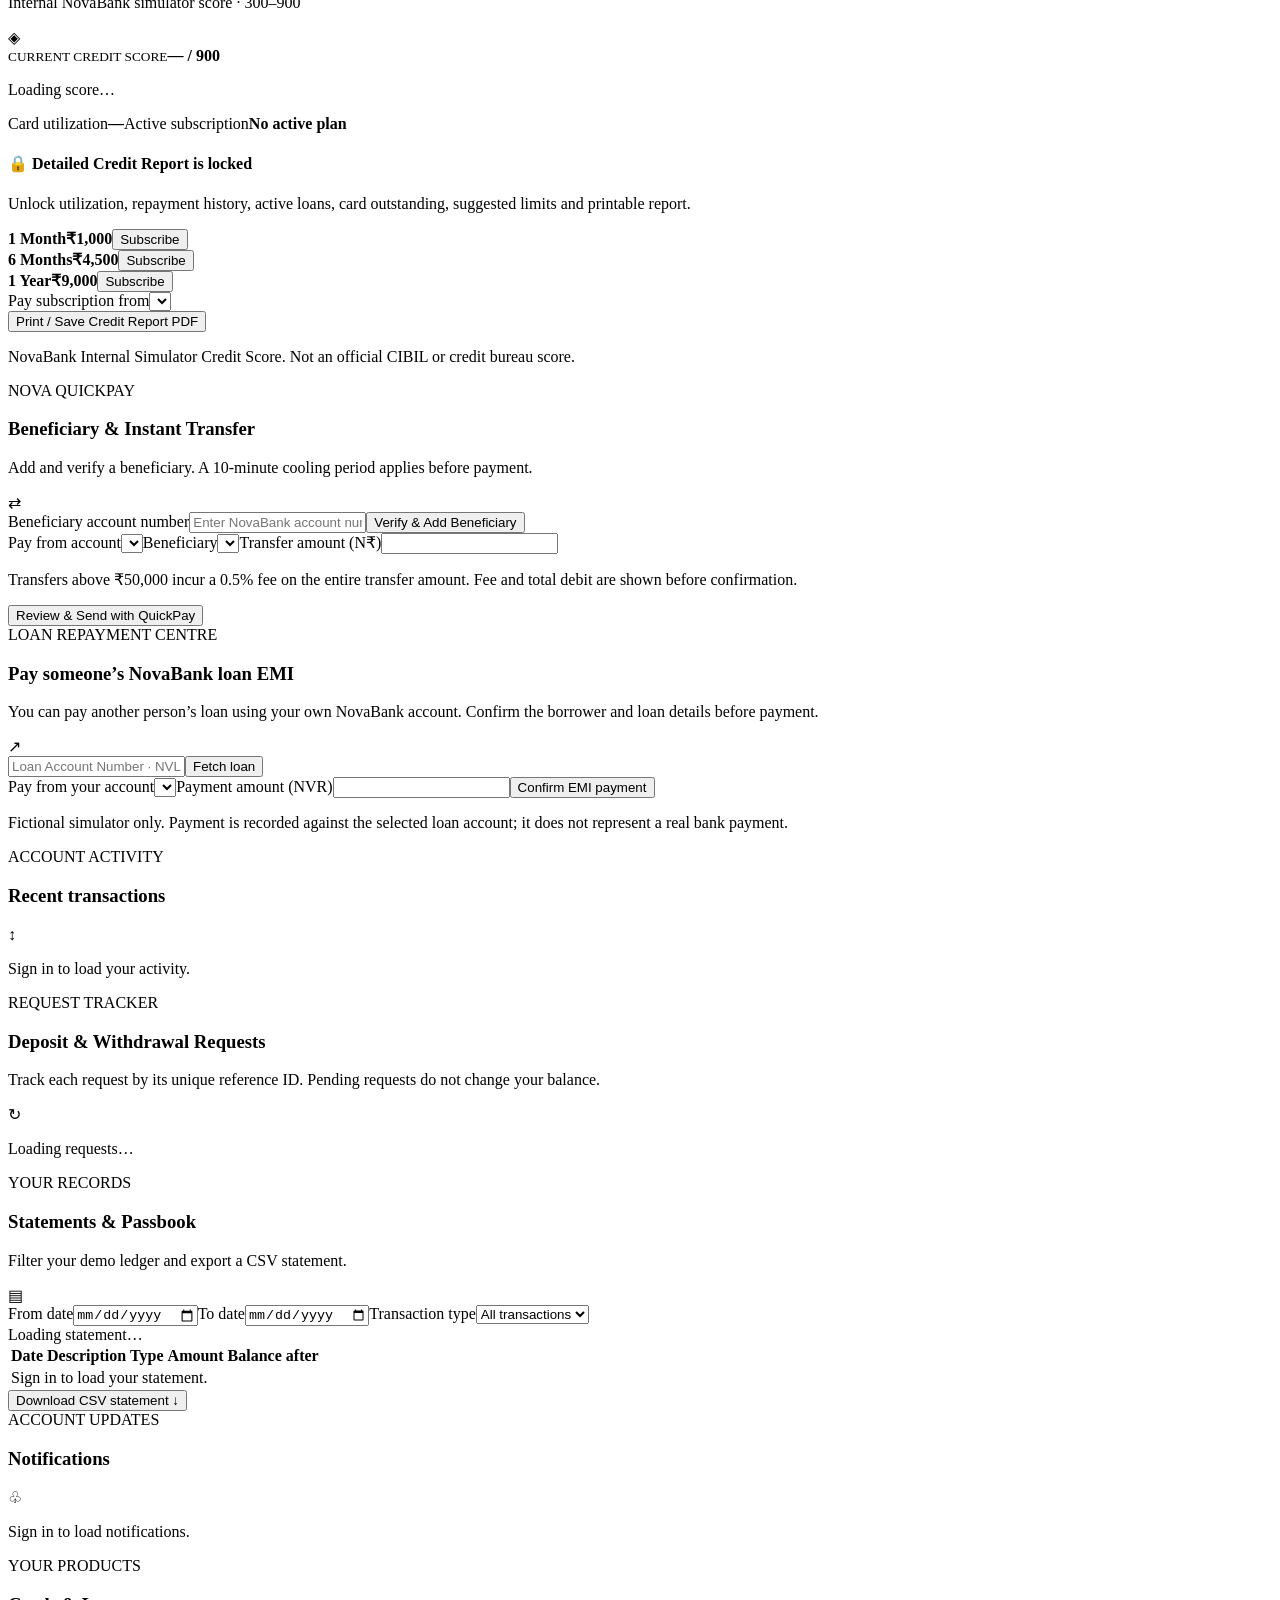
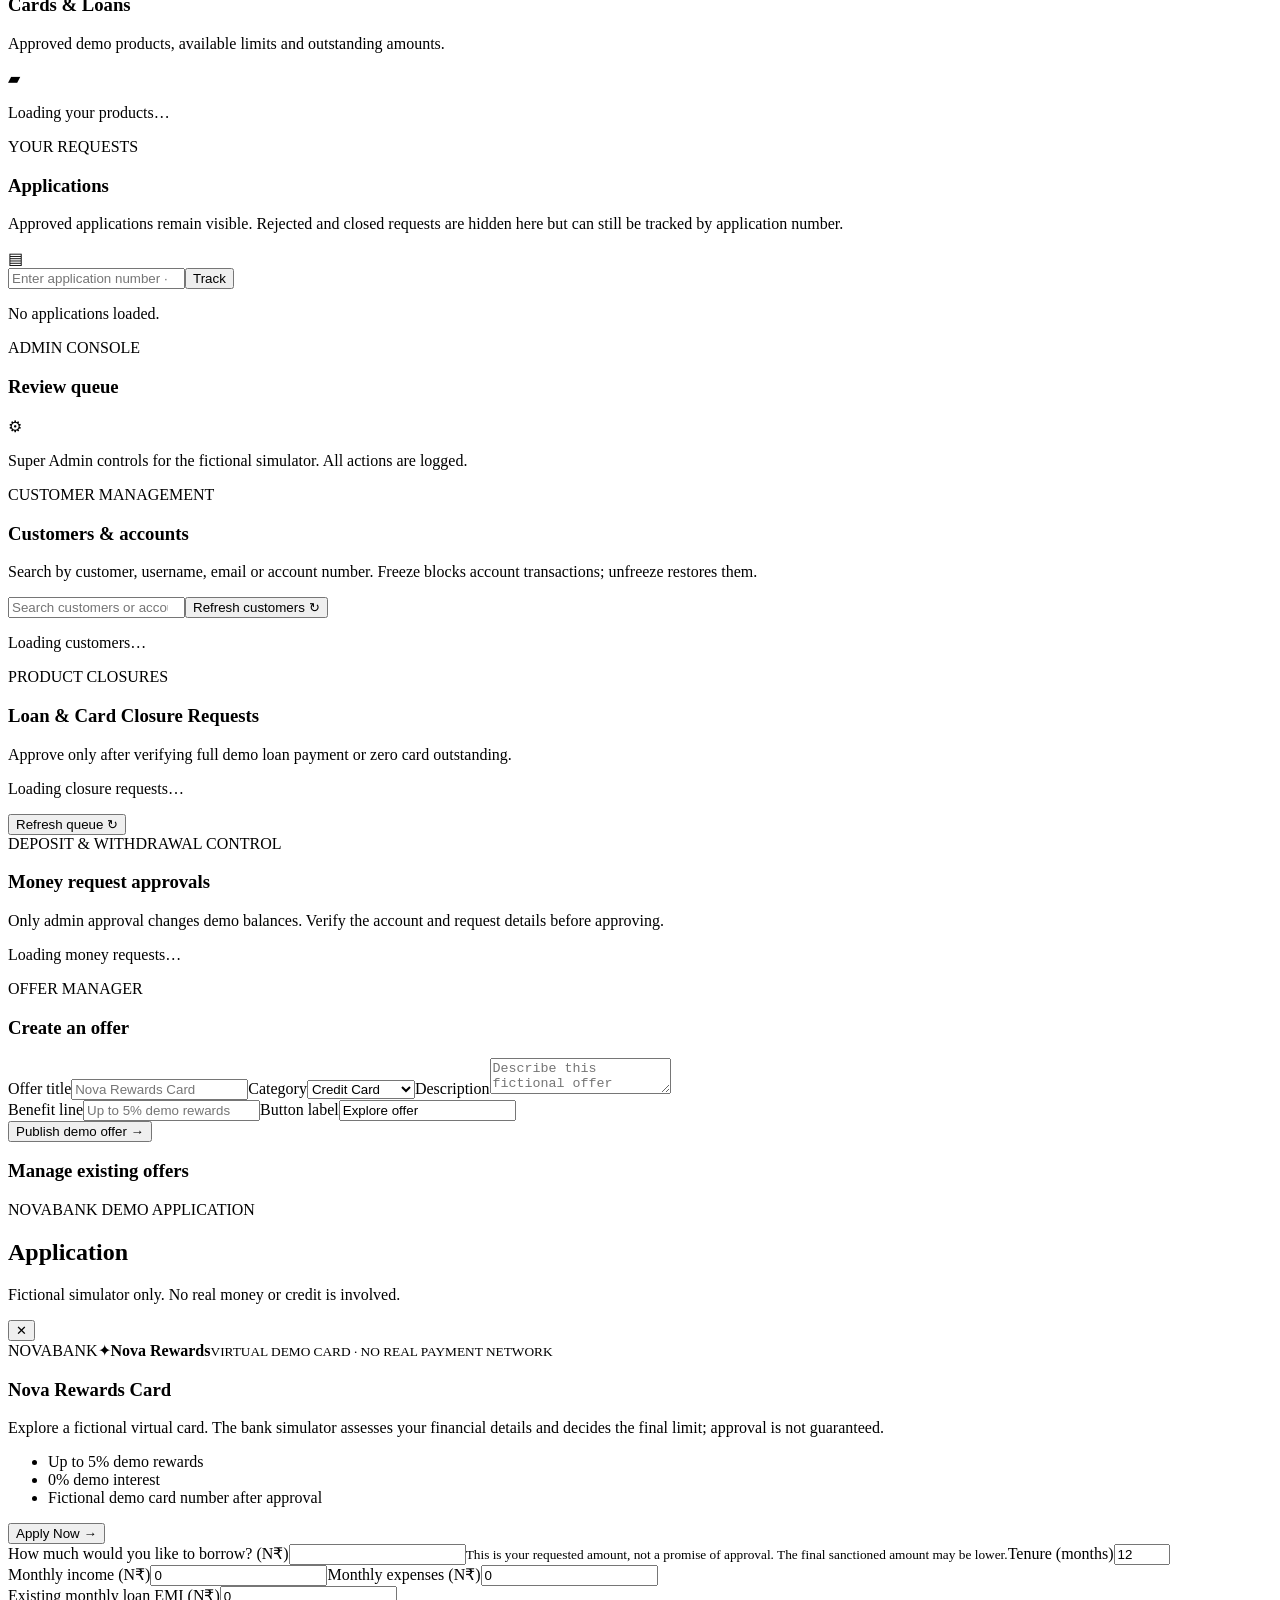
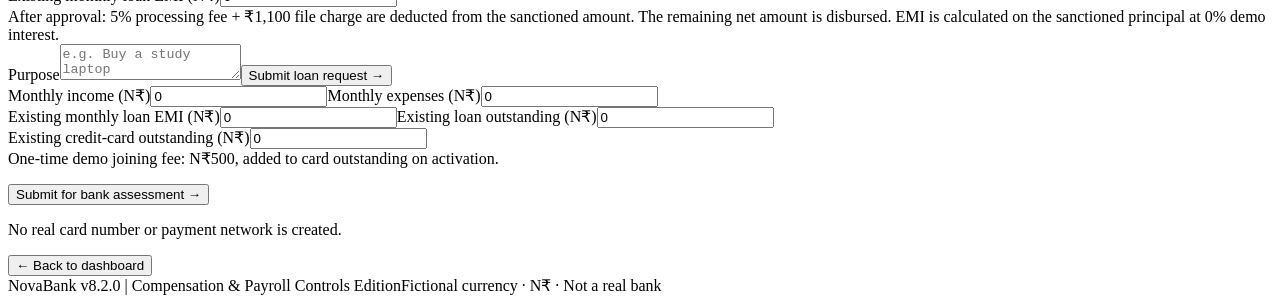
==== commit a1ace803: "Add files via upload" ====
--- a/public/index.html
+++ b/public/index.html
@@ -17,7 +17,7 @@
 <div id="registerCard" class="panel auth-card"><div class="eyebrow">START YOUR JOURNEY</div><h2>Open Account</h2><p class="muted">Choose your demo account type and use fictional details only.</p><div class="account-terms"><div class="eyebrow">ACCOUNT FEATURES &amp; CHARGES</div><ul><li><strong>Account types:</strong> Savings Account and Current Account.</li><li><strong>Average Monthly Balance (AMB):</strong> Nil for this simulator.</li><li><strong>Cheque facility:</strong> Not available.</li><li><strong>Debit card:</strong> First year free; annual charge of ₹500 from the second year.</li><li><strong>Current Account:</strong> Business name, business type and business proof type/reference number are required.</li><li><strong>Demo only:</strong> These are fictional simulator terms, not a real banking offer.</li></ul></div><form id="registerForm"><label>Full name<input name="displayName" required minlength="2"></label><label>Username<input name="username" required minlength="3" maxlength="24" pattern="[A-Za-z0-9_]+"></label><label>Email<input name="email" type="email" required></label><label>Account type<select class="account-type-select" name="accountType" required><option value="savings">Savings Account</option><option value="current">Current Account</option></select></label><div id="currentBusinessFields" class="hidden"><label>Business name<input name="businessName" minlength="2" autocomplete="organization"></label><label>Business type<select name="businessType"><option value="">Select business type</option><option>Sole proprietorship</option><option>Partnership</option><option>Private limited company</option><option>Other</option></select></label><label>Business proof type<select name="businessProofType"><option value="">Select proof type</option><option>GST registration</option><option>Udyam registration</option><option>Shop & establishment licence</option><option>Other business proof</option></select></label><label>Document/reference number<input name="businessProofReference" maxlength="80" autocomplete="off"></label></div><label>Password<input name="password" type="password" minlength="10" required></label><button class="btn secondary" type="submit">Open Demo Account <span>→</span></button></form></div>
 </div></section>
 <section id="dashboard" class="hidden">
-<nav class="quick-nav" aria-label="Dashboard navigation"><a href="#overview" data-view="overview" class="active">Overview</a><a href="#transactionsPanel" data-view="transactions">Transactions</a><a href="#cardsLoansPanel" data-view="cards">Cards &amp; Loans</a><a href="#transferForm" data-view="transfer">Transfer &amp; Payments</a><a href="#thirdPartyLoanPaymentPanel" data-view="loanPayment">Loan EMI Payment</a><a href="#applicationsPanel" data-view="requests">Your Requests</a><a href="#accountInfoTitle" data-view="account">Account Info</a><a href="#employeePayrollPanel" data-view="employeePayroll" id="employeePayrollNav" class="hidden">Employee Payroll</a></nav>
+<nav class="quick-nav" aria-label="Dashboard navigation"><a href="#overview" data-view="overview" class="active">Overview</a><a href="#transactionsPanel" data-view="transactions">Transactions</a><a href="#cardsLoansPanel" data-view="cards">Cards &amp; Loans</a><a href="#transferForm" data-view="transfer">Transfer &amp; Payments</a><a href="#creditIntelligencePanel" data-view="credit">Credit Intelligence</a><a href="#quickPayPanel" data-view="quickpay">Nova QuickPay</a><a href="#thirdPartyLoanPaymentPanel" data-view="loanPayment">Loan EMI Payment</a><a href="#applicationsPanel" data-view="requests">Your Requests</a><a href="#accountInfoTitle" data-view="account">Account Info</a><a href="#employeePayrollPanel" data-view="employeePayroll" id="employeePayrollNav" class="hidden">Employee Payroll</a></nav>
 <div id="overview" class="dash-heading"><div><div class="eyebrow">YOUR OVERVIEW</div><h2>Good to see you, <span id="userName">there</span>.</h2><p class="muted">Here's your fictional financial snapshot.</p></div><span id="roleBadge" class="badge">CUSTOMER</span></div>
 <div class="stats overview-stats"><article class="stat-card featured"><span>Account balance</span><strong>N₹ <b id="balance">0.00</b></strong><small id="accountNumber">Account loading…</small></article><article class="stat-card"><span>Credit card outstanding</span><strong id="overviewCreditOutstanding">—</strong><small id="overviewCreditAction">Credit card status</small><button class="btn ghost overview-action" type="button" onclick="window.novaNavigate('cards')">View / Apply →</button></article><article class="stat-card"><span>Loan outstanding</span><strong id="overviewLoanOutstanding">—</strong><small id="overviewLoanAction">Loan status</small><button class="btn ghost overview-action" type="button" onclick="window.novaNavigate('cards')">View / Apply →</button></article><article class="stat-card"><span>Recent activity</span><strong id="txCount">0</strong><small>Ledger entries</small></article></div>
 <section class="account-info-section panel" aria-labelledby="accountInfoTitle">
@@ -43,6 +43,8 @@
 <section id="depositPanel" class="panel"><div class="panel-heading"><div><div class="eyebrow">REQUEST DEMO MONEY</div><h3>Request a deposit</h3><p class="muted">Submit a request. An admin must review it before your demo balance changes.</p></div><span>＋</span></div><form id="depositForm"><label>Deposit into<select name="accountId" id="depositAccount" required></select></label><label>Amount (N₹)<input name="amount" type="number" min="1" max="1000000" step="0.01" required></label><label>Note (optional)<input name="description" maxlength="100" placeholder="e.g. Demo salary credit"></label><button class="btn primary" type="submit">Submit deposit request →</button></form></section>
 <section id="withdrawPanel" class="panel"><div class="panel-heading"><div><div class="eyebrow">REQUEST A WITHDRAWAL</div><h3>Request withdrawal</h3><p class="muted">Your balance will only change after admin approval.</p></div><span>−</span></div><form id="withdrawForm"><label>Withdraw from<select name="accountId" id="withdrawAccount" required></select></label><label>Amount (N₹)<input name="amount" type="number" min="1" max="1000000" step="0.01" required></label><label>Note (optional)<input name="description" maxlength="100" placeholder="e.g. Demo cash withdrawal"></label><button class="btn secondary" type="submit">Submit withdrawal request →</button></form></section>
 <section id="transferPanel" class="panel"><div class="panel-heading"><div><div class="eyebrow">MOVE DEMO MONEY</div><h3>Transfer &amp; Payments</h3><p class="muted">Verify the beneficiary name before confirming a demo transfer.</p></div><span>⇄</span></div><form id="transferForm"><label>Pay using<select name="paymentMethod" id="transferPaymentMethod"><option value="account">Account balance · 0% fee</option><option value="credit_card">Credit card · 0.9% demo fee</option></select></label><label id="transferAccountSourceLabel">From account<select name="fromAccountId" id="fromAccount" required></select></label><label id="transferCardSourceLabel" class="hidden">Credit card<select name="fromCreditCardId" id="fromCreditCard"></select></label><p id="transferFeeInfo" class="tiny muted">Account transfers have no demo fee.</p><label>Recipient account number<input name="toAccountNumber" id="recipientAccountNumber" placeholder="NBxxxxxxxxxx" autocomplete="off" required></label><div id="transferRecipientStatus" aria-live="polite">Enter the account number to verify the registered demo account name.</div><label>Amount (N₹)<input name="amount" type="number" min="1" step="0.01" required></label><button class="btn primary" type="submit">Transfer demo funds →</button></form></section>
+<section id="creditIntelligencePanel" class="panel"><div class="panel-heading"><div><div class="eyebrow">NOVA CREDIT INTELLIGENCE</div><h3>Your Credit Score &amp; Report</h3><p class="muted">Internal NovaBank simulator score · 300–900</p></div><span>◈</span></div><div class="credit-score-card"><div><small>CURRENT CREDIT SCORE</small><strong id="novaCreditScore">— / 900</strong><p id="novaCreditStatus" class="muted">Loading score…</p></div><div class="credit-score-meta"><span>Card utilization</span><b id="novaCreditUtilization">—</b><span>Active subscription</span><b id="novaCreditSubscription">No active plan</b></div></div><div id="creditReportLocked" class="credit-locked"><h4>🔒 Detailed Credit Report is locked</h4><p class="muted">Unlock utilization, repayment history, active loans, card outstanding, suggested limits and printable report.</p><div class="credit-plans"><article><b>1 Month</b><strong>₹1,000</strong><button class="btn secondary" data-credit-plan="1m">Subscribe</button></article><article><b>6 Months</b><strong>₹4,500</strong><button class="btn secondary" data-credit-plan="6m">Subscribe</button></article><article><b>1 Year</b><strong>₹9,000</strong><button class="btn primary" data-credit-plan="12m">Subscribe</button></article></div><label>Pay subscription from<select id="creditSubscriptionAccount"></select></label></div><div id="creditReportUnlocked" class="hidden"><div id="creditReportContent" class="activity-list"></div><button id="printCreditReport" class="btn primary" type="button">Print / Save Credit Report PDF</button></div><p class="tiny muted">NovaBank Internal Simulator Credit Score. Not an official CIBIL or credit bureau score.</p></section>
+<section id="quickPayPanel" class="panel"><div class="panel-heading"><div><div class="eyebrow">NOVA QUICKPAY</div><h3>Beneficiary &amp; Instant Transfer</h3><p class="muted">Add and verify a beneficiary. A 10-minute cooling period applies before payment.</p></div><span>⇄</span></div><form id="quickPayBeneficiaryForm" class="form-grid"><label>Beneficiary account number<input name="accountNumber" required placeholder="Enter NovaBank account number"></label><button class="btn secondary" type="submit">Verify &amp; Add Beneficiary</button></form><div id="quickPayBeneficiaries" class="activity-list"></div><form id="quickPayTransferForm" class="form-grid"><label>Pay from account<select name="sourceAccountId" id="quickPaySourceAccount" required></select></label><label>Beneficiary<select name="beneficiaryId" id="quickPayBeneficiarySelect" required></select></label><label>Transfer amount (N₹)<input name="amount" type="number" min="1" step="0.01" required></label><p class="tiny muted">Transfers above ₹50,000 incur a 0.5% fee on the entire transfer amount. Fee and total debit are shown before confirmation.</p><button class="btn primary" type="submit">Review &amp; Send with QuickPay</button></form><div id="quickPayReceipt" class="activity-list" aria-live="polite"></div></section>
 
 
 
@@ -83,5 +85,5 @@
   </div>
 </section>
 </main><footer><span>NovaBank v8.2.0 | Compensation & Payroll Controls Edition</span><span>Fictional currency · N₹ · Not a real bank</span></footer>
-<script src="/app.js?v=novabank-v820"></script><script>if('serviceWorker' in navigator)navigator.serviceWorker.register('/sw.js').catch(()=>{});</script>
+<script src="/app.js?v=novabank-v10"></script><script>if('serviceWorker' in navigator)navigator.serviceWorker.register('/sw.js').catch(()=>{});</script>
 </body></html>
